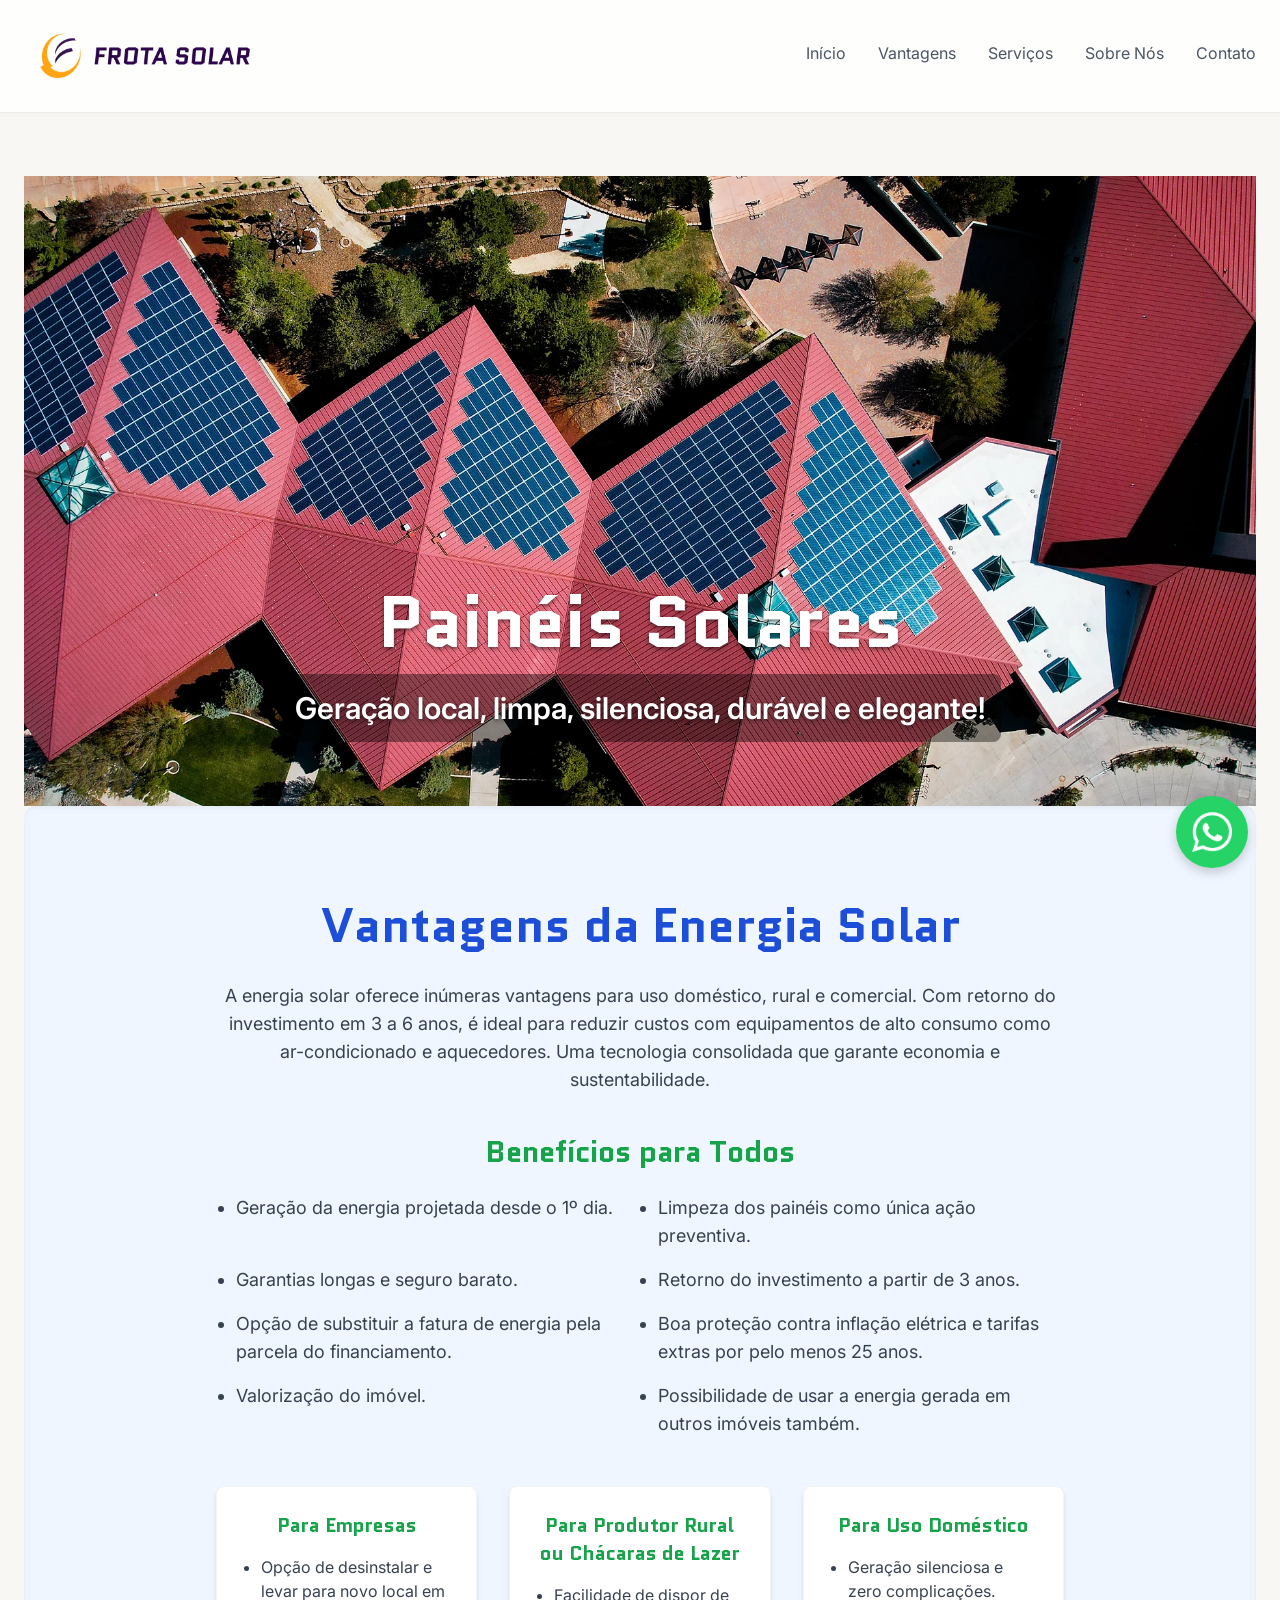
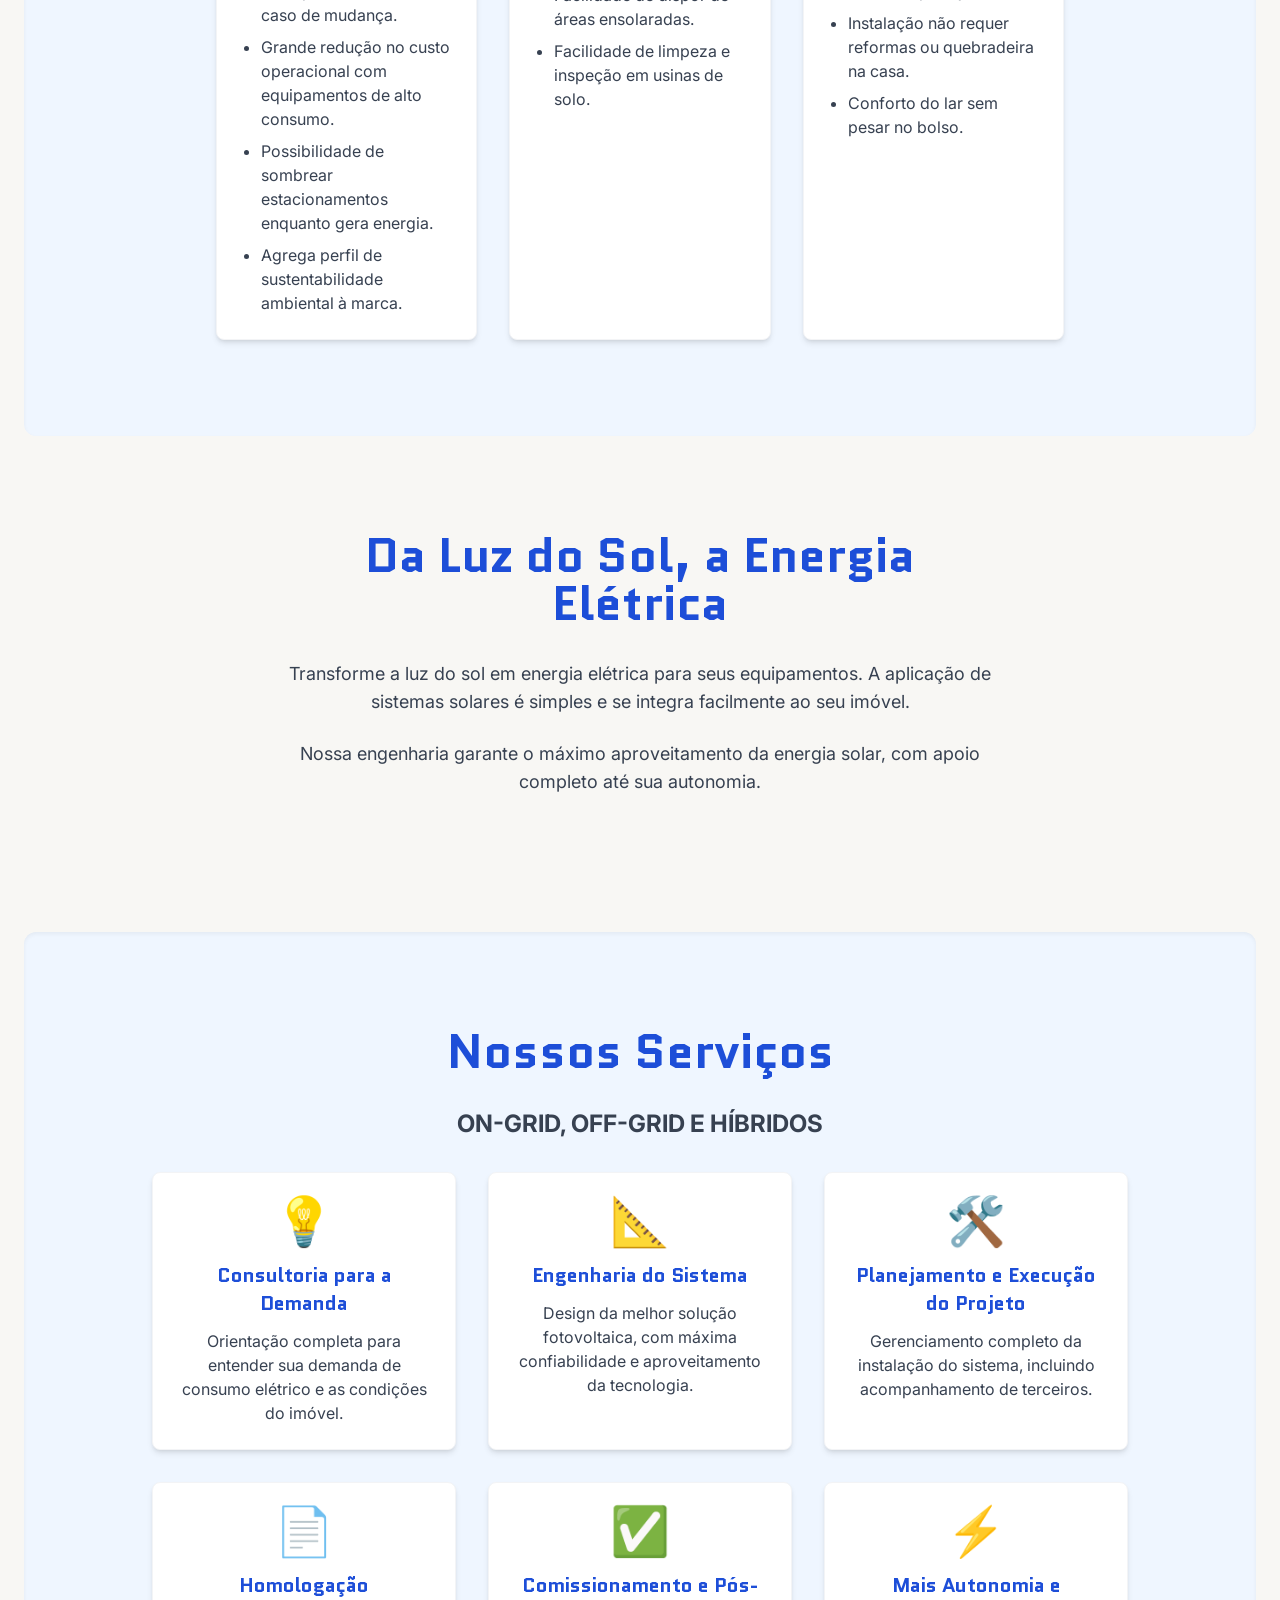
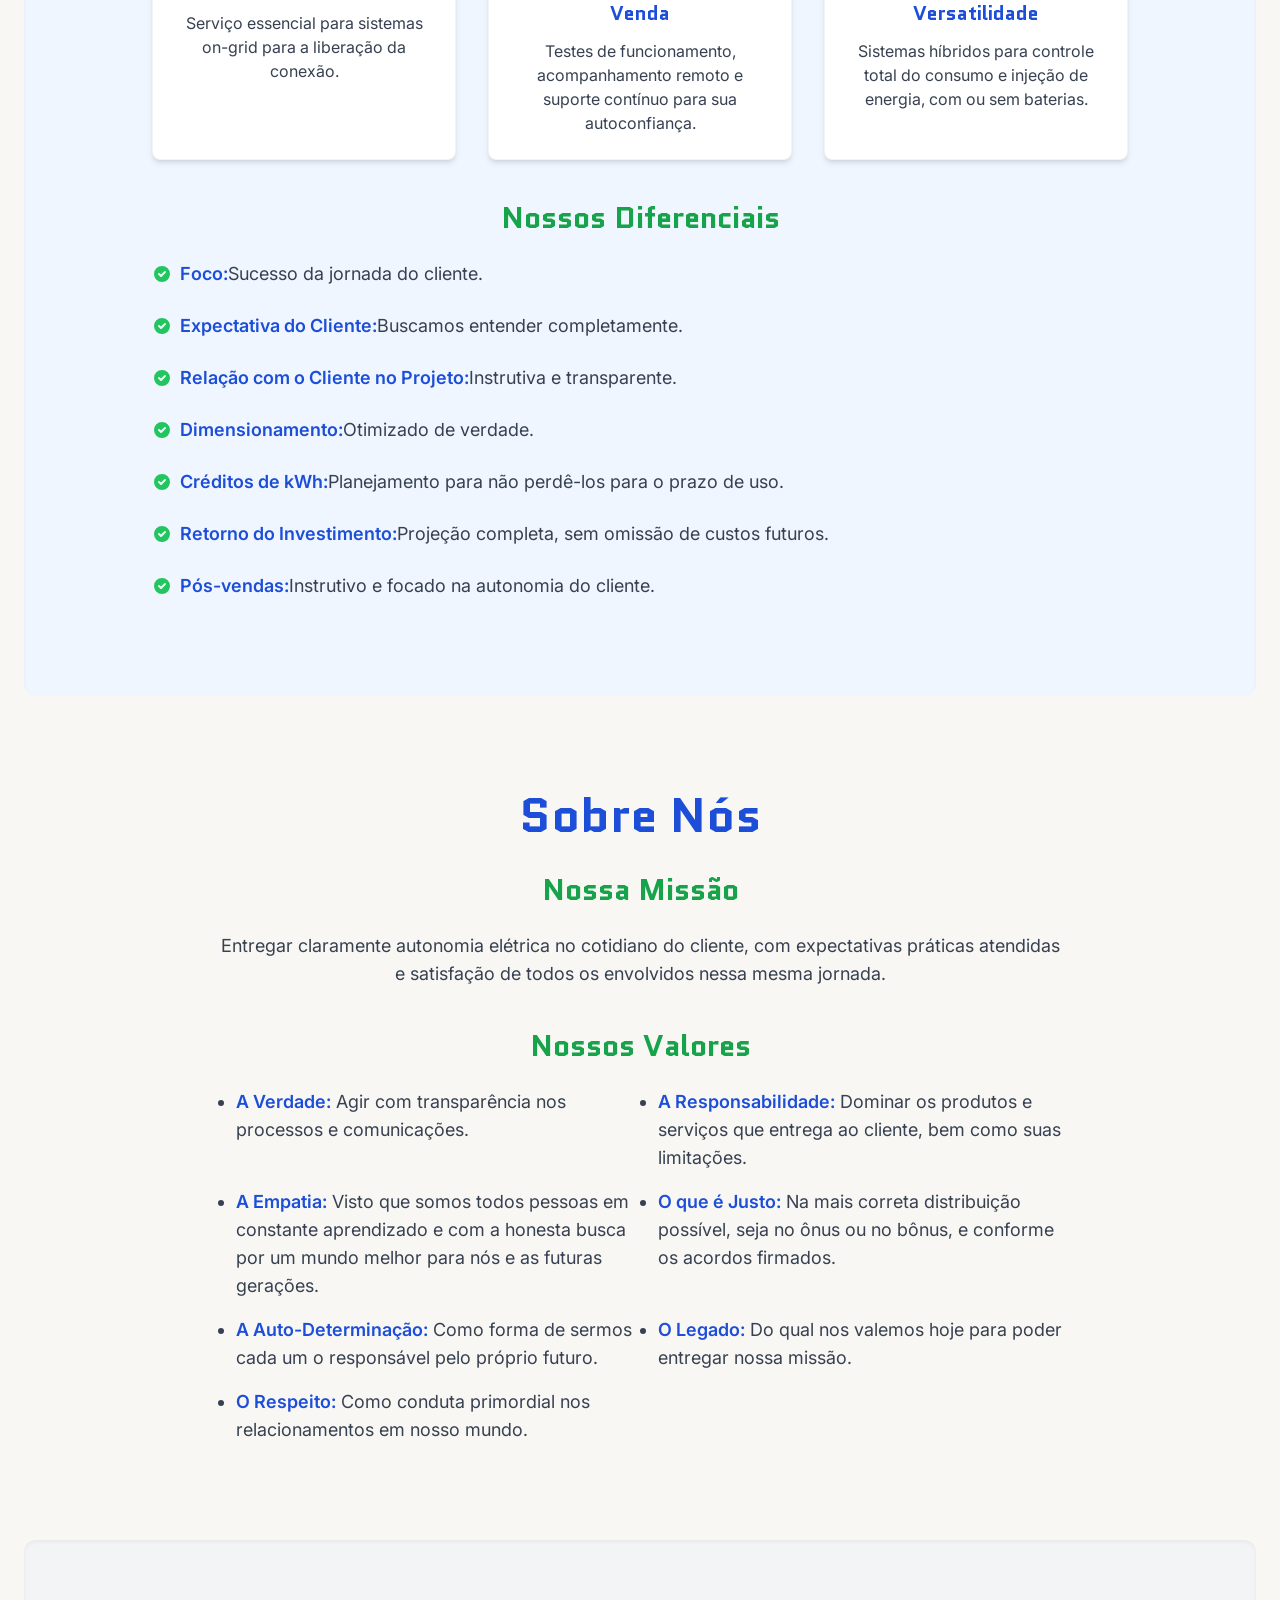
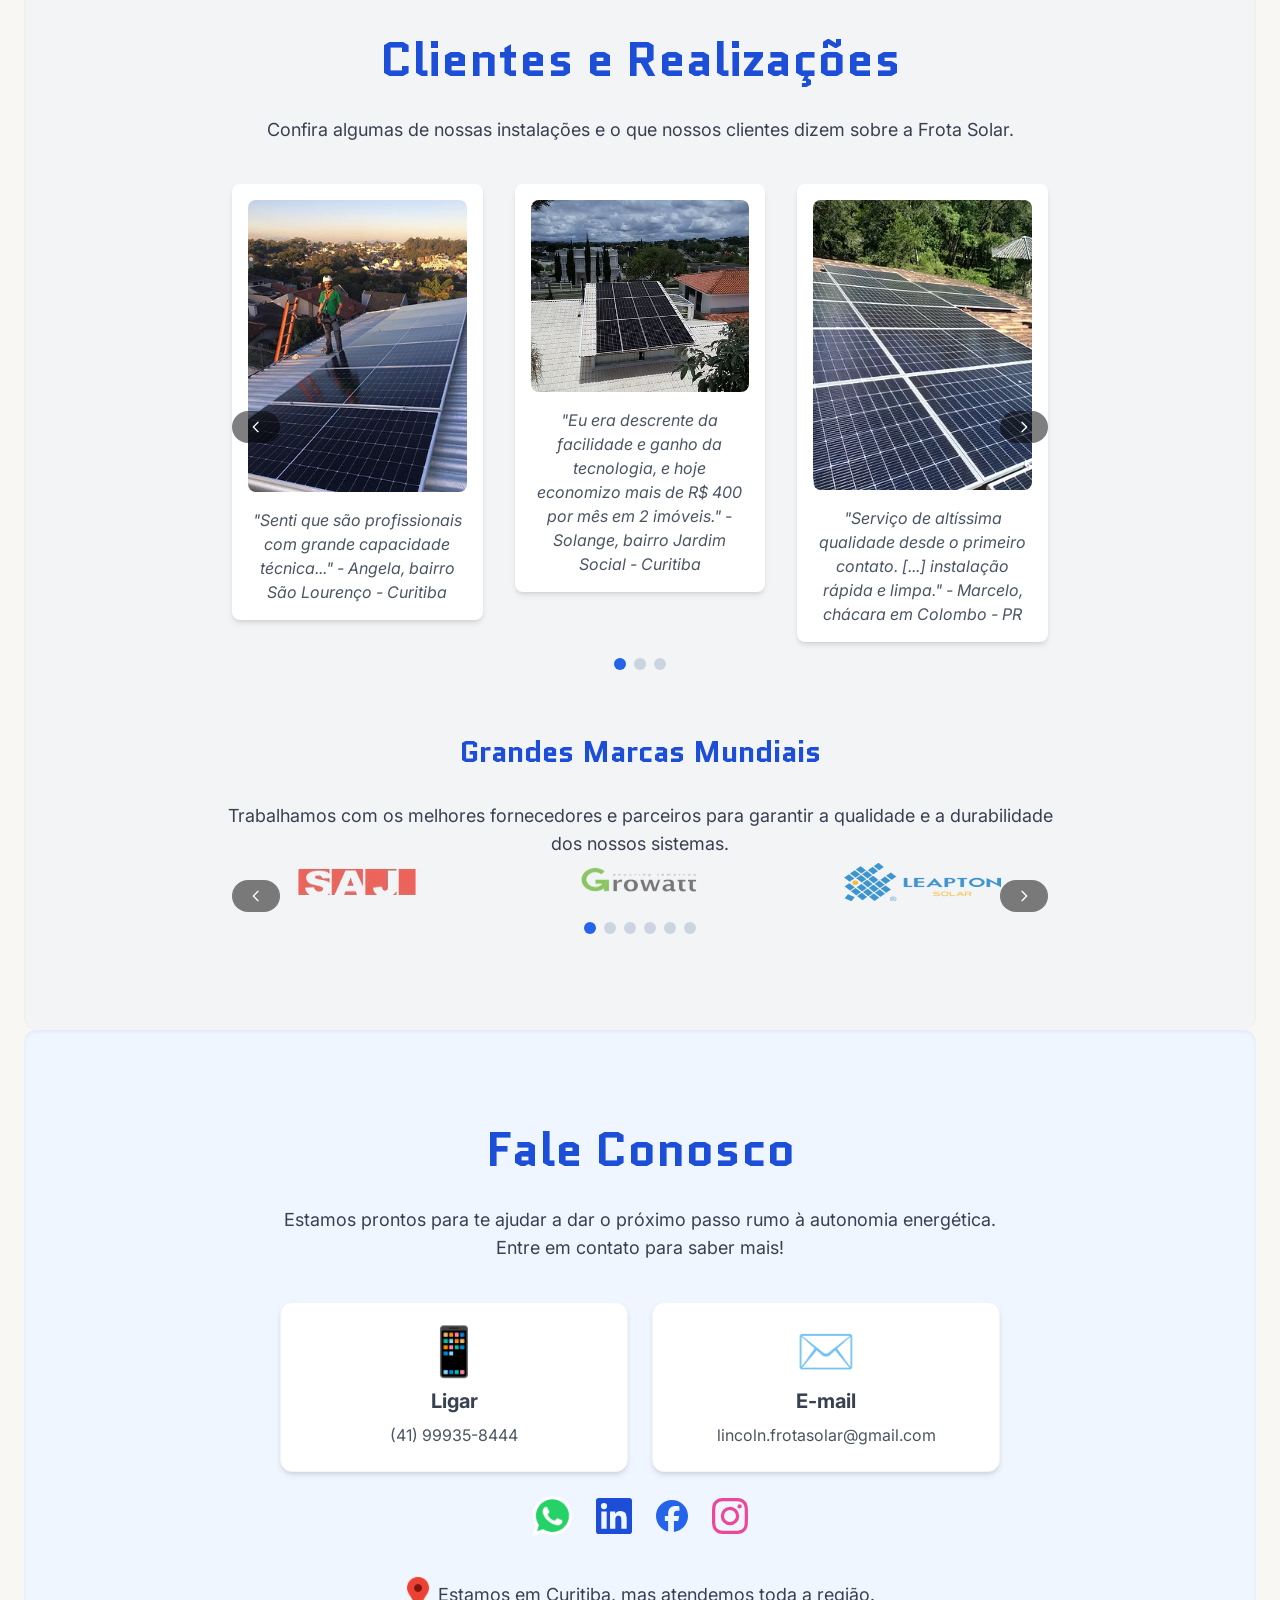
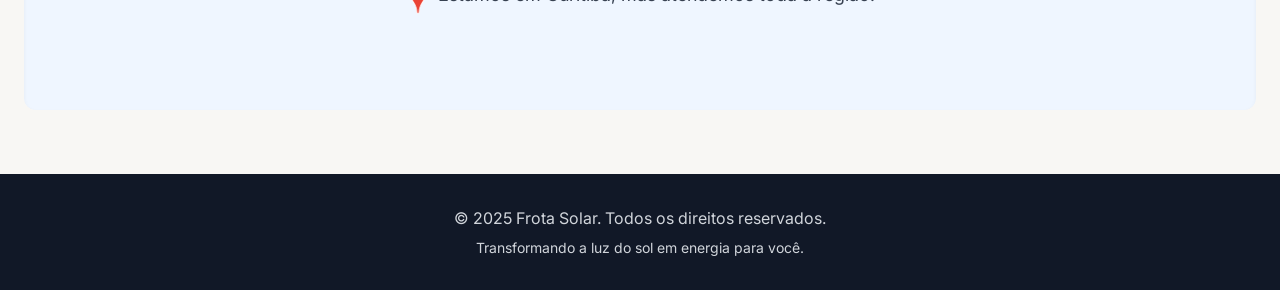
==== index.html @ 410fff44 "SEO: encurta title/meta description e troca placeholder externo por CTA próprio - Title de 66 para 5" ====
<!DOCTYPE html>
<html lang="pt-BR" class="scroll-smooth">
<head>
    <meta charset="UTF-8" />
    <meta name="viewport" content="width=device-width, initial-scale=1.0" />
    <title>Frota Solar – Energia Solar em Curitiba | Painéis Solares</title>
    <meta name="description" content="Projetos de energia solar em Curitiba e região: painéis on-grid, off-grid e híbridos, com engenharia otimizada e retorno do investimento.">
    <link rel="canonical" href="https://www.frotasolar.com.br/">

    <!-- Favicon (micro-logo na aba do navegador) -->
    <link rel="icon" href="fundo%20transp.png" type="image/png">
    <link rel="preload" as="image" href="mais%20bela.webp">

    <!-- Open Graph (compartilhamento em WhatsApp, Facebook, LinkedIn) -->
    <meta property="og:type" content="website">
    <meta property="og:site_name" content="Frota Solar">
    <meta property="og:title" content="Frota Solar – Energia Solar em Curitiba | Eletricidade com Painéis">
    <meta property="og:description" content="Projetos de energia solar em Curitiba e região: painéis solares on-grid, off-grid e híbridos com engenharia otimizada e retorno do investimento.">
    <meta property="og:url" content="https://www.frotasolar.com.br/">
    <meta property="og:image" content="https://www.frotasolar.com.br/mais%20bela.webp">
    <meta property="og:image:alt" content="Instalação de painéis solares fotovoltaicos pela Frota Solar">
    <meta property="og:locale" content="pt_BR">

    <!-- Twitter Card -->
    <meta name="twitter:card" content="summary_large_image">
    <meta name="twitter:title" content="Frota Solar – Energia Solar em Curitiba | Eletricidade com Painéis">
    <meta name="twitter:description" content="Projetos de energia solar em Curitiba e região: painéis solares on-grid, off-grid e híbridos com engenharia otimizada.">
    <meta name="twitter:image" content="https://www.frotasolar.com.br/mais%20bela.webp">

    <!-- Dados estruturados (Schema.org) para SEO local -->
    <script type="application/ld+json">
    {
      "@context": "https://schema.org",
      "@type": ["LocalBusiness", "HomeAndConstructionBusiness"],
      "name": "Frota Solar",
      "description": "Projetos e instalação de energia solar fotovoltaica (on-grid, off-grid e híbrida) para imóveis residenciais, rurais e comerciais em Curitiba e região.",
      "url": "https://www.frotasolar.com.br/",
      "image": "https://www.frotasolar.com.br/mais%20bela.webp",
      "logo": "https://www.frotasolar.com.br/logo%20menor%20e%20nome.png",
      "telephone": "+5541999358444",
      "email": "lincoln.frotasolar@gmail.com",
      "priceRange": "$$",
      "areaServed": {
        "@type": "City",
        "name": "Curitiba"
      },
      "address": {
        "@type": "PostalAddress",
        "addressLocality": "Curitiba",
        "addressRegion": "PR",
        "addressCountry": "BR"
      },
      "knowsAbout": ["Energia solar fotovoltaica", "Painéis solares", "Sistemas on-grid", "Sistemas off-grid", "Sistemas híbridos", "Homologação de geração distribuída"],
      "hasMap": "https://www.google.com/maps?cid=6943331857156870157",
      "sameAs": [
        "https://www.google.com/maps?cid=6943331857156870157",
        "https://www.linkedin.com/company/frota-solar/",
        "https://www.facebook.com/frotasolar",
        "https://www.instagram.com/frotasolar/"
      ]
    }
    </script>

    <!-- Tailwind CSS (pré-compilado, apenas as classes usadas) -->
    <!--
      MANUTENÇÃO: este styles.css é gerado a partir das classes presentes no index.html.
      Se você ADICIONAR ou MUDAR classes do Tailwind no HTML (ex.: text-blue-700, md:grid-cols-4),
      precisa RECOMPILAR, senão as classes novas não terão efeito visual. Para recompilar:
          ./tailwindcss -c tailwind.config.js -i tailwind.input.css -o styles.css --minify
      (o binário 'tailwindcss' é o CLI standalone do Tailwind v3; baixe em
       https://github.com/tailwindlabs/tailwindcss/releases se não o tiver localmente)
      Classes que já existiam continuam funcionando normalmente sem recompilar.
    -->
    <link rel="stylesheet" href="styles.css">
    
    <!-- Carregamento das fontes Inter e Quantico do Google Fonts -->
    <link rel="preconnect" href="https://fonts.googleapis.com">
    <link rel="preconnect" href="https://fonts.gstatic.com" crossorigin>
    <link href="https://fonts.googleapis.com/css2?family=Quantico:wght@400;700&family=Inter:wght@400;600;700&display=swap" rel="stylesheet">

    <style>
        /* Estilos base para o corpo do documento e fontes */
        body {
            font-family: 'Inter', sans-serif;
            background-color: #f8f7f4; /* Off-white para um visual limpo */
            color: #334155; /* Slate-700 para texto principal */
        }
        .font-quantico {
            font-family: 'Quantico', sans-serif;
        }
        /* Estilos para links de navegação com transição suave */
        .nav-link {
            transition: color 0.3s ease, border-color 0.3s ease;
        }
        .nav-link:hover {
            color: #2563eb; /* blue-600 */
            border-bottom-color: #2563eb;
        }
        /* Estilos para botões de ação com transição suave e efeito de elevação */
        .action-button {
            transition: background-color 0.3s ease, transform 0.2s ease;
        }
        .action-button:hover {
            transform: translateY(-2px);
        }
        /* Configurações de rolagem para seções, compensando o cabeçalho fixo */
        section {
            scroll-margin-top: 5rem; /* Espaço para o cabeçalho fixo */
        }
        #hero {
            scroll-margin-top: 0; /* A seção hero vai para o topo da página */
        }

        /* Estilo para o botão WhatsApp fixo */
        #fixed-whatsapp-button {
            position: fixed;
            bottom: 2rem;
            right: 2rem;
            z-index: 1000;
            background-color: #25D366; /* Cor do WhatsApp */
            color: white;
            padding: 1rem;
            border-radius: 9999px; /* Botão redondo */
            box-shadow: 0 4px 12px rgba(0, 0, 0, 0.2);
            display: flex;
            align-items: center;
            justify-content: center;
            gap: 0.5rem;
            font-weight: bold;
            font-size: 1.125rem; /* text-lg */
            transition: all 0.3s ease-in-out;
            transform: scale(1);
        }
        #fixed-whatsapp-button:hover {
            background-color: #1DA851; /* Tom mais escuro no hover */
            transform: scale(1.05);
        }
        /* Oculta o texto do botão em telas muito pequenas para economizar espaço */
        @media (max-width: 640px) { /* sm breakpoint */
            #fixed-whatsapp-button span {
                display: none;
            }
            #fixed-whatsapp-button {
                width: 3.5rem; /* Tamanho fixo para o ícone */
                height: 3.5rem;
                padding: 0;
            }
        }

        /* Estilo para a seção Hero com imagem de fundo */
        #hero {
            background-image: url('mais bela.webp'); /* Placeholder de imagem de fundo */
            background-size: cover;
            background-position: center;
            background-repeat: no-repeat;
            color: white; /* Garante que o texto seja legível sobre a imagem */
            min-height: 70vh;
            display: flex;
            flex-direction: column;
            justify-content: flex-end;
            align-items: center;
            padding: 4rem 1rem; 
            padding-bottom: 2rem;
            text-shadow: 0 2px 4px rgba(0,0,0,0.5); /* Sombra no texto para melhor contraste */
        }
        #hero h1, #hero p {
            color: white; /* Força a cor branca para títulos e parágrafos na hero */
        }
        /* Estilos para o carrossel */
        .carousel-container {
            position: relative;
            overflow: hidden;
            width: 100%;
        }

        .carousel-inner {
            display: flex;
            transition: transform 0.5s ease-in-out;
        }

        .carousel-item {
            min-width: 100%; /* Default para 1 item por vez */
            box-sizing: border-box;
            padding: 0 1rem; /* Espaçamento entre os itens */
        }

        /* Responsividade para o carrossel: exibir mais itens em telas maiores */
        @media (min-width: 768px) { /* md breakpoint */
            .carousel-item {
                min-width: 50%; /* 2 itens por vez em tablets */
            }
        }
        @media (min-width: 1024px) { /* lg breakpoint */
            .carousel-item {
                min-width: 33.333%; /* 3 itens por vez em desktops */
            }
        }

        .carousel-button {
            position: absolute;
            top: 50%;
            transform: translateY(-50%);
            background-color: rgba(0, 0, 0, 0.5);
            color: white;
            border: none;
            padding: 0.5rem 1rem;
            cursor: pointer;
            z-index: 10;
            border-radius: 9999px; /* Botões redondos */
            transition: background-color 0.3s ease;
        }

        .carousel-button:hover {
            background-color: rgba(0, 0, 0, 0.8);
        }

        .carousel-button.prev {
            left: 1rem;
        }

        .carousel-button.next {
            right: 1rem;
        }

        .carousel-dots {
            display: flex;
            justify-content: center;
            margin-top: 1rem;
        }

        .dot {
            width: 0.75rem;
            height: 0.75rem;
            background-color: #cbd5e1; /* slate-300 */
            border-radius: 9999px;
            margin: 0 0.25rem;
            cursor: pointer;
            transition: background-color 0.3s ease;
        }

        .dot.active {
            background-color: #2563eb; /* blue-600 */
        }
    </style>
    <!-- Google tag (gtag.js) -->
    <script async src="https://www.googletagmanager.com/gtag/js?id=G-MR8E4DTMFT"></script>
    <script>
      window.dataLayer = window.dataLayer || [];
      function gtag(){dataLayer.push(arguments);}
      gtag('js', new Date());

      gtag('config', 'G-MR8E4DTMFT');
    </script>
</head>
<body class="antialiased">

    <!-- Cabeçalho Fixo com Navegação -->
    <header class="bg-white/80 backdrop-blur-lg sticky top-0 z-50 shadow-sm">
        <nav class="container mx-auto px-6 py-4 flex justify-between items-center">
            <div class="flex items-center">
                <!-- Logotipo da Empresa na barra de navegação -->
                <a href="#hero" class="flex items-center text-blue-700 hover:text-blue-900 transition-colors duration-300">
                    <img src="logo menor e nome.png" width="1500" height="500" decoding="async" alt="Logotipo da empresa Frota Solar" class="h-20 w-auto mr-3"> <!-- Ajustado o tamanho do logo para a barra -->
                    <!-- span class="font-quantico text-2xl font-bold">Eletrificação com Painéis</span> -->
                </a>
            </div>
            
            <!-- Menu de Navegação para Desktop -->
            <div class="hidden md:flex items-center space-x-8">
                <a href="#hero" class="nav-link text-gray-600 border-b-2 border-transparent pb-1">Início</a>
                <a href="#vantagens" class="nav-link text-gray-600 border-b-2 border-transparent pb-1">Vantagens</a>
                <a href="#servicos" class="nav-link text-gray-600 border-b-2 border-transparent pb-1">Serviços</a>
                <a href="#sobre-nos" class="nav-link text-gray-600 border-b-2 border-transparent pb-1">Sobre Nós</a>
                <a href="#contato" class="nav-link text-gray-600 border-b-2 border-transparent pb-1">Contato</a>
            </div>
            
            <!-- Botão de Menu para Mobile -->
            <div class="flex items-center md:hidden">
                <button id="mobile-menu-button" class="text-gray-700 focus:outline-none">
                    <svg class="w-6 h-6" fill="none" stroke="currentColor" viewBox="0 0 24 24" xmlns="http://www.w3.org/2000/svg"><path stroke-linecap="round" stroke-linejoin="round" stroke-width="2" d="M4 6h16M4 12h16m-7 6h7"></path></svg>
                </button>
            </div>
        </nav>
        
        <!-- Menu Mobile (oculto por padrão) -->
        <div id="mobile-menu" class="hidden md:hidden bg-white shadow-md">
            <a href="#hero" class="block text-gray-600 py-2 px-6 hover:bg-gray-50">Início</a>
            <a href="#vantagens" class="block text-gray-600 py-2 px-6 hover:bg-gray-50">Vantagens</a>
            <a href="#servicos" class="block text-gray-600 py-2 px-6 hover:bg-gray-50">Serviços</a>
            <a href="#sobre-nos" class="block text-gray-600 py-2 px-6 hover:bg-gray-50">Sobre Nós</a>
            <a href="#contato" class="block text-gray-600 py-2 px-6 hover:bg-gray-50">Contato</a>
        </div>
    </header>

    <!-- Conteúdo Principal da Página -->
    <main class="container mx-auto px-6 py-8 md:py-16">
        <!-- Seção Hero: Introdução, Logo e Chamada para Ação -->
        <section id="hero" class="text-center">
            <div class="relative z-20 pt-24">
                <h1 class="font-quantico text-5xl md:text-7xl font-bold mb-4 leading-tight">Painéis Solares</h1>
                <div class="bg-black bg-opacity-40 p-4 rounded-lg max-w-4xl mx-auto mb-8"> 
                    <p class="text-xl md:text-3xl font-semibold text-white"> 
                        Geração local, limpa, silenciosa, durável e elegante!
                    </p>
                </div>
            </div>
        </section>

        <!-- Seção Vantagens -->
        <section id="vantagens" class="py-16 md:py-24 bg-blue-50 rounded-xl shadow-inner">
            <div class="text-center max-w-4xl mx-auto px-6">
                <h2 class="font-quantico text-4xl md:text-5xl font-bold text-blue-700 mb-8">Vantagens da Energia Solar</h2>
                <p class="text-lg text-gray-700 mb-10">
                    A energia solar oferece inúmeras vantagens para uso doméstico, rural e comercial. Com retorno do investimento em 3 a 6 anos, é ideal para reduzir custos com equipamentos de alto consumo como ar-condicionado e aquecedores. Uma tecnologia consolidada que garante economia e sustentabilidade.
                </p>

                <h3 class="font-quantico text-3xl font-bold text-green-600 mb-6">Benefícios para Todos</h3>
                <ul class="grid grid-cols-1 md:grid-cols-2 gap-4 text-lg text-gray-700 text-left list-disc pl-5 mb-10">
                    <li>Geração da energia projetada desde o 1º dia.</li>
                    <li>Limpeza dos painéis como única ação preventiva.</li>
                    <li>Garantias longas e seguro barato.</li>
                    <li>Retorno do investimento a partir de 3 anos.</li>
                    <li>Opção de substituir a fatura de energia pela parcela do financiamento.</li>
                    <li>Boa proteção contra inflação elétrica e tarifas extras por pelo menos 25 anos.</li>
                    <li>Valorização do imóvel.</li>
                    <li>Possibilidade de usar a energia gerada em outros imóveis também.</li>
                </ul>

                <div class="grid grid-cols-1 md:grid-cols-3 gap-8 mt-12">
                    <!-- Vantagens para Empresas -->
                    <div class="bg-white p-6 rounded-lg shadow-md border border-gray-100">
                        <h3 class="font-quantico text-xl font-bold text-green-600 mb-4">Para Empresas</h3>
                        <ul class="text-gray-700 text-left space-y-2 list-disc pl-5">
                            <li>Opção de desinstalar e levar para novo local em caso de mudança.</li>
                            <li>Grande redução no custo operacional com equipamentos de alto consumo.</li>
                            <li>Possibilidade de sombrear estacionamentos enquanto gera energia.</li>
                            <li>Agrega perfil de sustentabilidade ambiental à marca.</li>
                        </ul>
                    </div>
                    <!-- Vantagens para Produtor Rural -->
                    <div class="bg-white p-6 rounded-lg shadow-md border border-gray-100">
                        <h3 class="font-quantico text-xl font-bold text-green-600 mb-4">Para Produtor Rural ou Chácaras de Lazer</h3>
                        <ul class="text-gray-700 text-left space-y-2 list-disc pl-5">
                            <li>Facilidade de dispor de áreas ensolaradas.</li>
                            <li>Facilidade de limpeza e inspeção em usinas de solo.</li>
                        </ul>
                    </div>
                    <!-- Vantagens para Uso Doméstico -->
                    <div class="bg-white p-6 rounded-lg shadow-md border border-gray-100">
                        <h3 class="font-quantico text-xl font-bold text-green-600 mb-4">Para Uso Doméstico</h3>
                        <ul class="text-gray-700 text-left space-y-2 list-disc pl-5">
                            <li>Geração silenciosa e zero complicações.</li>
                            <li>Instalação não requer reformas ou quebradeira na casa.</li>
                            <li>Conforto do lar sem pesar no bolso.</li>
                        </ul>
                    </div>
                </div>
            </div>
        </section>

        <!-- Seção Da Luz do Sol, a Energia Elétrica -->
        <section id="luz-eletrica" class="py-16 md:py-24">
            <div class="text-center max-w-3xl mx-auto px-6">
                <h2 class="font-quantico text-4xl md:text-5xl font-bold text-blue-700 mb-8">Da Luz do Sol, a Energia Elétrica</h2>
                <p class="text-lg text-gray-700 mb-6">
                    Transforme a luz do sol em energia elétrica para seus equipamentos. A aplicação de sistemas solares é simples e se integra facilmente ao seu imóvel.
                </p>
                <p class="text-lg text-gray-700 mb-10">
                    Nossa engenharia garante o máximo aproveitamento da energia solar, com apoio completo até sua autonomia.
                </p>
            </div>
        </section>

        <!-- Seção Nossos Serviços -->
        <section id="servicos" class="py-16 md:py-24 bg-blue-50 rounded-xl shadow-inner">
            <div class="text-center max-w-5xl mx-auto px-6">
                <h2 class="font-quantico text-4xl md:text-5xl font-bold text-blue-700 mb-8">Nossos Serviços</h2>
                <p class="text-2xl font-bold text-gray-700 mb-8">ON-GRID, OFF-GRID E HÍBRIDOS</p>
                <div class="grid grid-cols-1 md:grid-cols-2 lg:grid-cols-3 gap-8">
                    <!-- Serviço: Consultoria -->
                    <div class="bg-white p-6 rounded-lg shadow-md border border-gray-100 flex flex-col items-center text-center">
                        <div class="text-5xl mb-4 text-yellow-500">💡</div>
                        <h3 class="font-quantico text-xl font-bold text-blue-700 mb-3">Consultoria para a Demanda</h3>
                        <p class="text-gray-700">Orientação completa para entender sua demanda de consumo elétrico e as condições do imóvel.</p>
                    </div>
                    <!-- Serviço: Engenharia do Sistema -->
                    <div class="bg-white p-6 rounded-lg shadow-md border border-gray-100 flex flex-col items-center text-center">
                        <div class="text-5xl mb-4 text-yellow-500">📐</div>
                        <h3 class="font-quantico text-xl font-bold text-blue-700 mb-3">Engenharia do Sistema</h3>
                        <p class="text-gray-700">Design da melhor solução fotovoltaica, com máxima confiabilidade e aproveitamento da tecnologia.</p>
                    </div>
                    <!-- Serviço: Planejamento e Execução -->
                    <div class="bg-white p-6 rounded-lg shadow-md border border-gray-100 flex flex-col items-center text-center">
                        <div class="text-5xl mb-4 text-yellow-500">🛠️</div>
                        <h3 class="font-quantico text-xl font-bold text-blue-700 mb-3">Planejamento e Execução do Projeto</h3>
                        <p class="text-gray-700">Gerenciamento completo da instalação do sistema, incluindo acompanhamento de terceiros.</p>
                    </div>
                    <!-- Serviço: Homologação -->
                    <div class="bg-white p-6 rounded-lg shadow-md border border-gray-100 flex flex-col items-center text-center">
                        <div class="text-5xl mb-4 text-yellow-500">📄</div>
                        <h3 class="font-quantico text-xl font-bold text-blue-700 mb-3">Homologação</h3>
                        <p class="text-gray-700">Serviço essencial para sistemas on-grid para a liberação da conexão.</p>
                    </div>
                    <!-- Serviço: Comissionamento e Pós-Venda -->
                    <div class="bg-white p-6 rounded-lg shadow-md border border-gray-100 flex flex-col items-center text-center">
                        <div class="text-5xl mb-4 text-yellow-500">✅</div>
                        <h3 class="font-quantico text-xl font-bold text-blue-700 mb-3">Comissionamento e Pós-Venda</h3>
                        <p class="text-gray-700">Testes de funcionamento, acompanhamento remoto e suporte contínuo para sua autoconfiança.</p>
                    </div>
                    <!-- Serviço: Híbrido (Texto adicional) -->
                    <div class="bg-white p-6 rounded-lg shadow-md border border-gray-100 flex flex-col items-center text-center">
                        <div class="text-5xl mb-4 text-yellow-500">⚡</div>
                        <h3 class="font-quantico text-xl font-bold text-blue-700 mb-3">Mais Autonomia e Versatilidade</h3>
                        <p class="text-gray-700">Sistemas híbridos para controle total do consumo e injeção de energia, com ou sem baterias.</p>
                    </div>
                </div>

                <!-- Nossos Diferenciais (Movido para cá) -->
                <h3 class="font-quantico text-3xl font-bold text-green-600 mt-10 mb-6">Nossos Diferenciais</h3>
                <ul class="grid grid-cols-1 gap-4 text-lg text-gray-700 text-left list-none pl-0">
                    <li class="flex items-start mb-2">
                        <svg class="w-5 h-5 mr-2 mt-1 text-green-500 flex-shrink-0" fill="currentColor" viewBox="0 0 20 20"><path fill-rule="evenodd" d="M10 18a8 8 0 100-16 8 8 0 000 16zm3.707-9.293a1 1 0 00-1.414-1.414L9 10.586 7.707 9.293a1 1 0 00-1.414 1.414l2 2a1 1 0 001.414 0l4-4z" clip-rule="evenodd"></path></svg>
                        <span class="font-semibold text-blue-700">Foco:</span> Sucesso da jornada do cliente.
                    </li>
                    <li class="flex items-start mb-2">
                        <svg class="w-5 h-5 mr-2 mt-1 text-green-500 flex-shrink-0" fill="currentColor" viewBox="0 0 20 20"><path fill-rule="evenodd" d="M10 18a8 8 0 100-16 8 8 0 000 16zm3.707-9.293a1 1 0 00-1.414-1.414L9 10.586 7.707 9.293a1 1 0 00-1.414 1.414l2 2a1 1 0 001.414 0l4-4z" clip-rule="evenodd"></path></svg>
                        <span class="font-semibold text-blue-700">Expectativa do Cliente:</span> Buscamos entender completamente.
                    </li>
                    <li class="flex items-start mb-2">
                        <svg class="w-5 h-5 mr-2 mt-1 text-green-500 flex-shrink-0" fill="currentColor" viewBox="0 0 20 20"><path fill-rule="evenodd" d="M10 18a8 8 0 100-16 8 8 0 000 16zm3.707-9.293a1 1 0 00-1.414-1.414L9 10.586 7.707 9.293a1 1 0 00-1.414 1.414l2 2a1 1 0 001.414 0l4-4z" clip-rule="evenodd"></path></svg>
                        <span class="font-semibold text-blue-700">Relação com o Cliente no Projeto:</span> Instrutiva e transparente.
                    </li>
                    <li class="flex items-start mb-2">
                        <svg class="w-5 h-5 mr-2 mt-1 text-green-500 flex-shrink-0" fill="currentColor" viewBox="0 0 20 20"><path fill-rule="evenodd" d="M10 18a8 8 0 100-16 8 8 0 000 16zm3.707-9.293a1 1 0 00-1.414-1.414L9 10.586 7.707 9.293a1 1 0 00-1.414 1.414l2 2a1 1 0 001.414 0l4-4z" clip-rule="evenodd"></path></svg>
                        <span class="font-semibold text-blue-700">Dimensionamento:</span> Otimizado de verdade.
                    </li>
                    <li class="flex items-start mb-2">
                        <svg class="w-5 h-5 mr-2 mt-1 text-green-500 flex-shrink-0" fill="currentColor" viewBox="0 0 20 20"><path fill-rule="evenodd" d="M10 18a8 8 0 100-16 8 8 0 000 16zm3.707-9.293a1 1 0 00-1.414-1.414L9 10.586 7.707 9.293a1 1 0 00-1.414 1.414l2 2a1 1 0 001.414 0l4-4z" clip-rule="evenodd"></path></svg>
                        <span class="font-semibold text-blue-700">Créditos de kWh:</span> Planejamento para não perdê-los para o prazo de uso.
                    </li>
                    <li class="flex items-start mb-2">
                        <svg class="w-5 h-5 mr-2 mt-1 text-green-500 flex-shrink-0" fill="currentColor" viewBox="0 0 20 20"><path fill-rule="evenodd" d="M10 18a8 8 0 100-16 8 8 0 000 16zm3.707-9.293a1 1 0 00-1.414-1.414L9 10.586 7.707 9.293a1 1 0 00-1.414 1.414l2 2a1 1 0 001.414 0l4-4z" clip-rule="evenodd"></path></svg>
                        <span class="font-semibold text-blue-700">Retorno do Investimento:</span> Projeção completa, sem omissão de custos futuros.
                    </li>
                    <li class="flex items-start">
                        <svg class="w-5 h-5 mr-2 mt-1 text-green-500 flex-shrink-0" fill="currentColor" viewBox="0 0 20 20"><path fill-rule="evenodd" d="M10 18a8 8 0 100-16 8 8 0 000 16zm3.707-9.293a1 1 0 00-1.414-1.414L9 10.586 7.707 9.293a1 1 0 00-1.414 1.414l2 2a1 1 0 001.414 0l4-4z" clip-rule="evenodd"></path></svg>
                        <span class="font-semibold text-blue-700">Pós-vendas:</span> Instrutivo e focado na autonomia do cliente.
                    </li>
                </ul>
                <!-- Fim da Nova Sub-seção -->
            </div>
        </section>

        <!-- Seção Sobre Nós (atualizada com Valores e Missão) -->
        <section id="sobre-nos" class="py-16 md:py-24">
            <div class="text-center max-w-4xl mx-auto px-6">
                <h2 class="font-quantico text-4xl md:text-5xl font-bold text-blue-700 mb-8">Sobre Nós</h2>
                
                <!-- Nossa Missão -->
                <h3 class="font-quantico text-3xl font-bold text-green-600 mb-6">Nossa Missão</h3>
                <p class="text-lg text-gray-700 mb-10">
                    Entregar claramente autonomia elétrica no cotidiano do cliente, com expectativas práticas atendidas e satisfação de todos os envolvidos nessa mesma jornada.
                </p>

                <!-- Nossos Valores -->
                <h3 class="font-quantico text-3xl font-bold text-green-600 mb-6">Nossos Valores</h3>
                <ul class="grid grid-cols-1 md:grid-cols-2 gap-4 text-lg text-gray-700 text-left list-disc pl-5">
                    <li><span class="font-semibold text-blue-700">A Verdade:</span> Agir com transparência nos processos e comunicações.</li>
                    <li><span class="font-semibold text-blue-700">A Responsabilidade:</span> Dominar os produtos e serviços que entrega ao cliente, bem como suas limitações.</li>
                    <li><span class="font-semibold text-blue-700">A Empatia:</span> Visto que somos todos pessoas em constante aprendizado e com a honesta busca por um mundo melhor para nós e as futuras gerações.</li>
                    <li><span class="font-semibold text-blue-700">O que é Justo:</span> Na mais correta distribuição possível, seja no ônus ou no bônus, e conforme os acordos firmados.</li>
                    <li><span class="font-semibold text-blue-700">A Auto-Determinação:</span> Como forma de sermos cada um o responsável pelo próprio futuro.</li>
                    <li><span class="font-semibold text-blue-700">O Legado:</span> Do qual nos valemos hoje para poder entregar nossa missão.</li>
                    <li><span class="font-semibold text-blue-700">O Respeito:</span> Como conduta primordial nos relacionamentos em nosso mundo.</li>
                </ul>
            </div>
        </section>

        <!-- Seção Clientes e Realizações (Placeholder) -->
        <section id="clientes" class="py-16 md:py-24 bg-gray-100 rounded-xl shadow-inner">
            <div class="text-center max-w-4xl mx-auto px-6">
                <h2 class="font-quantico text-4xl md:text-5xl font-bold text-blue-700 mb-8">Clientes e Realizações</h2>
                <p class="text-lg text-gray-700 mb-10">
                    Confira algumas de nossas instalações e o que nossos clientes dizem sobre a Frota Solar.
                </p>
                <!-- Carrossel de Instalações -->
                <div id="installations-carousel" class="carousel-container mb-12">
                    <div class="carousel-inner">
                        <!-- Item 1 -->
                        <div class="carousel-item">
                            <div class="bg-white p-4 rounded-lg shadow-md">
                                <img src="./clientes/IMG-20220629-WA0006_edited.jpg" width="292" height="390" decoding="async" loading="lazy" alt="Durante a instalação dos painéis fotovoltaicos com profissional ao fundo." class="rounded-lg mb-4 w-full h-auto">
                                <p class="italic text-gray-600">"Senti que são profissionais com grande capacidade técnica..." - Angela, bairro São Lourenço - Curitiba</p>
                            </div>
                        </div>
                        <!-- Item 2 -->
                        <div class="carousel-item">
                            <div class="bg-white p-4 rounded-lg shadow-md">
                                <img src="./clientes/1674057835212_edited.avif" width="378" height="332" decoding="async" loading="lazy" alt="Visão com drone dos painéis fotovoltaicos, após instalação em bairro residencial." class="rounded-lg mb-4 w-full h-auto">
                                <p class="italic text-gray-600">"Eu era descrente da facilidade e ganho da tecnologia, e hoje economizo mais de R$ 400 por mês em 2 imóveis." - Solange, bairro Jardim Social - Curitiba</p>
                            </div>
                        </div>
                        <!-- Item 3 -->
                        <div class="carousel-item">
                            <div class="bg-white p-4 rounded-lg shadow-md">
                                <img src="./clientes/IMG_20230125_092746353_HDR.avif" width="282" height="374" decoding="async" loading="lazy" alt="Um close dos painéis fotovoltaicos em telhado de uma casa de chácara." class="rounded-lg mb-4 w-full h-auto">
                                <p class="italic text-gray-600">"Serviço de altíssima qualidade desde o primeiro contato. [...] instalação rápida e limpa." - Marcelo, chácara em Colombo - PR</p>
                            </div>
                        </div>
                        <!-- Item 4 -->
                        <div class="carousel-item">
                            <div class="bg-white p-4 rounded-lg shadow-md">
                                <img src="./clientes/mn.webp" width="382" height="338" decoding="async" loading="lazy" alt="Finalização da instalação dos painéis fotovoltaicos em telhado com pouco espaço. Visão aérea com drone." class="rounded-lg mb-4 w-full h-auto">
                                <p class="italic text-gray-600">"Para quem procura um atendimento minucioso e bom preço, eu recomendo." - Marcos, Pinhais - PR</p>
                            </div>
                        </div>
                        <!-- Item 5 -->
                        <div class="carousel-item">
                            <div class="bg-white p-4 rounded-lg shadow-md">
                                <img src="./clientes/eh.webp" width="963" height="1280" decoding="async" loading="lazy" alt="Instalação especial formando um beiral completo com calha. Os painéis fotovoltaicos foram unidos com perfil próprio para estanqueidade. Visão normal a partir do piso externo da casa." class="rounded-lg mb-4 w-full h-auto">
                                <p class="italic text-gray-600">"Aguardando review" - Beiral e híbrido com baterias, Quatro-Barras - PR</p>
                            </div>
                        </div>
                        <!-- Item 6 -->
                        <div class="carousel-item">
                            <div class="bg-white p-4 rounded-lg shadow-md">
                                <img src="./clientes/lh.webp" width="1266" height="865" decoding="async" loading="lazy" alt="Instalação dos painéis fotovoltaicos em telhas metálicas em bairro residencial." class="rounded-lg mb-4 w-full h-auto">
                                <p class="italic text-gray-600">"Aguardando review" - Microinversor, bairro Abranches - Curitiba</p>
                            </div>
                        </div>
                        <!-- Item 7 -->
                        <div class="carousel-item">
                            <div class="bg-white p-4 rounded-lg shadow-md">
                                <img src="cta-proxima-instalacao.svg" width="600" height="400" decoding="async" loading="lazy" alt="Espaço reservado — a próxima instalação pode ser a sua" class="rounded-lg mb-4 w-full h-auto">
                                <p class="italic text-gray-600">"Sua satisfação como cliente aqui!" - Sua casa, seu bairro/cidade</p>
                            </div>
                        </div>
                    </div>
                    <button class="carousel-button prev" data-carousel="installations-carousel"><svg class="w-4 h-4" xmlns="http://www.w3.org/2000/svg" fill="none" viewBox="0 0 24 24" stroke="currentColor" stroke-width="2"><path stroke-linecap="round" stroke-linejoin="round" d="M15 19l-7-7 7-7"/></svg></button>
                    <button class="carousel-button next" data-carousel="installations-carousel"><svg class="w-4 h-4" xmlns="http://www.w3.org/2000/svg" fill="none" viewBox="0 0 24 24" stroke="currentColor" stroke-width="2"><path stroke-linecap="round" stroke-linejoin="round" d="M9 5l7 7-7 7"/></svg></button>
                    <div class="carousel-dots" data-carousel="installations-carousel"></div>
                </div>
                <h3 class="font-quantico text-3xl font-bold text-blue-700 mt-16 mb-8">Grandes Marcas Mundiais</h3>
                <p class="text-lg text-gray-700">
                    Trabalhamos com os melhores fornecedores e parceiros para garantir a qualidade e a durabilidade dos nossos sistemas.
                </p>
                <!-- Carrossel de Logotipos de Fornecedores -->
                <div id="brands-carousel" class="carousel-container">
                    <div class="carousel-inner">
                        <!-- Placeholder para logotipos de fornecedores -->
                        <div class="carousel-item">
                            <img src="./marcas/saj_l.avif" width="220" height="57" decoding="async" loading="lazy" alt="SAJ" class="h-12 opacity-75 hover:opacity-100 transition-opacity mx-auto">
                        </div>
                        <div class="carousel-item">
                            <img src="./marcas/growatt_l.avif" width="220" height="57" decoding="async" loading="lazy" alt="Growatt" class="h-12 opacity-75 hover:opacity-100 transition-opacity mx-auto">
                        </div>
                        <div class="carousel-item">
                            <img src="./marcas/leapton_logo.png" width="500" height="130" decoding="async" loading="lazy" alt="Leapton" class="h-12 opacity-75 hover:opacity-100 transition-opacity mx-auto">
                        </div>
                        <div class="carousel-item">
                            <img src="./marcas/zshine_l.avif" width="220" height="57" decoding="async" loading="lazy" alt="ZNShine" class="h-12 opacity-75 hover:opacity-100 transition-opacity mx-auto">
                        </div>
                        <div class="carousel-item">
                            <img src="./marcas/176432.png" width="500" height="130" decoding="async" loading="lazy" alt="Deye" class="h-12 opacity-75 hover:opacity-100 transition-opacity mx-auto">
                        </div>
                        <div class="carousel-item">
                            <img src="./marcas/666784.png" width="500" height="130" decoding="async" loading="lazy" alt="Trina" class="h-12 opacity-75 hover:opacity-100 transition-opacity mx-auto">
                        </div>
                        <div class="carousel-item">
                            <img src="./marcas/107551.png" width="460" height="120" decoding="async" loading="lazy" alt="Sunova" class="h-12 opacity-75 hover:opacity-100 transition-opacity mx-auto">
                        </div>
                        <div class="carousel-item">
                            <img src="./marcas/692015.png" width="500" height="130" decoding="async" loading="lazy" alt="Clamper" class="h-12 opacity-75 hover:opacity-100 transition-opacity mx-auto">
                        </div>
                        <div class="carousel-item">
                            <img src="./marcas/byd_l.avif" width="220" height="57" decoding="async" loading="lazy" alt="BYD" class="h-12 opacity-75 hover:opacity-100 transition-opacity mx-auto">
                        </div>
                        <div class="carousel-item">
                            <img src="./marcas/dah_l.avif" width="220" height="57" decoding="async" loading="lazy" alt="DAH" class="h-12 opacity-75 hover:opacity-100 transition-opacity mx-auto">
                        </div>
                        <div class="carousel-item">
                            <img src="./marcas/canadian_l.avif" width="220" height="57" decoding="async" loading="lazy" alt="Canadian" class="h-12 opacity-75 hover:opacity-100 transition-opacity mx-auto">
                        </div>
                        <div class="carousel-item">
                            <img src="./marcas/fronius_l.avif" width="220" height="57" decoding="async" loading="lazy" alt="Fronius" class="h-12 opacity-75 hover:opacity-100 transition-opacity mx-auto">
                        </div>
                        <div class="carousel-item">
                            <img src="./marcas/ulica_l.avif" width="220" height="57" decoding="async" loading="lazy" alt="Ulica" class="h-12 opacity-75 hover:opacity-100 transition-opacity mx-auto">
                        </div>
                        <div class="carousel-item">
                            <img src="./marcas/logo bluesun 2018_Positivo.avif" width="220" height="124" decoding="async" loading="lazy" alt="Bluesun" class="h-12 opacity-75 hover:opacity-100 transition-opacity mx-auto">
                        </div>
                        <div class="carousel-item">
                            <img src="./marcas/6d5056dd-7353-4355-889a-d9e05c9e1939.png" width="500" height="130" decoding="async" loading="lazy" alt="Risen" class="h-12 opacity-75 hover:opacity-100 transition-opacity mx-auto">
                        </div>
                        <div class="carousel-item">
                            <img src="./marcas/logo-alumifix-header.png" width="490" height="238" decoding="async" loading="lazy" alt="Alumifix" class="h-12 opacity-75 hover:opacity-100 transition-opacity mx-auto">
                        </div>
                    </div>
                    <button class="carousel-button prev" data-carousel="brands-carousel"><svg class="w-4 h-4" xmlns="http://www.w3.org/2000/svg" fill="none" viewBox="0 0 24 24" stroke="currentColor" stroke-width="2"><path stroke-linecap="round" stroke-linejoin="round" d="M15 19l-7-7 7-7"/></svg></button>
                    <button class="carousel-button next" data-carousel="brands-carousel"><svg class="w-4 h-4" xmlns="http://www.w3.org/2000/svg" fill="none" viewBox="0 0 24 24" stroke="currentColor" stroke-width="2"><path stroke-linecap="round" stroke-linejoin="round" d="M9 5l7 7-7 7"/></svg></button>
                    <div class="carousel-dots" data-carousel="brands-carousel"></div>
                </div>
            </div>
        </section>

        <!-- Seção Contato -->
        <section id="contato" class="py-16 md:py-24 bg-blue-50 rounded-xl shadow-inner">
            <div class="text-center max-w-3xl mx-auto px-6">
                <h2 class="font-quantico text-4xl md:text-5xl font-bold text-blue-700 mb-8">Fale Conosco</h2>
                <p class="text-lg text-gray-700 mb-10">
                    Estamos prontos para te ajudar a dar o próximo passo rumo à autonomia energética. Entre em contato para saber mais!
                </p>
                <div class="grid grid-cols-1 sm:grid-cols-2 gap-6">
                    <!-- O botão WhatsApp foi removido daqui conforme solicitado -->
                    <a href="tel:+5541999358444" class="action-button bg-white p-6 rounded-xl shadow-md hover:shadow-xl border border-gray-100">
                        <div class="text-5xl mb-3 text-blue-500">📱</div>
                        <h3 class="font-bold text-xl text-gray-700 mb-2">Ligar</h3>
                        <p class="text-gray-600">(41) 99935-8444</p>
                    </a>
                    <a href="mailto:lincoln.frotasolar@gmail.com" class="action-button bg-white p-6 rounded-xl shadow-md hover:shadow-xl border border-gray-100">
                        <div class="text-5xl mb-3 text-yellow-500">✉️</div>
                        <h3 class="font-bold text-xl text-gray-700 mb-2">E-mail</h3>
                        <p class="text-gray-600">lincoln.frotasolar@gmail.com</p>
                    </a>
                </div>
                <div class="flex flex-wrap justify-center items-center gap-6 mt-6">
                    <!-- WhatsApp -->
                    <a href="https://wa.me/5541999358444?text=Olá,%20estava%20no%20site%20e%20quero%20um%20atendimento%20por%20favor!" target="_blank" class="text-green-500 hover:text-green-700 transition-colors duration-300">
                        <img src="wa-logo.png" alt="Logo WhatsApp" class="w-10 h-10">
                    </a>
                    <!-- LinkedIn -->
                    <a href="https://www.linkedin.com/company/frota-solar/" target="_blank" class="text-blue-700 hover:text-blue-900 transition-colors duration-300">
                        <svg class="w-9 h-9" xmlns="http://www.w3.org/2000/svg" fill="currentColor" viewBox="0 0 24 24" role="img" aria-label="LinkedIn"><path d="M20.447 20.452h-3.554v-5.569c0-1.328-.027-3.037-1.852-3.037-1.853 0-2.136 1.445-2.136 2.939v5.667H9.351V9h3.414v1.561h.046c.477-.9 1.637-1.85 3.37-1.85 3.601 0 4.267 2.37 4.267 5.455v6.286zM5.337 7.433a2.062 2.062 0 01-2.063-2.065 2.064 2.064 0 112.063 2.065zm1.782 13.019H3.555V9h3.564v11.452zM22.225 0H1.771C.792 0 0 .774 0 1.729v20.542C0 23.227.792 24 1.771 24h20.451C23.2 24 24 23.227 24 22.271V1.729C24 .774 23.2 0 22.225 0z"/></svg>
                    </a>
                    <!-- Facebook -->
                    <a href="https://www.facebook.com/frotasolar" target="_blank" class="text-blue-600 hover:text-blue-800 transition-colors duration-300">
                        <svg class="w-8 h-8" xmlns="http://www.w3.org/2000/svg" fill="currentColor" viewBox="0 0 24 24" role="img" aria-label="Facebook"><path d="M9.101 23.691v-7.98H6.627v-3.667h2.474v-1.58c0-4.085 1.848-5.978 5.858-5.978.401 0 .955.042 1.468.103a8.68 8.68 0 011.141.195v3.325a8.623 8.623 0 00-.653-.036 26.805 26.805 0 00-.733-.009c-.707 0-1.259.096-1.675.309a1.686 1.686 0 00-.679.622c-.258.42-.374.995-.374 1.752v1.297h3.919l-.386 2.103-.287 1.564h-3.246v8.245C19.396 23.238 24 18.179 24 12.044c0-6.627-5.373-12-12-12s-12 5.373-12 12c0 5.628 3.874 10.35 9.101 11.647z"/></svg>
                    </a>
                    <!-- Instagram -->
                    <a href="https://www.instagram.com/frotasolar/" target="_blank" class="text-pink-500 hover:text-pink-700 transition-colors duration-300">
                        <svg class="w-9 h-9" xmlns="http://www.w3.org/2000/svg" fill="currentColor" viewBox="0 0 24 24" role="img" aria-label="Instagram"><path d="M12 2.163c3.204 0 3.584.012 4.85.07 3.252.148 4.771 1.691 4.919 4.919.058 1.265.069 1.645.069 4.849 0 3.205-.012 3.584-.069 4.849-.149 3.225-1.664 4.771-4.919 4.919-1.266.058-1.644.07-4.85.07-3.204 0-3.584-.012-4.849-.07-3.26-.149-4.771-1.699-4.919-4.92-.058-1.265-.07-1.644-.07-4.849 0-3.204.012-3.583.07-4.849.149-3.227 1.664-4.771 4.919-4.919 1.266-.057 1.645-.069 4.849-.069zm0-2.163C8.741 0 8.333.014 7.053.072 2.695.272.273 2.69.073 7.052.014 8.333 0 8.741 0 12c0 3.259.014 3.668.072 4.948.2 4.358 2.618 6.78 6.98 6.98C8.333 23.986 8.741 24 12 24c3.259 0 3.668-.014 4.948-.072 4.354-.2 6.782-2.618 6.979-6.98.059-1.28.073-1.689.073-4.948 0-3.259-.014-3.667-.072-4.947-.196-4.354-2.617-6.78-6.979-6.98C15.668.014 15.259 0 12 0zm0 5.838a6.162 6.162 0 100 12.324 6.162 6.162 0 000-12.324zM12 16a4 4 0 110-8 4 4 0 010 8zm6.406-11.845a1.44 1.44 0 100 2.881 1.44 1.44 0 000-2.881z"/></svg>
                    </a>
                </div>
                <!-- Texto de localização adicionado -->
                <p class="text-lg text-gray-700 mt-10 flex items-center justify-center gap-2">
                    <img src="default_pin_icon.png" alt="Ícone de Localização" class="w-6 h-auto inline-block">
                    Estamos em Curitiba, mas atendemos toda a região.
                </p>
            </div>
        </section>

    </main>
    
    <!-- Rodapé -->
    <footer class="bg-gray-900 text-gray-300 py-8">
        <div class="container mx-auto px-6 text-center">
            <p>&copy; 2025 Frota Solar. Todos os direitos reservados.</p>
            <p class="text-sm mt-2">Transformando a luz do sol em energia para você.</p>
        </div>
    </footer>

    <!-- Botão WhatsApp Fixo (AGORA COM ÍCONE DO FONT AWESOME) -->
    <a id="fixed-whatsapp-button" href="https://wa.me/5541999358444?text=Olá,%20estava%20no%20site%20e%20quero%20um%20atendimento%20por%20favor!" target="_blank" class="action-button">
        <img src="wa-logo.png" alt="Logo WhatsApp" class="w-10 h-10"> <!-- Seu ícone PNG -->
    </a>

    <!-- Script para o menu mobile -->
    <script>
        document.getElementById('mobile-menu-button').addEventListener('click', function() {
            var mobileMenu = document.getElementById('mobile-menu');
            if (mobileMenu.classList.contains('hidden')) {
                mobileMenu.classList.remove('hidden');
            } else {
                mobileMenu.classList.add('hidden');
            }
        });

        // Fechar o menu mobile ao clicar em um link
        document.querySelectorAll('#mobile-menu a').forEach(item => {
            item.addEventListener('click', () => {
                document.getElementById('mobile-menu').classList.add('hidden');
            });
        });
        // Lógica do Carrossel
        function setupCarousel(carouselId) {
            const carouselContainer = document.getElementById(carouselId);
            if (!carouselContainer) return; // Sai se o carrossel não existir

            const carouselInner = carouselContainer.querySelector('.carousel-inner');
            const carouselItems = carouselInner.querySelectorAll('.carousel-item');
            const prevButton = carouselContainer.querySelector('.carousel-button.prev');
            const nextButton = carouselContainer.querySelector('.carousel-button.next');
            const dotsContainer = carouselContainer.querySelector('.carousel-dots');

            let currentIndex = 0;
            let itemsPerPage = 1; // Default para mobile

            // Função para atualizar itemsPerPage baseado na largura da tela
            function updateItemsPerPage() {
                if (window.innerWidth >= 1024) { // lg breakpoint
                    itemsPerPage = 3;
                } else if (window.innerWidth >= 768) { // md breakpoint
                    itemsPerPage = 2;
                } else {
                    itemsPerPage = 1;
                }
                // Recalcula o transform para a nova quantidade de itens por página
                updateCarousel();
                createDots(); // Recria os dots se o número de páginas mudar
            }

            // Cria os indicadores (dots)
            function createDots() {
                dotsContainer.innerHTML = ''; // Limpa os dots existentes
                const totalPages = Math.ceil(carouselItems.length / itemsPerPage);
                for (let i = 0; i < totalPages; i++) {
                    const dot = document.createElement('span');
                    dot.classList.add('dot');
                    if (i === Math.floor(currentIndex / itemsPerPage)) {
                        dot.classList.add('active');
                    }
                    dot.addEventListener('click', () => {
                        currentIndex = i * itemsPerPage;
                        updateCarousel();
                    });
                    dotsContainer.appendChild(dot);
                }
            }

            // Atualiza a posição do carrossel e os dots
            function updateCarousel() {
                // Garante que o currentIndex não exceda os limites
                if (currentIndex < 0) {
                    currentIndex = 0;
                } else if (currentIndex >= carouselItems.length) {
                    currentIndex = carouselItems.length - itemsPerPage; // Volta para o último conjunto visível
                    if (currentIndex < 0) currentIndex = 0; // Caso haja menos itens que itensPerPage
                }

                const offset = -currentIndex * (carouselItems[0].offsetWidth);
                carouselInner.style.transform = `translateX(${offset}px)`;

                // Atualiza a classe 'active' nos dots
                dotsContainer.querySelectorAll('.dot').forEach((dot, index) => {
                    if (index === Math.floor(currentIndex / itemsPerPage)) {
                        dot.classList.add('active');
                    } else {
                        dot.classList.remove('active');
                    }
                });

                // Desabilita/habilita botões de navegação
                prevButton.disabled = currentIndex === 0;
                nextButton.disabled = currentIndex >= carouselItems.length - itemsPerPage;
            }

            // Event Listeners para os botões de navegação
            prevButton.addEventListener('click', () => {
                currentIndex -= itemsPerPage;
                updateCarousel();
            });

            nextButton.addEventListener('click', () => {
                currentIndex += itemsPerPage;
                updateCarousel();
            });

            // Inicializa o carrossel
            updateItemsPerPage(); // Define itens por página e atualiza o carrossel na carga
            window.addEventListener('resize', updateItemsPerPage); // Atualiza ao redimensionar a janela
        }

        // Configura os carrosséis ao carregar a página
        document.addEventListener('DOMContentLoaded', () => {
            setupCarousel('installations-carousel');
            setupCarousel('brands-carousel');
        });
    </script>
</body>
</html>
---- styles.css ----
*,:after,:before{--tw-border-spacing-x:0;--tw-border-spacing-y:0;--tw-translate-x:0;--tw-translate-y:0;--tw-rotate:0;--tw-skew-x:0;--tw-skew-y:0;--tw-scale-x:1;--tw-scale-y:1;--tw-pan-x: ;--tw-pan-y: ;--tw-pinch-zoom: ;--tw-scroll-snap-strictness:proximity;--tw-gradient-from-position: ;--tw-gradient-via-position: ;--tw-gradient-to-position: ;--tw-ordinal: ;--tw-slashed-zero: ;--tw-numeric-figure: ;--tw-numeric-spacing: ;--tw-numeric-fraction: ;--tw-ring-inset: ;--tw-ring-offset-width:0px;--tw-ring-offset-color:#fff;--tw-ring-color:rgba(59,130,246,.5);--tw-ring-offset-shadow:0 0 #0000;--tw-ring-shadow:0 0 #0000;--tw-shadow:0 0 #0000;--tw-shadow-colored:0 0 #0000;--tw-blur: ;--tw-brightness: ;--tw-contrast: ;--tw-grayscale: ;--tw-hue-rotate: ;--tw-invert: ;--tw-saturate: ;--tw-sepia: ;--tw-drop-shadow: ;--tw-backdrop-blur: ;--tw-backdrop-brightness: ;--tw-backdrop-contrast: ;--tw-backdrop-grayscale: ;--tw-backdrop-hue-rotate: ;--tw-backdrop-invert: ;--tw-backdrop-opacity: ;--tw-backdrop-saturate: ;--tw-backdrop-sepia: ;--tw-contain-size: ;--tw-contain-layout: ;--tw-contain-paint: ;--tw-contain-style: }::backdrop{--tw-border-spacing-x:0;--tw-border-spacing-y:0;--tw-translate-x:0;--tw-translate-y:0;--tw-rotate:0;--tw-skew-x:0;--tw-skew-y:0;--tw-scale-x:1;--tw-scale-y:1;--tw-pan-x: ;--tw-pan-y: ;--tw-pinch-zoom: ;--tw-scroll-snap-strictness:proximity;--tw-gradient-from-position: ;--tw-gradient-via-position: ;--tw-gradient-to-position: ;--tw-ordinal: ;--tw-slashed-zero: ;--tw-numeric-figure: ;--tw-numeric-spacing: ;--tw-numeric-fraction: ;--tw-ring-inset: ;--tw-ring-offset-width:0px;--tw-ring-offset-color:#fff;--tw-ring-color:rgba(59,130,246,.5);--tw-ring-offset-shadow:0 0 #0000;--tw-ring-shadow:0 0 #0000;--tw-shadow:0 0 #0000;--tw-shadow-colored:0 0 #0000;--tw-blur: ;--tw-brightness: ;--tw-contrast: ;--tw-grayscale: ;--tw-hue-rotate: ;--tw-invert: ;--tw-saturate: ;--tw-sepia: ;--tw-drop-shadow: ;--tw-backdrop-blur: ;--tw-backdrop-brightness: ;--tw-backdrop-contrast: ;--tw-backdrop-grayscale: ;--tw-backdrop-hue-rotate: ;--tw-backdrop-invert: ;--tw-backdrop-opacity: ;--tw-backdrop-saturate: ;--tw-backdrop-sepia: ;--tw-contain-size: ;--tw-contain-layout: ;--tw-contain-paint: ;--tw-contain-style: }/*! tailwindcss v3.4.17 | MIT License | https://tailwindcss.com*/*,:after,:before{border:0 solid #e5e7eb;box-sizing:border-box}:after,:before{--tw-content:""}:host,html{line-height:1.5;-webkit-text-size-adjust:100%;font-family:ui-sans-serif,system-ui,sans-serif,Apple Color Emoji,Segoe UI Emoji,Segoe UI Symbol,Noto Color Emoji;font-feature-settings:normal;font-variation-settings:normal;-moz-tab-size:4;-o-tab-size:4;tab-size:4;-webkit-tap-highlight-color:transparent}body{line-height:inherit;margin:0}hr{border-top-width:1px;color:inherit;height:0}abbr:where([title]){-webkit-text-decoration:underline dotted;text-decoration:underline dotted}h1,h2,h3,h4,h5,h6{font-size:inherit;font-weight:inherit}a{color:inherit;text-decoration:inherit}b,strong{font-weight:bolder}code,kbd,pre,samp{font-family:ui-monospace,SFMono-Regular,Menlo,Monaco,Consolas,Liberation Mono,Courier New,monospace;font-feature-settings:normal;font-size:1em;font-variation-settings:normal}small{font-size:80%}sub,sup{font-size:75%;line-height:0;position:relative;vertical-align:baseline}sub{bottom:-.25em}sup{top:-.5em}table{border-collapse:collapse;border-color:inherit;text-indent:0}button,input,optgroup,select,textarea{color:inherit;font-family:inherit;font-feature-settings:inherit;font-size:100%;font-variation-settings:inherit;font-weight:inherit;letter-spacing:inherit;line-height:inherit;margin:0;padding:0}button,select{text-transform:none}button,input:where([type=button]),input:where([type=reset]),input:where([type=submit]){-webkit-appearance:button;background-color:transparent;background-image:none}:-moz-focusring{outline:auto}:-moz-ui-invalid{box-shadow:none}progress{vertical-align:baseline}::-webkit-inner-spin-button,::-webkit-outer-spin-button{height:auto}[type=search]{-webkit-appearance:textfield;outline-offset:-2px}::-webkit-search-decoration{-webkit-appearance:none}::-webkit-file-upload-button{-webkit-appearance:button;font:inherit}summary{display:list-item}blockquote,dd,dl,figure,h1,h2,h3,h4,h5,h6,hr,p,pre{margin:0}fieldset{margin:0}fieldset,legend{padding:0}menu,ol,ul{list-style:none;margin:0;padding:0}dialog{padding:0}textarea{resize:vertical}input::-moz-placeholder,textarea::-moz-placeholder{color:#9ca3af;opacity:1}input::placeholder,textarea::placeholder{color:#9ca3af;opacity:1}[role=button],button{cursor:pointer}:disabled{cursor:default}audio,canvas,embed,iframe,img,object,svg,video{display:block;vertical-align:middle}img,video{height:auto;max-width:100%}[hidden]:where(:not([hidden=until-found])){display:none}.container{width:100%}@media (min-width:640px){.container{max-width:640px}}@media (min-width:768px){.container{max-width:768px}}@media (min-width:1024px){.container{max-width:1024px}}@media (min-width:1280px){.container{max-width:1280px}}@media (min-width:1536px){.container{max-width:1536px}}.fixed{position:fixed}.absolute{position:absolute}.relative{position:relative}.sticky{position:sticky}.top-0{top:0}.z-20{z-index:20}.z-50{z-index:50}.mx-auto{margin-left:auto;margin-right:auto}.mb-10{margin-bottom:2.5rem}.mb-12{margin-bottom:3rem}.mb-2{margin-bottom:.5rem}.mb-3{margin-bottom:.75rem}.mb-4{margin-bottom:1rem}.mb-6{margin-bottom:1.5rem}.mb-8{margin-bottom:2rem}.mr-2{margin-right:.5rem}.mr-3{margin-right:.75rem}.mt-1{margin-top:.25rem}.mt-10{margin-top:2.5rem}.mt-12{margin-top:3rem}.mt-16{margin-top:4rem}.mt-2{margin-top:.5rem}.mt-6{margin-top:1.5rem}.block{display:block}.inline-block{display:inline-block}.flex{display:flex}.grid{display:grid}.hidden{display:none}.h-10{height:2.5rem}.h-12{height:3rem}.h-20{height:5rem}.h-4{height:1rem}.h-5{height:1.25rem}.h-6{height:1.5rem}.h-8{height:2rem}.h-9{height:2.25rem}.h-auto{height:auto}.w-10{width:2.5rem}.w-4{width:1rem}.w-5{width:1.25rem}.w-6{width:1.5rem}.w-8{width:2rem}.w-9{width:2.25rem}.w-auto{width:auto}.w-full{width:100%}.max-w-3xl{max-width:48rem}.max-w-4xl{max-width:56rem}.max-w-5xl{max-width:64rem}.flex-shrink-0{flex-shrink:0}.transform{transform:translate(var(--tw-translate-x),var(--tw-translate-y)) rotate(var(--tw-rotate)) skewX(var(--tw-skew-x)) skewY(var(--tw-skew-y)) scaleX(var(--tw-scale-x)) scaleY(var(--tw-scale-y))}.resize{resize:both}.list-disc{list-style-type:disc}.list-none{list-style-type:none}.grid-cols-1{grid-template-columns:repeat(1,minmax(0,1fr))}.flex-col{flex-direction:column}.flex-wrap{flex-wrap:wrap}.items-start{align-items:flex-start}.items-center{align-items:center}.justify-center{justify-content:center}.justify-between{justify-content:space-between}.gap-2{gap:.5rem}.gap-4{gap:1rem}.gap-6{gap:1.5rem}.gap-8{gap:2rem}.space-x-8>:not([hidden])~:not([hidden]){--tw-space-x-reverse:0;margin-left:calc(2rem*(1 - var(--tw-space-x-reverse)));margin-right:calc(2rem*var(--tw-space-x-reverse))}.space-y-2>:not([hidden])~:not([hidden]){--tw-space-y-reverse:0;margin-bottom:calc(.5rem*var(--tw-space-y-reverse));margin-top:calc(.5rem*(1 - var(--tw-space-y-reverse)))}.scroll-smooth{scroll-behavior:smooth}.rounded-lg{border-radius:.5rem}.rounded-xl{border-radius:.75rem}.border{border-width:1px}.border-b-2{border-bottom-width:2px}.border-gray-100{--tw-border-opacity:1;border-color:rgb(243 244 246/var(--tw-border-opacity,1))}.border-transparent{border-color:transparent}.bg-black{--tw-bg-opacity:1;background-color:rgb(0 0 0/var(--tw-bg-opacity,1))}.bg-blue-50{--tw-bg-opacity:1;background-color:rgb(239 246 255/var(--tw-bg-opacity,1))}.bg-gray-100{--tw-bg-opacity:1;background-color:rgb(243 244 246/var(--tw-bg-opacity,1))}.bg-gray-900{--tw-bg-opacity:1;background-color:rgb(17 24 39/var(--tw-bg-opacity,1))}.bg-white{--tw-bg-opacity:1;background-color:rgb(255 255 255/var(--tw-bg-opacity,1))}.bg-white\/80{background-color:hsla(0,0%,100%,.8)}.bg-opacity-40{--tw-bg-opacity:0.4}.p-4{padding:1rem}.p-6{padding:1.5rem}.px-6{padding-left:1.5rem;padding-right:1.5rem}.py-16{padding-bottom:4rem;padding-top:4rem}.py-2{padding-bottom:.5rem;padding-top:.5rem}.py-4{padding-bottom:1rem;padding-top:1rem}.py-8{padding-bottom:2rem;padding-top:2rem}.pb-1{padding-bottom:.25rem}.pl-0{padding-left:0}.pl-5{padding-left:1.25rem}.pt-24{padding-top:6rem}.text-left{text-align:left}.text-center{text-align:center}.text-2xl{font-size:1.5rem;line-height:2rem}.text-3xl{font-size:1.875rem;line-height:2.25rem}.text-4xl{font-size:2.25rem;line-height:2.5rem}.text-5xl{font-size:3rem;line-height:1}.text-lg{font-size:1.125rem;line-height:1.75rem}.text-sm{font-size:.875rem;line-height:1.25rem}.text-xl{font-size:1.25rem;line-height:1.75rem}.font-bold{font-weight:700}.font-semibold{font-weight:600}.italic{font-style:italic}.leading-tight{line-height:1.25}.text-blue-500{--tw-text-opacity:1;color:rgb(59 130 246/var(--tw-text-opacity,1))}.text-blue-600{--tw-text-opacity:1;color:rgb(37 99 235/var(--tw-text-opacity,1))}.text-blue-700{--tw-text-opacity:1;color:rgb(29 78 216/var(--tw-text-opacity,1))}.text-gray-300{--tw-text-opacity:1;color:rgb(209 213 219/var(--tw-text-opacity,1))}.text-gray-600{--tw-text-opacity:1;color:rgb(75 85 99/var(--tw-text-opacity,1))}.text-gray-700{--tw-text-opacity:1;color:rgb(55 65 81/var(--tw-text-opacity,1))}.text-green-500{--tw-text-opacity:1;color:rgb(34 197 94/var(--tw-text-opacity,1))}.text-green-600{--tw-text-opacity:1;color:rgb(22 163 74/var(--tw-text-opacity,1))}.text-pink-500{--tw-text-opacity:1;color:rgb(236 72 153/var(--tw-text-opacity,1))}.text-white{--tw-text-opacity:1;color:rgb(255 255 255/var(--tw-text-opacity,1))}.text-yellow-500{--tw-text-opacity:1;color:rgb(234 179 8/var(--tw-text-opacity,1))}.antialiased{-webkit-font-smoothing:antialiased;-moz-osx-font-smoothing:grayscale}.opacity-75{opacity:.75}.shadow-inner{--tw-shadow:inset 0 2px 4px 0 rgba(0,0,0,.05);--tw-shadow-colored:inset 0 2px 4px 0 var(--tw-shadow-color)}.shadow-inner,.shadow-md{box-shadow:var(--tw-ring-offset-shadow,0 0 #0000),var(--tw-ring-shadow,0 0 #0000),var(--tw-shadow)}.shadow-md{--tw-shadow:0 4px 6px -1px rgba(0,0,0,.1),0 2px 4px -2px rgba(0,0,0,.1);--tw-shadow-colored:0 4px 6px -1px var(--tw-shadow-color),0 2px 4px -2px var(--tw-shadow-color)}.shadow-sm{--tw-shadow:0 1px 2px 0 rgba(0,0,0,.05);--tw-shadow-colored:0 1px 2px 0 var(--tw-shadow-color);box-shadow:var(--tw-ring-offset-shadow,0 0 #0000),var(--tw-ring-shadow,0 0 #0000),var(--tw-shadow)}.backdrop-blur-lg{--tw-backdrop-blur:blur(16px);-webkit-backdrop-filter:var(--tw-backdrop-blur) var(--tw-backdrop-brightness) var(--tw-backdrop-contrast) var(--tw-backdrop-grayscale) var(--tw-backdrop-hue-rotate) var(--tw-backdrop-invert) var(--tw-backdrop-opacity) var(--tw-backdrop-saturate) var(--tw-backdrop-sepia);backdrop-filter:var(--tw-backdrop-blur) var(--tw-backdrop-brightness) var(--tw-backdrop-contrast) var(--tw-backdrop-grayscale) var(--tw-backdrop-hue-rotate) var(--tw-backdrop-invert) var(--tw-backdrop-opacity) var(--tw-backdrop-saturate) var(--tw-backdrop-sepia)}.transition{transition-duration:.15s;transition-property:color,background-color,border-color,text-decoration-color,fill,stroke,opacity,box-shadow,transform,filter,-webkit-backdrop-filter;transition-property:color,background-color,border-color,text-decoration-color,fill,stroke,opacity,box-shadow,transform,filter,backdrop-filter;transition-property:color,background-color,border-color,text-decoration-color,fill,stroke,opacity,box-shadow,transform,filter,backdrop-filter,-webkit-backdrop-filter;transition-timing-function:cubic-bezier(.4,0,.2,1)}.transition-colors{transition-duration:.15s;transition-property:color,background-color,border-color,text-decoration-color,fill,stroke;transition-timing-function:cubic-bezier(.4,0,.2,1)}.transition-opacity{transition-duration:.15s;transition-property:opacity;transition-timing-function:cubic-bezier(.4,0,.2,1)}.duration-300{transition-duration:.3s}.hover\:bg-gray-50:hover{--tw-bg-opacity:1;background-color:rgb(249 250 251/var(--tw-bg-opacity,1))}.hover\:text-blue-800:hover{--tw-text-opacity:1;color:rgb(30 64 175/var(--tw-text-opacity,1))}.hover\:text-blue-900:hover{--tw-text-opacity:1;color:rgb(30 58 138/var(--tw-text-opacity,1))}.hover\:text-green-700:hover{--tw-text-opacity:1;color:rgb(21 128 61/var(--tw-text-opacity,1))}.hover\:text-pink-700:hover{--tw-text-opacity:1;color:rgb(190 24 93/var(--tw-text-opacity,1))}.hover\:opacity-100:hover{opacity:1}.hover\:shadow-xl:hover{--tw-shadow:0 20px 25px -5px rgba(0,0,0,.1),0 8px 10px -6px rgba(0,0,0,.1);--tw-shadow-colored:0 20px 25px -5px var(--tw-shadow-color),0 8px 10px -6px var(--tw-shadow-color);box-shadow:var(--tw-ring-offset-shadow,0 0 #0000),var(--tw-ring-shadow,0 0 #0000),var(--tw-shadow)}.focus\:outline-none:focus{outline:2px solid transparent;outline-offset:2px}@media (min-width:640px){.sm\:grid-cols-2{grid-template-columns:repeat(2,minmax(0,1fr))}}@media (min-width:768px){.md\:flex{display:flex}.md\:hidden{display:none}.md\:grid-cols-2{grid-template-columns:repeat(2,minmax(0,1fr))}.md\:grid-cols-3{grid-template-columns:repeat(3,minmax(0,1fr))}.md\:grid-cols-4{grid-template-columns:repeat(4,minmax(0,1fr))}.md\:py-16{padding-bottom:4rem;padding-top:4rem}.md\:py-24{padding-bottom:6rem;padding-top:6rem}.md\:text-3xl{font-size:1.875rem;line-height:2.25rem}.md\:text-5xl{font-size:3rem;line-height:1}.md\:text-7xl{font-size:4.5rem;line-height:1}}@media (min-width:1024px){.lg\:grid-cols-3{grid-template-columns:repeat(3,minmax(0,1fr))}}
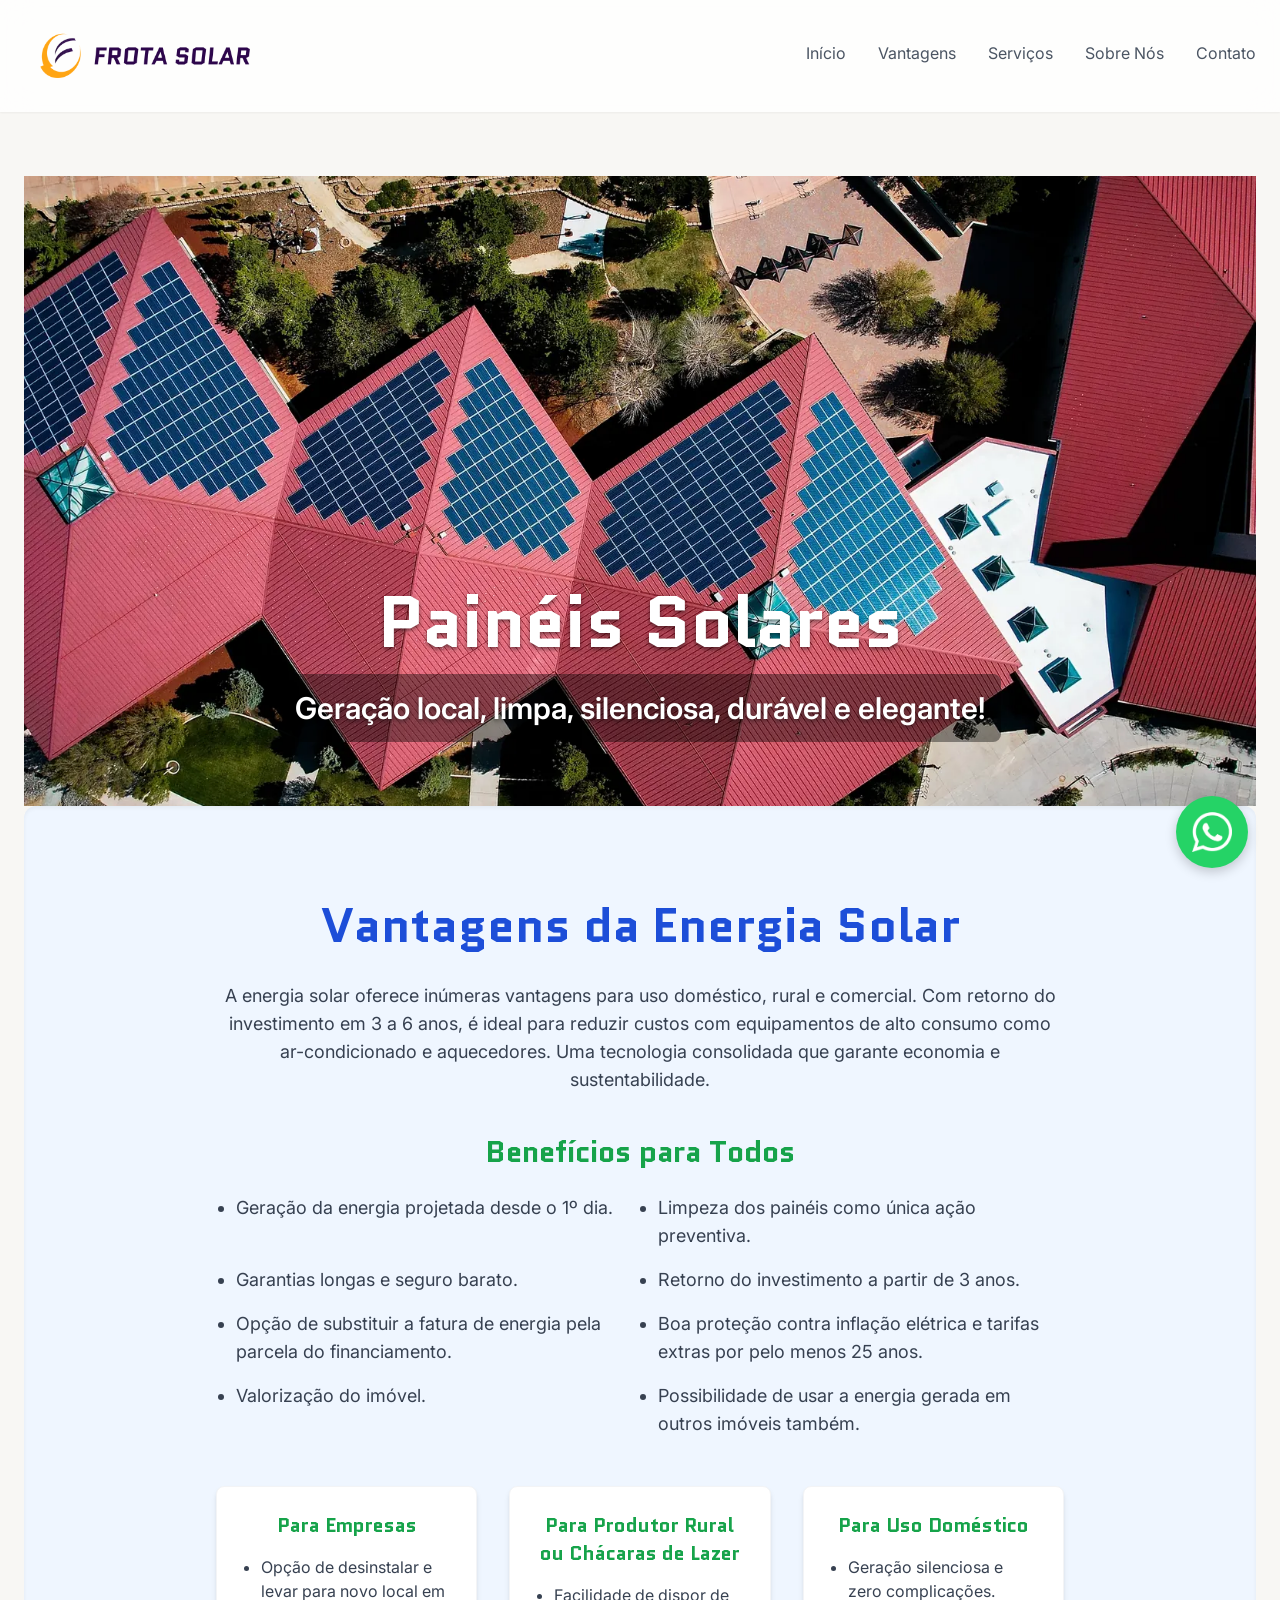
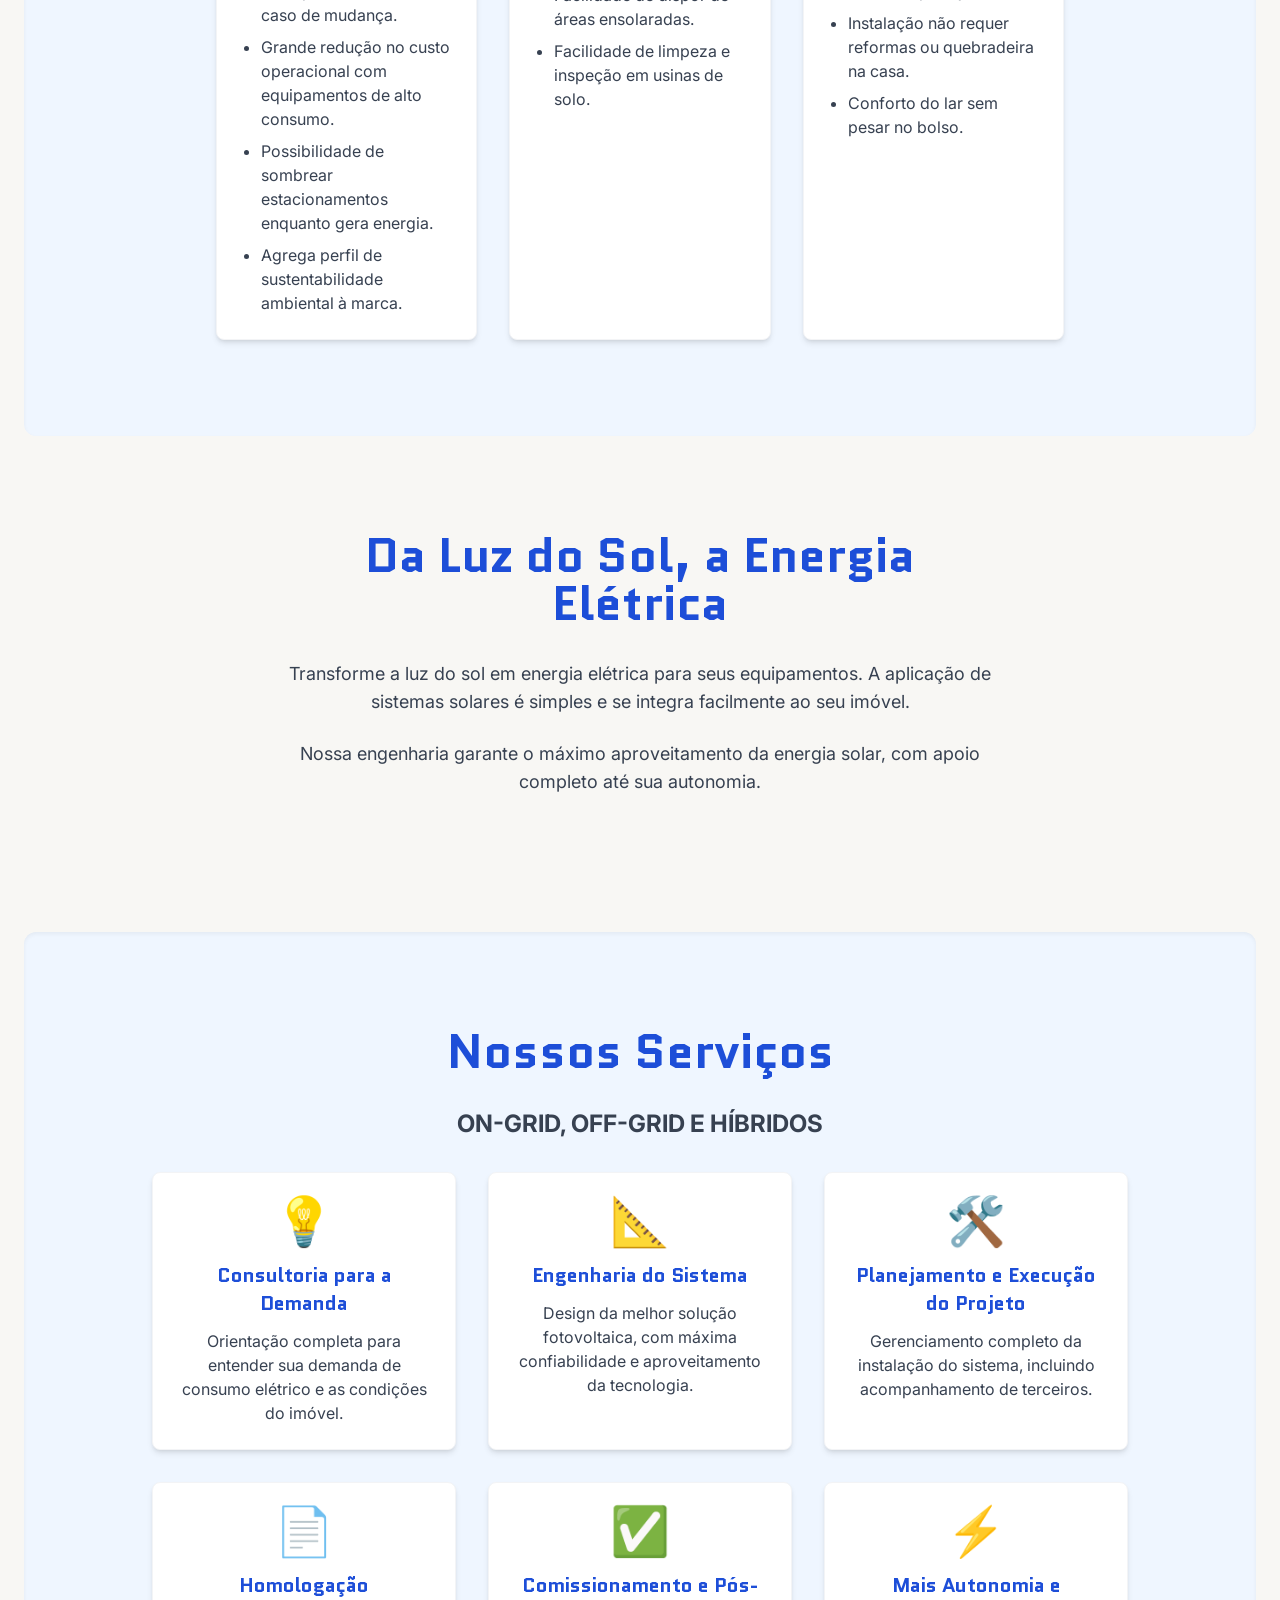
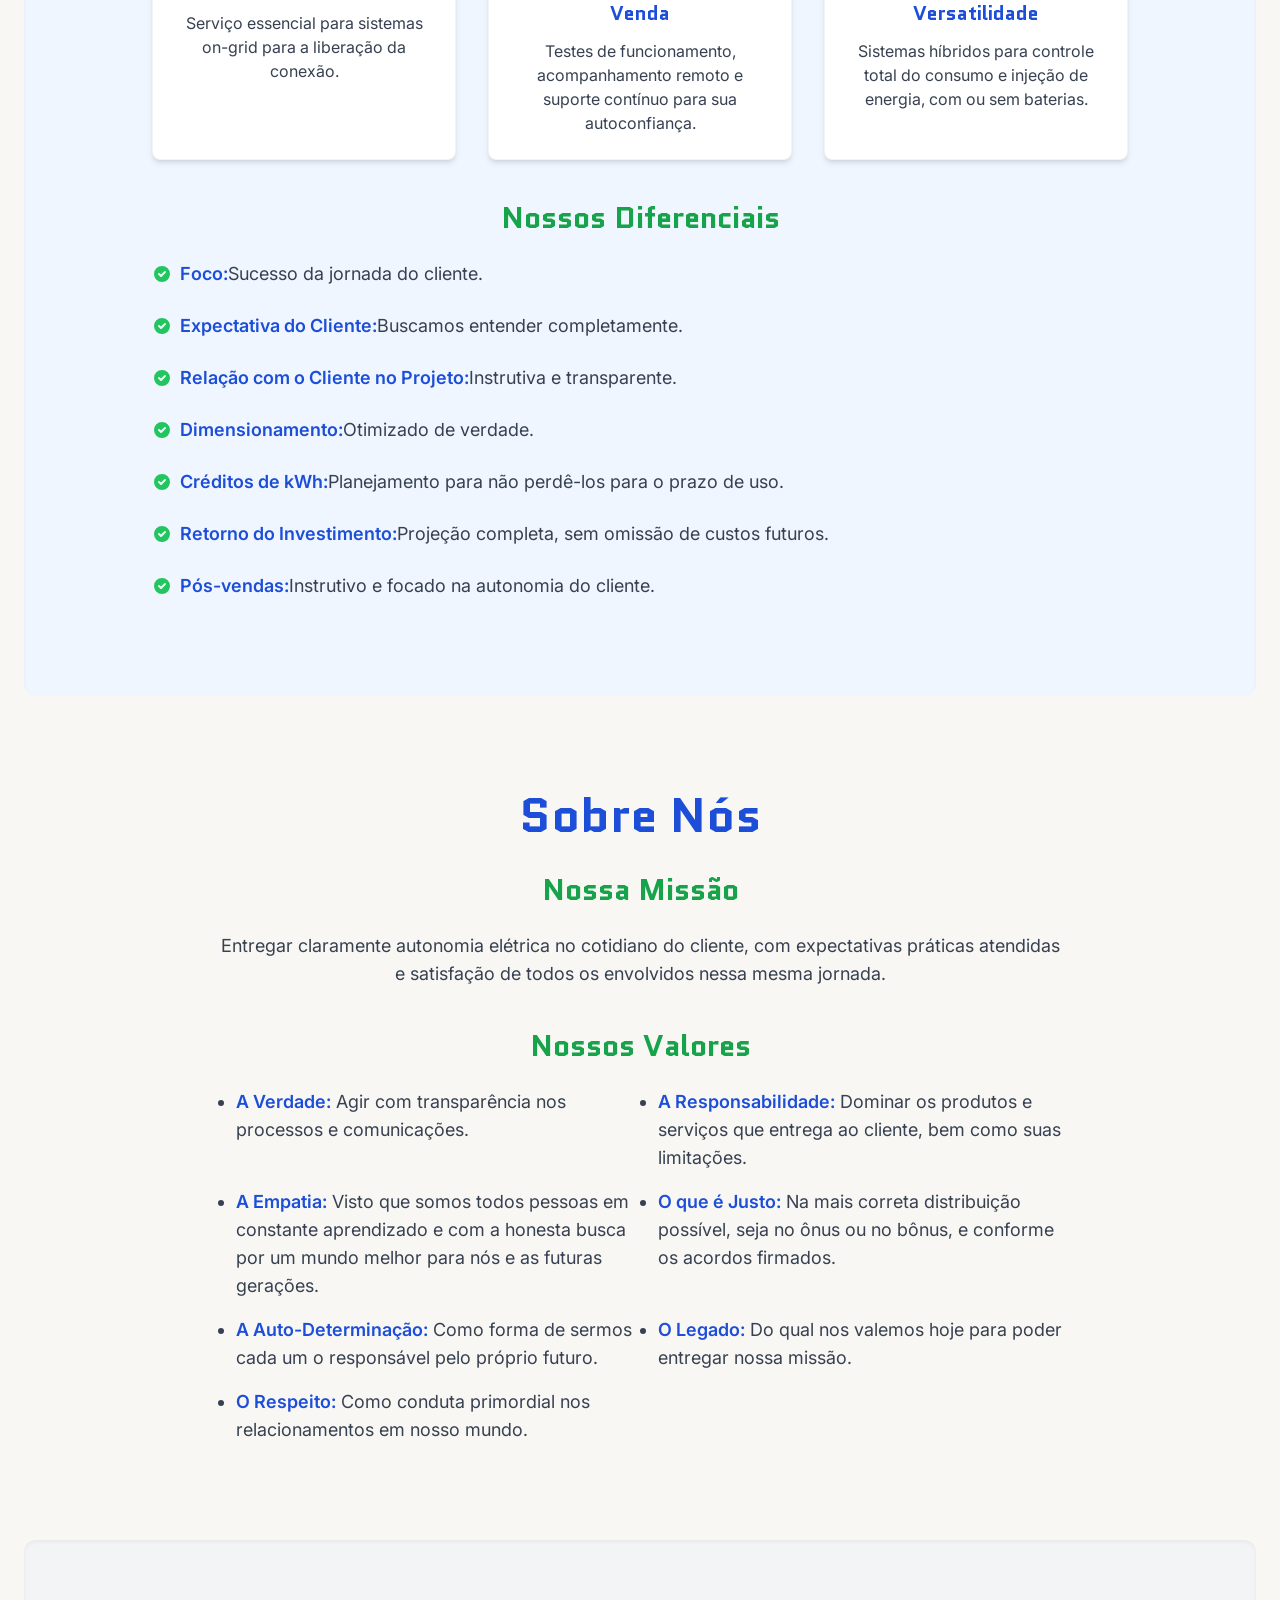
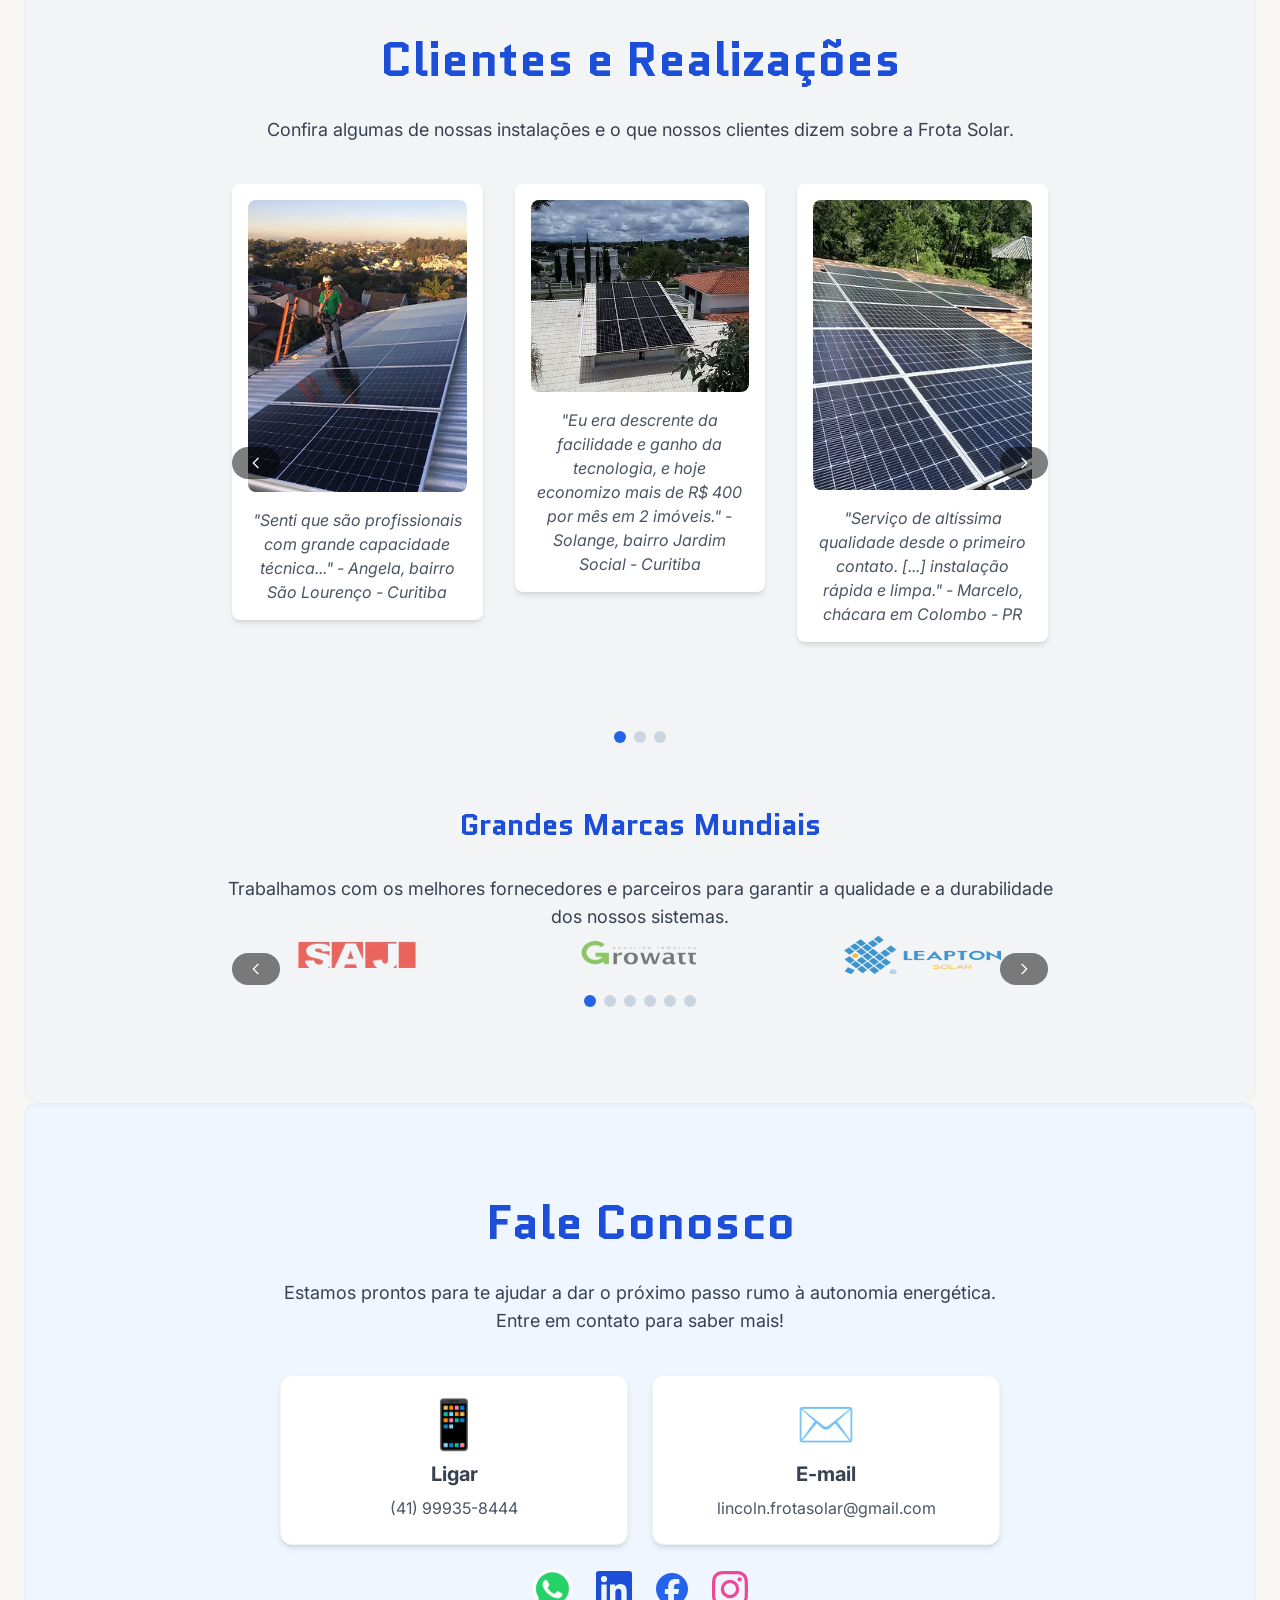
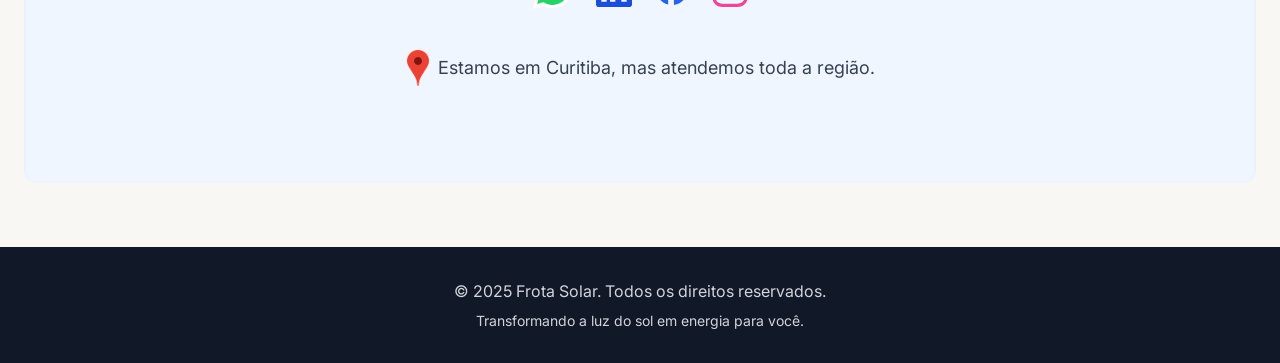
==== commit ab9d5feb: "Conteudo: adiciona reviews de Juliana (Quatro-Barras) e Luiz (Abranches) Substitui os dois placehold" ====
--- a/index.html
+++ b/index.html
@@ -14,7 +14,7 @@
     <!-- Open Graph (compartilhamento em WhatsApp, Facebook, LinkedIn) -->
     <meta property="og:type" content="website">
     <meta property="og:site_name" content="Frota Solar">
-    <meta property="og:title" content="Frota Solar – Energia Solar em Curitiba | Eletricidade com Painéis">
+    <meta property="og:title" content="Frota Solar – Energia Solar em Curitiba | Painéis Solares">
     <meta property="og:description" content="Projetos de energia solar em Curitiba e região: painéis solares on-grid, off-grid e híbridos com engenharia otimizada e retorno do investimento.">
     <meta property="og:url" content="https://www.frotasolar.com.br/">
     <meta property="og:image" content="https://www.frotasolar.com.br/mais%20bela.webp">
@@ -23,7 +23,7 @@
 
     <!-- Twitter Card -->
     <meta name="twitter:card" content="summary_large_image">
-    <meta name="twitter:title" content="Frota Solar – Energia Solar em Curitiba | Eletricidade com Painéis">
+    <meta name="twitter:title" content="Frota Solar – Energia Solar em Curitiba | Painéis Solares">
     <meta name="twitter:description" content="Projetos de energia solar em Curitiba e região: painéis solares on-grid, off-grid e híbridos com engenharia otimizada.">
     <meta name="twitter:image" content="https://www.frotasolar.com.br/mais%20bela.webp">
 
@@ -518,14 +518,14 @@
                         <div class="carousel-item">
                             <div class="bg-white p-4 rounded-lg shadow-md">
                                 <img src="./clientes/eh.webp" width="963" height="1280" decoding="async" loading="lazy" alt="Instalação especial formando um beiral completo com calha. Os painéis fotovoltaicos foram unidos com perfil próprio para estanqueidade. Visão normal a partir do piso externo da casa." class="rounded-lg mb-4 w-full h-auto">
-                                <p class="italic text-gray-600">"Aguardando review" - Beiral e híbrido com baterias, Quatro-Barras - PR</p>
+                                <p class="italic text-gray-600">"O atendimento e o serviço prestado pelo Lincoln foram excepcionais. [...] O suporte na pós-instalação também foi muito bom. Super recomendamos." - Juliana, sistema híbrido com baterias - Quatro-Barras - PR</p>
                             </div>
                         </div>
                         <!-- Item 6 -->
                         <div class="carousel-item">
                             <div class="bg-white p-4 rounded-lg shadow-md">
                                 <img src="./clientes/lh.webp" width="1266" height="865" decoding="async" loading="lazy" alt="Instalação dos painéis fotovoltaicos em telhas metálicas em bairro residencial." class="rounded-lg mb-4 w-full h-auto">
-                                <p class="italic text-gray-600">"Aguardando review" - Microinversor, bairro Abranches - Curitiba</p>
+                                <p class="italic text-gray-600">"Excelente serviço de instalação e acompanhamento pós instalação. Estou economizando muito com a instalação dos painéis solares!" - Luiz, microinversor - bairro Abranches - Curitiba</p>
                             </div>
                         </div>
                         <!-- Item 7 -->
@@ -626,19 +626,19 @@
                 </div>
                 <div class="flex flex-wrap justify-center items-center gap-6 mt-6">
                     <!-- WhatsApp -->
-                    <a href="https://wa.me/5541999358444?text=Olá,%20estava%20no%20site%20e%20quero%20um%20atendimento%20por%20favor!" target="_blank" class="text-green-500 hover:text-green-700 transition-colors duration-300">
+                    <a href="https://wa.me/5541999358444?text=Olá,%20estava%20no%20site%20e%20quero%20um%20atendimento%20por%20favor!" target="_blank" rel="noopener noreferrer" class="text-green-500 hover:text-green-700 transition-colors duration-300">
                         <img src="wa-logo.png" alt="Logo WhatsApp" class="w-10 h-10">
                     </a>
                     <!-- LinkedIn -->
-                    <a href="https://www.linkedin.com/company/frota-solar/" target="_blank" class="text-blue-700 hover:text-blue-900 transition-colors duration-300">
+                    <a href="https://www.linkedin.com/company/frota-solar/" target="_blank" rel="noopener noreferrer" class="text-blue-700 hover:text-blue-900 transition-colors duration-300">
                         <svg class="w-9 h-9" xmlns="http://www.w3.org/2000/svg" fill="currentColor" viewBox="0 0 24 24" role="img" aria-label="LinkedIn"><path d="M20.447 20.452h-3.554v-5.569c0-1.328-.027-3.037-1.852-3.037-1.853 0-2.136 1.445-2.136 2.939v5.667H9.351V9h3.414v1.561h.046c.477-.9 1.637-1.85 3.37-1.85 3.601 0 4.267 2.37 4.267 5.455v6.286zM5.337 7.433a2.062 2.062 0 01-2.063-2.065 2.064 2.064 0 112.063 2.065zm1.782 13.019H3.555V9h3.564v11.452zM22.225 0H1.771C.792 0 0 .774 0 1.729v20.542C0 23.227.792 24 1.771 24h20.451C23.2 24 24 23.227 24 22.271V1.729C24 .774 23.2 0 22.225 0z"/></svg>
                     </a>
                     <!-- Facebook -->
-                    <a href="https://www.facebook.com/frotasolar" target="_blank" class="text-blue-600 hover:text-blue-800 transition-colors duration-300">
+                    <a href="https://www.facebook.com/frotasolar" target="_blank" rel="noopener noreferrer" class="text-blue-600 hover:text-blue-800 transition-colors duration-300">
                         <svg class="w-8 h-8" xmlns="http://www.w3.org/2000/svg" fill="currentColor" viewBox="0 0 24 24" role="img" aria-label="Facebook"><path d="M9.101 23.691v-7.98H6.627v-3.667h2.474v-1.58c0-4.085 1.848-5.978 5.858-5.978.401 0 .955.042 1.468.103a8.68 8.68 0 011.141.195v3.325a8.623 8.623 0 00-.653-.036 26.805 26.805 0 00-.733-.009c-.707 0-1.259.096-1.675.309a1.686 1.686 0 00-.679.622c-.258.42-.374.995-.374 1.752v1.297h3.919l-.386 2.103-.287 1.564h-3.246v8.245C19.396 23.238 24 18.179 24 12.044c0-6.627-5.373-12-12-12s-12 5.373-12 12c0 5.628 3.874 10.35 9.101 11.647z"/></svg>
                     </a>
                     <!-- Instagram -->
-                    <a href="https://www.instagram.com/frotasolar/" target="_blank" class="text-pink-500 hover:text-pink-700 transition-colors duration-300">
+                    <a href="https://www.instagram.com/frotasolar/" target="_blank" rel="noopener noreferrer" class="text-pink-500 hover:text-pink-700 transition-colors duration-300">
                         <svg class="w-9 h-9" xmlns="http://www.w3.org/2000/svg" fill="currentColor" viewBox="0 0 24 24" role="img" aria-label="Instagram"><path d="M12 2.163c3.204 0 3.584.012 4.85.07 3.252.148 4.771 1.691 4.919 4.919.058 1.265.069 1.645.069 4.849 0 3.205-.012 3.584-.069 4.849-.149 3.225-1.664 4.771-4.919 4.919-1.266.058-1.644.07-4.85.07-3.204 0-3.584-.012-4.849-.07-3.26-.149-4.771-1.699-4.919-4.92-.058-1.265-.07-1.644-.07-4.849 0-3.204.012-3.583.07-4.849.149-3.227 1.664-4.771 4.919-4.919 1.266-.057 1.645-.069 4.849-.069zm0-2.163C8.741 0 8.333.014 7.053.072 2.695.272.273 2.69.073 7.052.014 8.333 0 8.741 0 12c0 3.259.014 3.668.072 4.948.2 4.358 2.618 6.78 6.98 6.98C8.333 23.986 8.741 24 12 24c3.259 0 3.668-.014 4.948-.072 4.354-.2 6.782-2.618 6.979-6.98.059-1.28.073-1.689.073-4.948 0-3.259-.014-3.667-.072-4.947-.196-4.354-2.617-6.78-6.979-6.98C15.668.014 15.259 0 12 0zm0 5.838a6.162 6.162 0 100 12.324 6.162 6.162 0 000-12.324zM12 16a4 4 0 110-8 4 4 0 010 8zm6.406-11.845a1.44 1.44 0 100 2.881 1.44 1.44 0 000-2.881z"/></svg>
                     </a>
                 </div>
@@ -661,7 +661,7 @@
     </footer>
 
     <!-- Botão WhatsApp Fixo (AGORA COM ÍCONE DO FONT AWESOME) -->
-    <a id="fixed-whatsapp-button" href="https://wa.me/5541999358444?text=Olá,%20estava%20no%20site%20e%20quero%20um%20atendimento%20por%20favor!" target="_blank" class="action-button">
+    <a id="fixed-whatsapp-button" href="https://wa.me/5541999358444?text=Olá,%20estava%20no%20site%20e%20quero%20um%20atendimento%20por%20favor!" target="_blank" rel="noopener noreferrer" class="action-button">
         <img src="wa-logo.png" alt="Logo WhatsApp" class="w-10 h-10"> <!-- Seu ícone PNG -->
     </a>
 
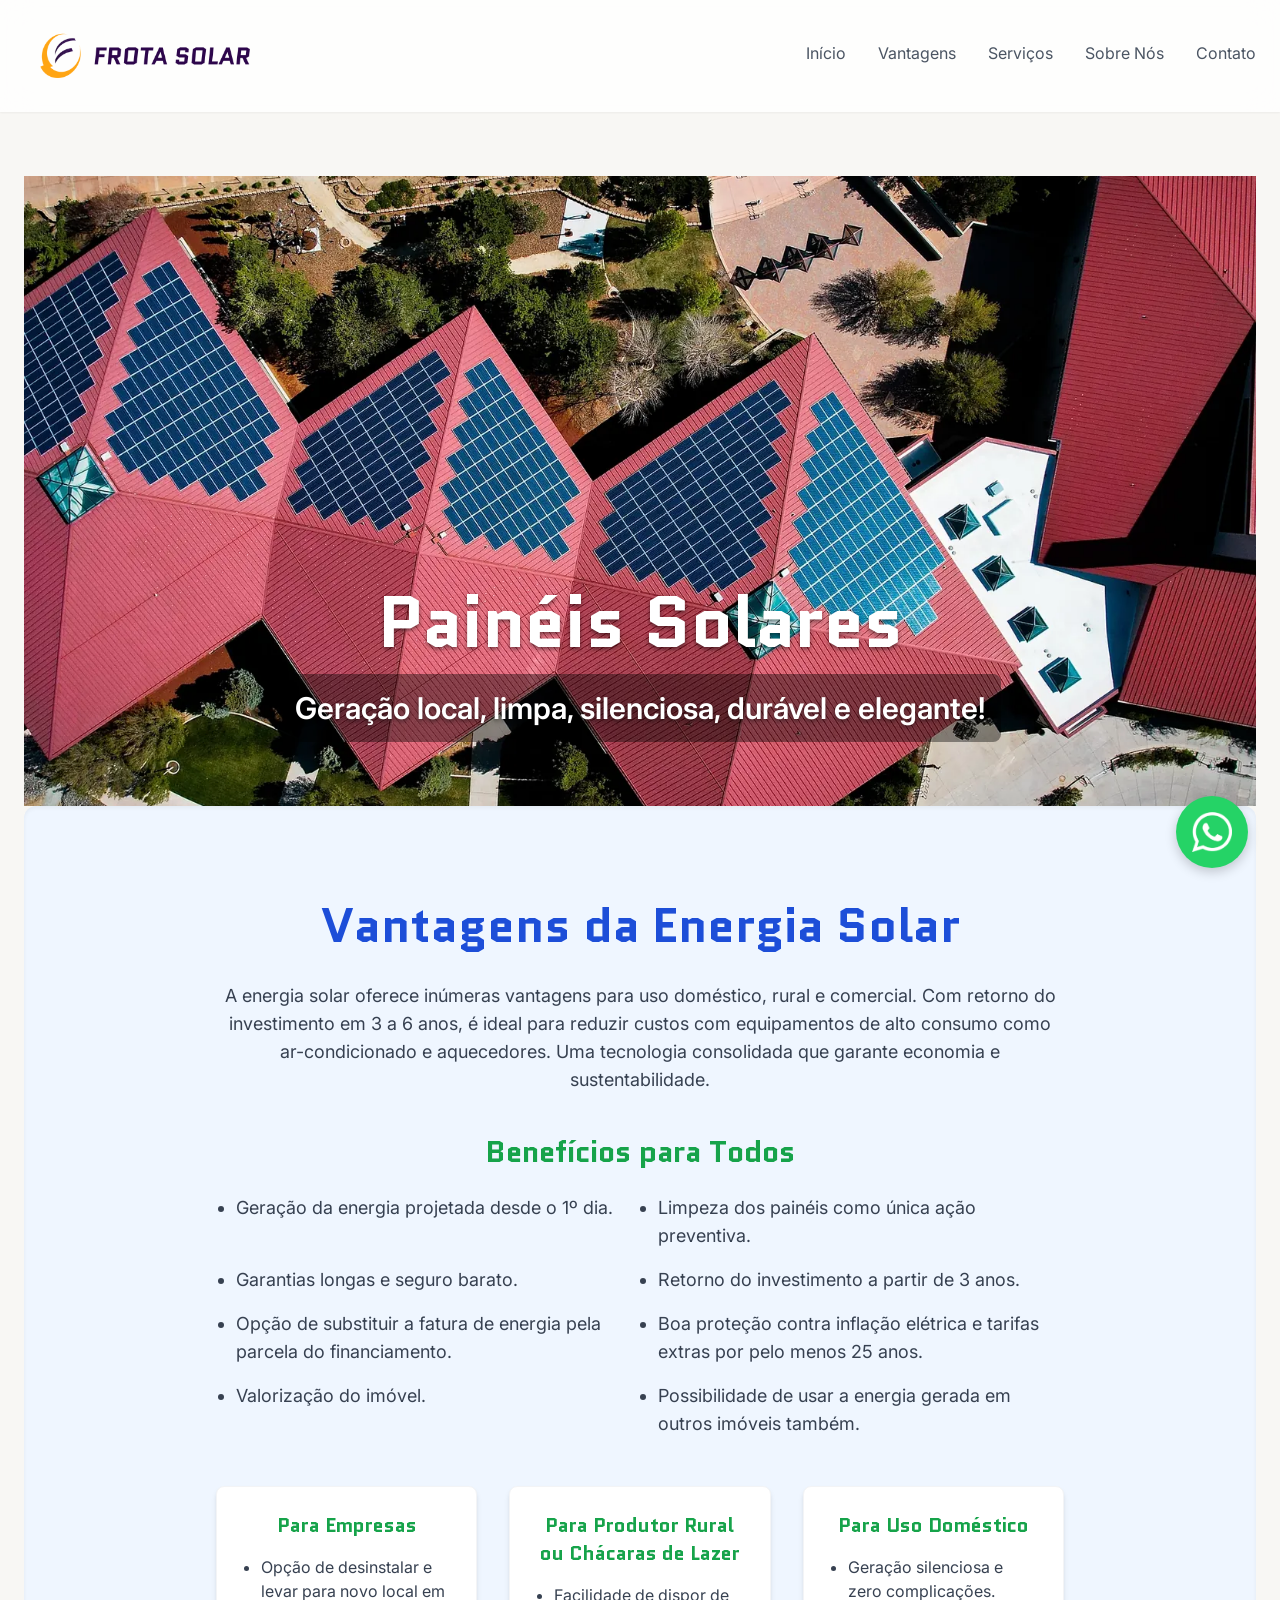
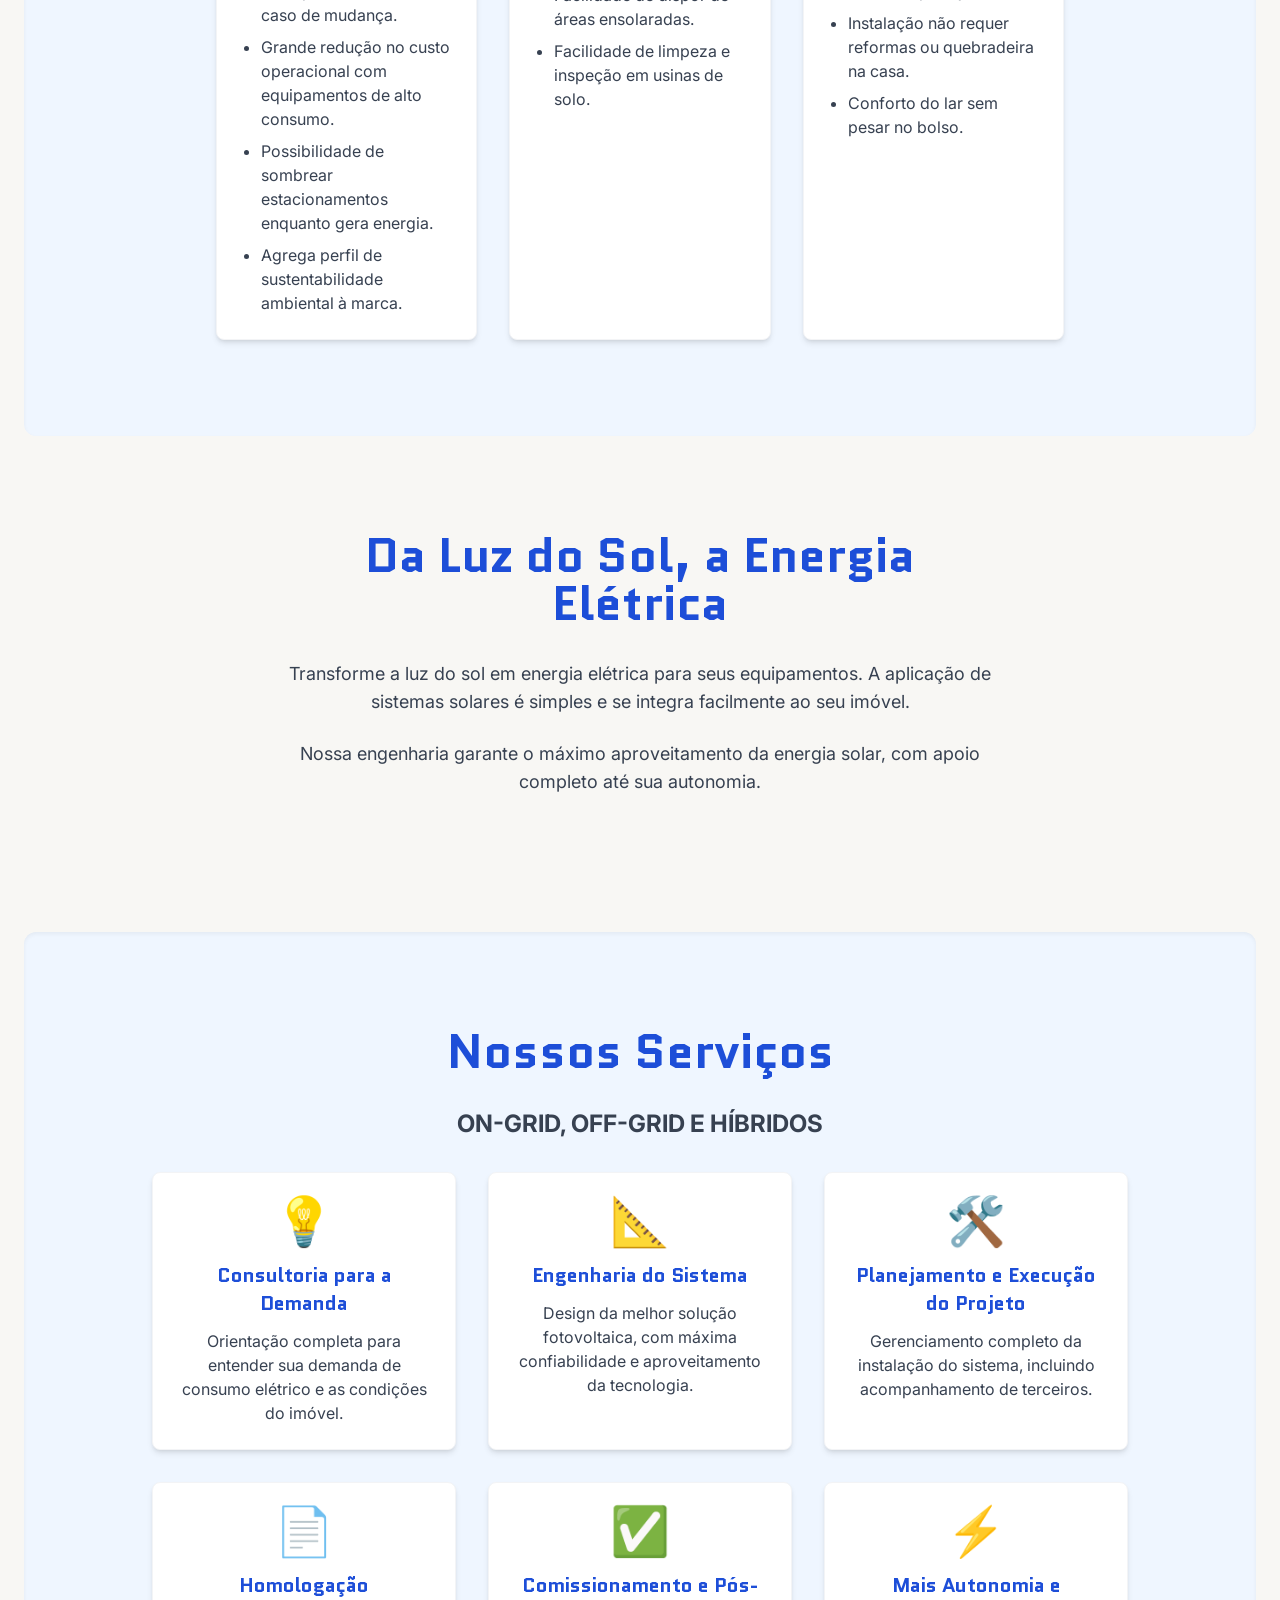
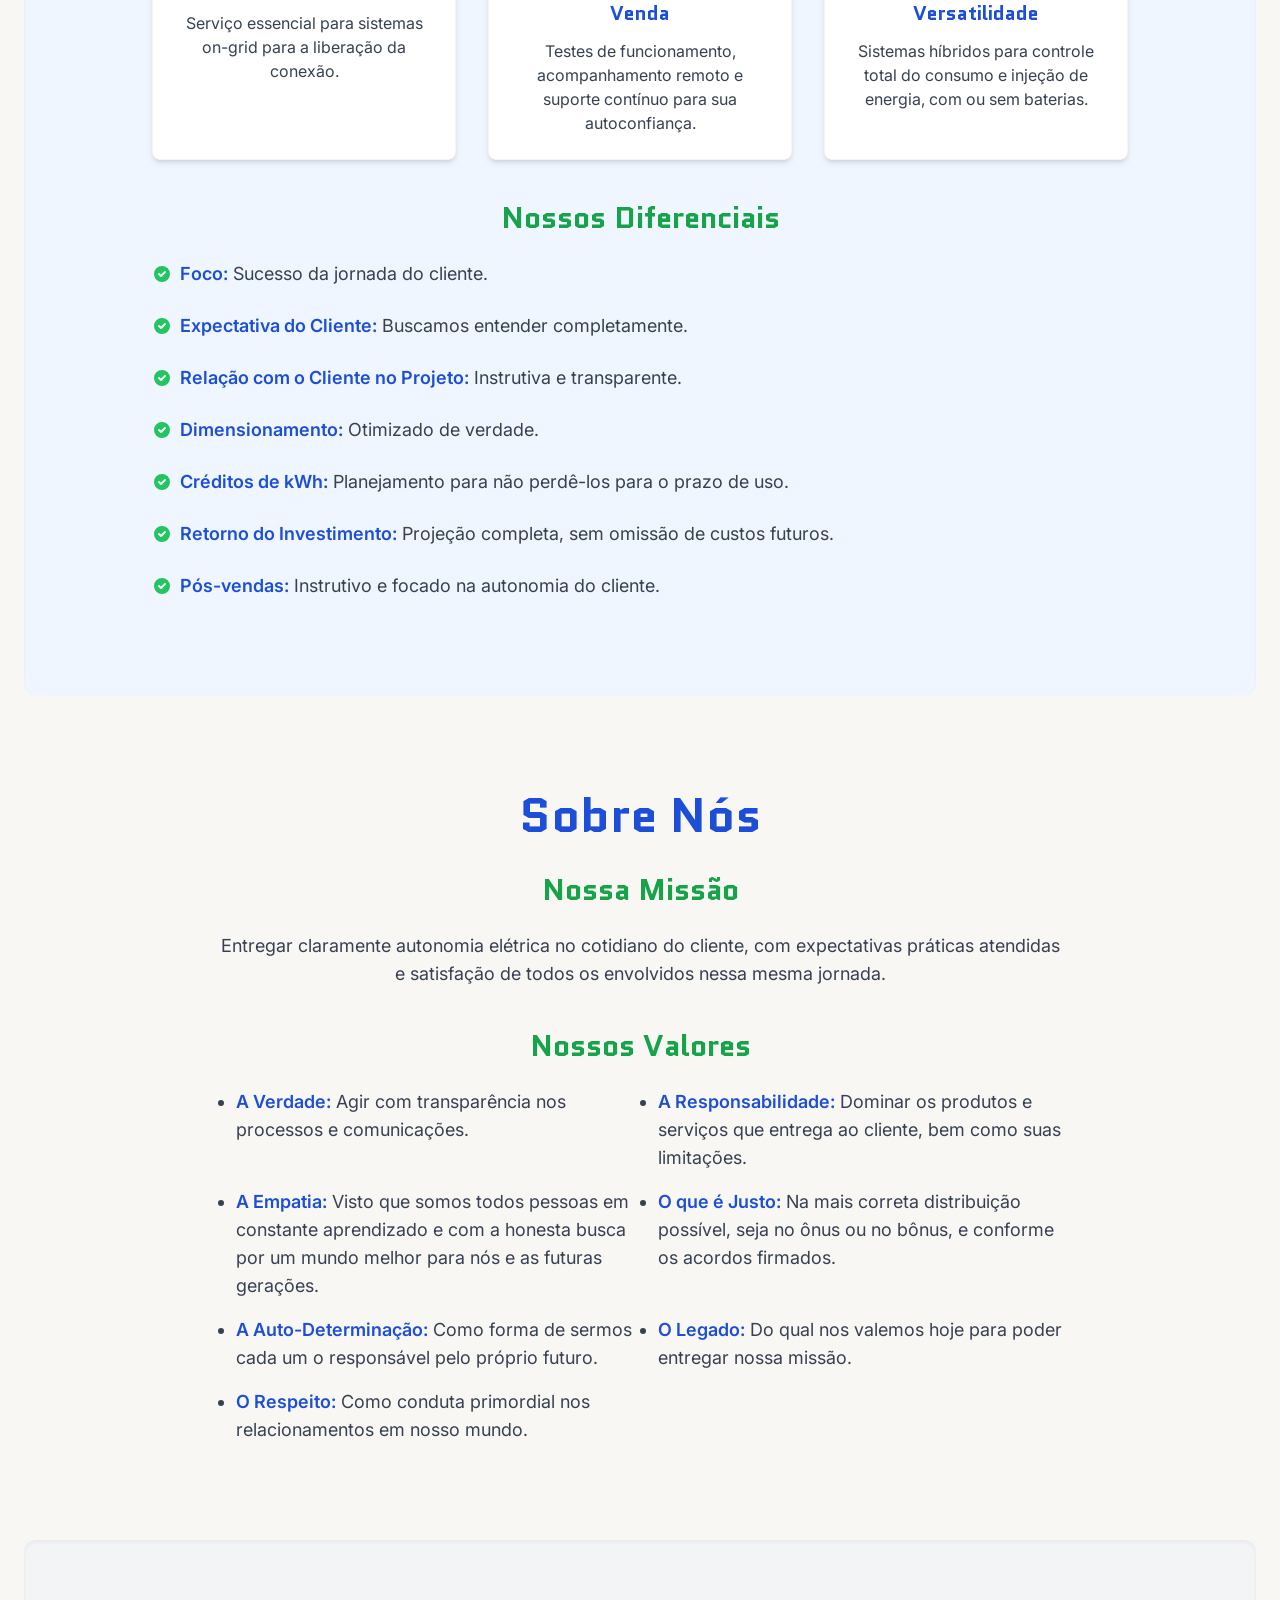
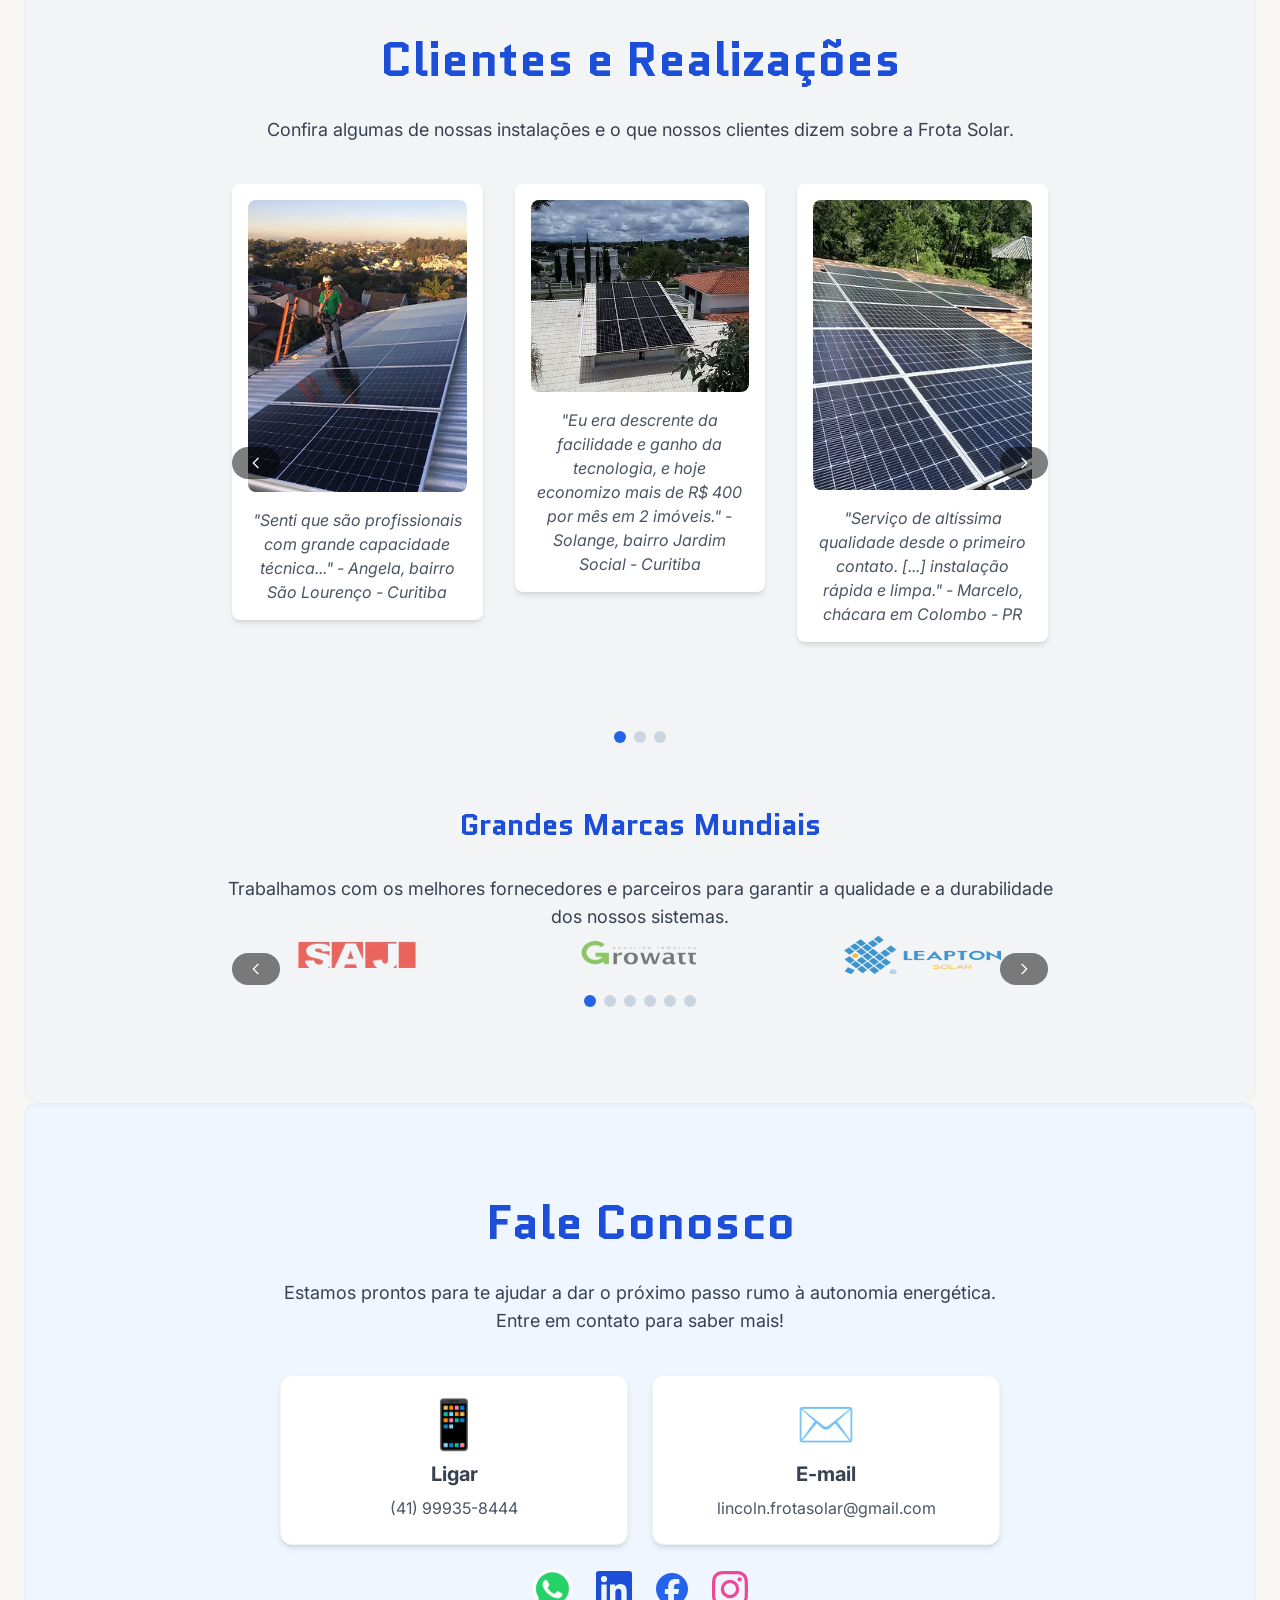
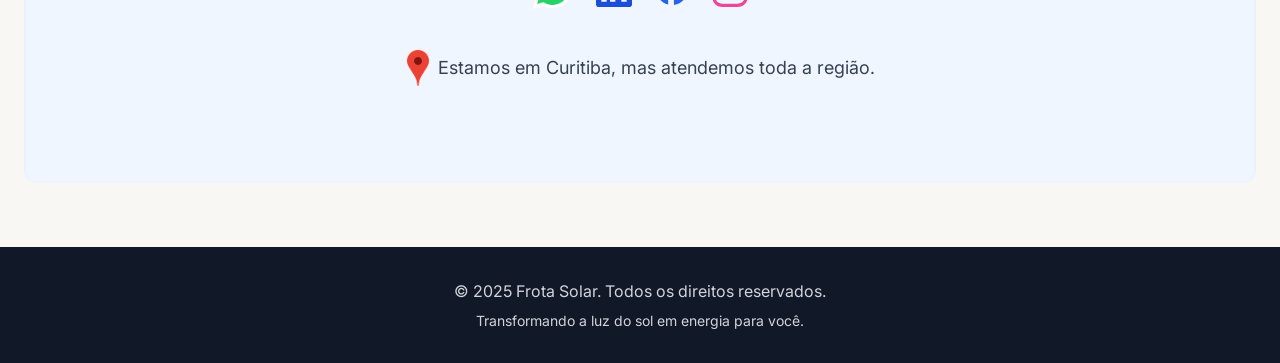
==== commit 19a42c69: "Corrige layout quebrado em Nossos Diferenciais Cada item da lista tinha rotulo (<span>) e texto como" ====
--- a/index.html
+++ b/index.html
@@ -420,31 +420,31 @@
                 <ul class="grid grid-cols-1 gap-4 text-lg text-gray-700 text-left list-none pl-0">
                     <li class="flex items-start mb-2">
                         <svg class="w-5 h-5 mr-2 mt-1 text-green-500 flex-shrink-0" fill="currentColor" viewBox="0 0 20 20"><path fill-rule="evenodd" d="M10 18a8 8 0 100-16 8 8 0 000 16zm3.707-9.293a1 1 0 00-1.414-1.414L9 10.586 7.707 9.293a1 1 0 00-1.414 1.414l2 2a1 1 0 001.414 0l4-4z" clip-rule="evenodd"></path></svg>
-                        <span class="font-semibold text-blue-700">Foco:</span> Sucesso da jornada do cliente.
+                        <span><span class="font-semibold text-blue-700">Foco:</span> Sucesso da jornada do cliente.</span>
                     </li>
                     <li class="flex items-start mb-2">
                         <svg class="w-5 h-5 mr-2 mt-1 text-green-500 flex-shrink-0" fill="currentColor" viewBox="0 0 20 20"><path fill-rule="evenodd" d="M10 18a8 8 0 100-16 8 8 0 000 16zm3.707-9.293a1 1 0 00-1.414-1.414L9 10.586 7.707 9.293a1 1 0 00-1.414 1.414l2 2a1 1 0 001.414 0l4-4z" clip-rule="evenodd"></path></svg>
-                        <span class="font-semibold text-blue-700">Expectativa do Cliente:</span> Buscamos entender completamente.
+                        <span><span class="font-semibold text-blue-700">Expectativa do Cliente:</span> Buscamos entender completamente.</span>
                     </li>
                     <li class="flex items-start mb-2">
                         <svg class="w-5 h-5 mr-2 mt-1 text-green-500 flex-shrink-0" fill="currentColor" viewBox="0 0 20 20"><path fill-rule="evenodd" d="M10 18a8 8 0 100-16 8 8 0 000 16zm3.707-9.293a1 1 0 00-1.414-1.414L9 10.586 7.707 9.293a1 1 0 00-1.414 1.414l2 2a1 1 0 001.414 0l4-4z" clip-rule="evenodd"></path></svg>
-                        <span class="font-semibold text-blue-700">Relação com o Cliente no Projeto:</span> Instrutiva e transparente.
+                        <span><span class="font-semibold text-blue-700">Relação com o Cliente no Projeto:</span> Instrutiva e transparente.</span>
                     </li>
                     <li class="flex items-start mb-2">
                         <svg class="w-5 h-5 mr-2 mt-1 text-green-500 flex-shrink-0" fill="currentColor" viewBox="0 0 20 20"><path fill-rule="evenodd" d="M10 18a8 8 0 100-16 8 8 0 000 16zm3.707-9.293a1 1 0 00-1.414-1.414L9 10.586 7.707 9.293a1 1 0 00-1.414 1.414l2 2a1 1 0 001.414 0l4-4z" clip-rule="evenodd"></path></svg>
-                        <span class="font-semibold text-blue-700">Dimensionamento:</span> Otimizado de verdade.
+                        <span><span class="font-semibold text-blue-700">Dimensionamento:</span> Otimizado de verdade.</span>
                     </li>
                     <li class="flex items-start mb-2">
                         <svg class="w-5 h-5 mr-2 mt-1 text-green-500 flex-shrink-0" fill="currentColor" viewBox="0 0 20 20"><path fill-rule="evenodd" d="M10 18a8 8 0 100-16 8 8 0 000 16zm3.707-9.293a1 1 0 00-1.414-1.414L9 10.586 7.707 9.293a1 1 0 00-1.414 1.414l2 2a1 1 0 001.414 0l4-4z" clip-rule="evenodd"></path></svg>
-                        <span class="font-semibold text-blue-700">Créditos de kWh:</span> Planejamento para não perdê-los para o prazo de uso.
+                        <span><span class="font-semibold text-blue-700">Créditos de kWh:</span> Planejamento para não perdê-los para o prazo de uso.</span>
                     </li>
                     <li class="flex items-start mb-2">
                         <svg class="w-5 h-5 mr-2 mt-1 text-green-500 flex-shrink-0" fill="currentColor" viewBox="0 0 20 20"><path fill-rule="evenodd" d="M10 18a8 8 0 100-16 8 8 0 000 16zm3.707-9.293a1 1 0 00-1.414-1.414L9 10.586 7.707 9.293a1 1 0 00-1.414 1.414l2 2a1 1 0 001.414 0l4-4z" clip-rule="evenodd"></path></svg>
-                        <span class="font-semibold text-blue-700">Retorno do Investimento:</span> Projeção completa, sem omissão de custos futuros.
+                        <span><span class="font-semibold text-blue-700">Retorno do Investimento:</span> Projeção completa, sem omissão de custos futuros.</span>
                     </li>
                     <li class="flex items-start">
                         <svg class="w-5 h-5 mr-2 mt-1 text-green-500 flex-shrink-0" fill="currentColor" viewBox="0 0 20 20"><path fill-rule="evenodd" d="M10 18a8 8 0 100-16 8 8 0 000 16zm3.707-9.293a1 1 0 00-1.414-1.414L9 10.586 7.707 9.293a1 1 0 00-1.414 1.414l2 2a1 1 0 001.414 0l4-4z" clip-rule="evenodd"></path></svg>
-                        <span class="font-semibold text-blue-700">Pós-vendas:</span> Instrutivo e focado na autonomia do cliente.
+                        <span><span class="font-semibold text-blue-700">Pós-vendas:</span> Instrutivo e focado na autonomia do cliente.</span>
                     </li>
                 </ul>
                 <!-- Fim da Nova Sub-seção -->
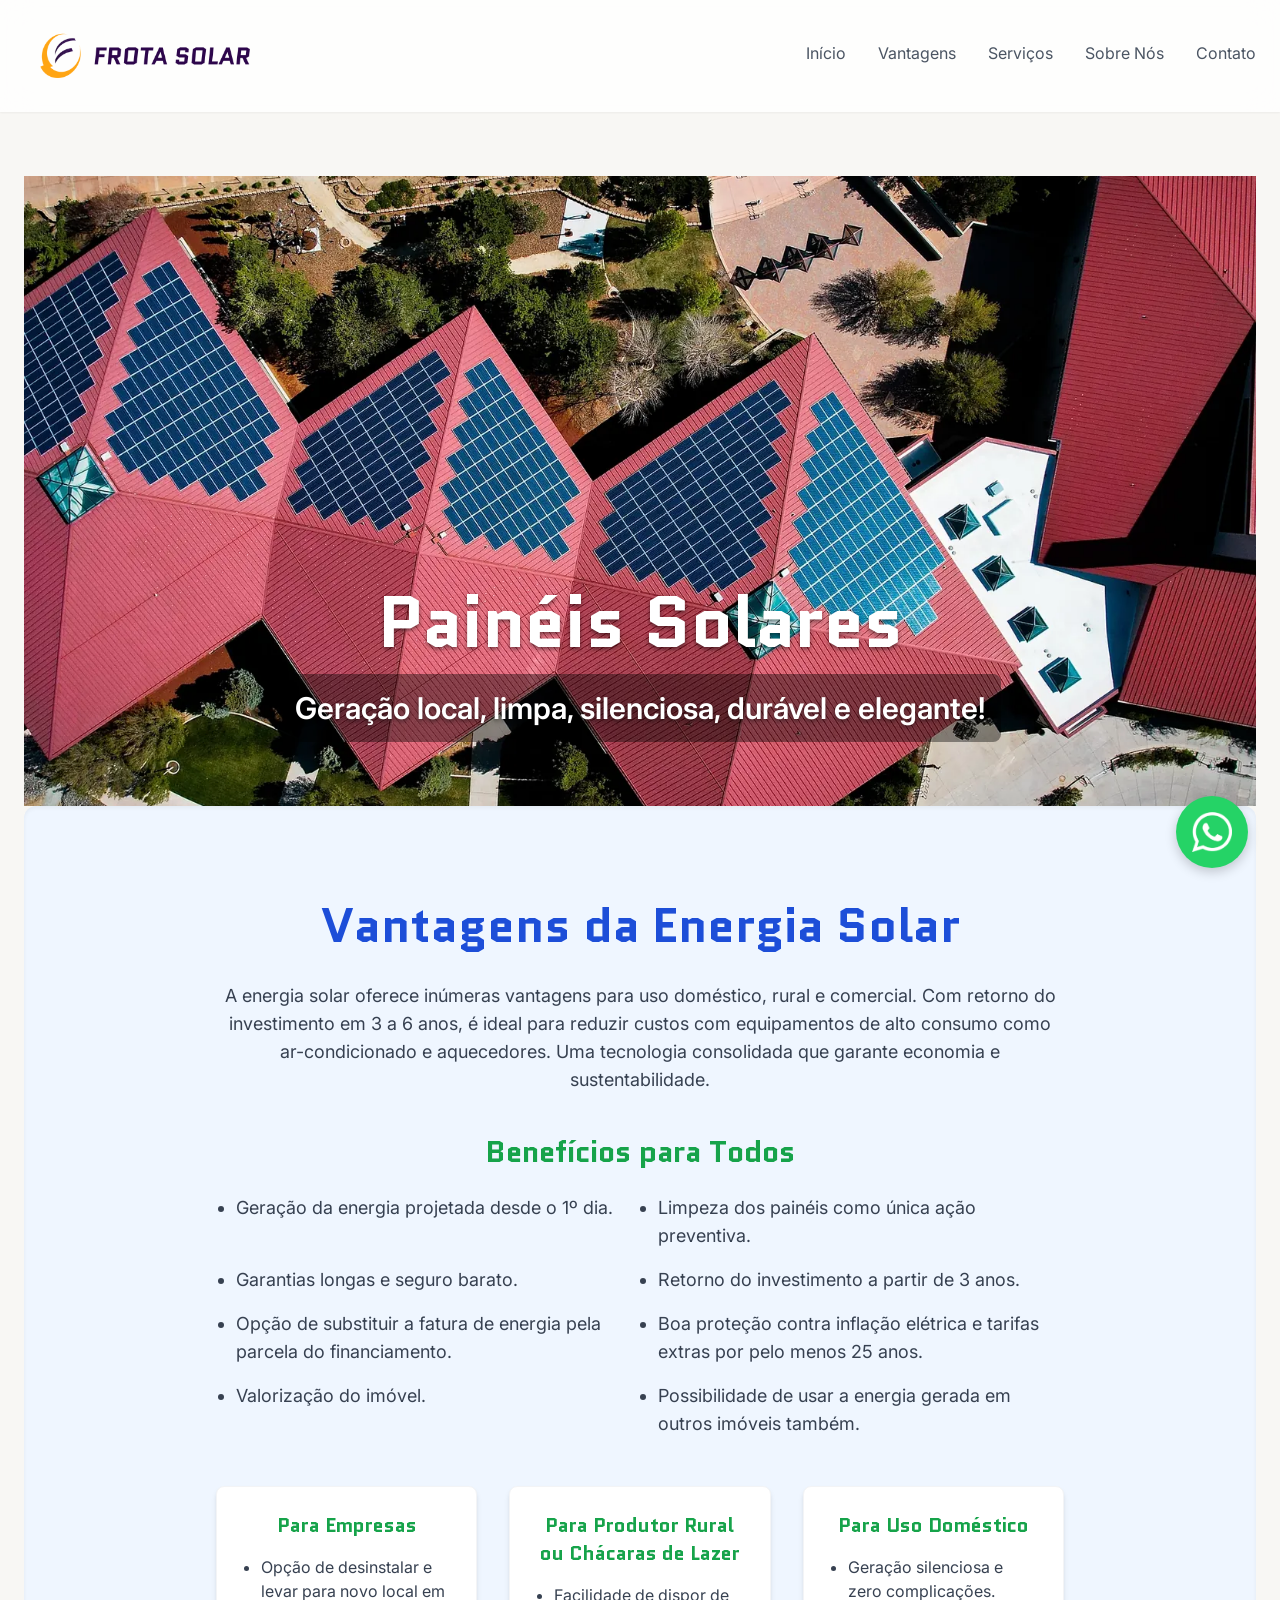
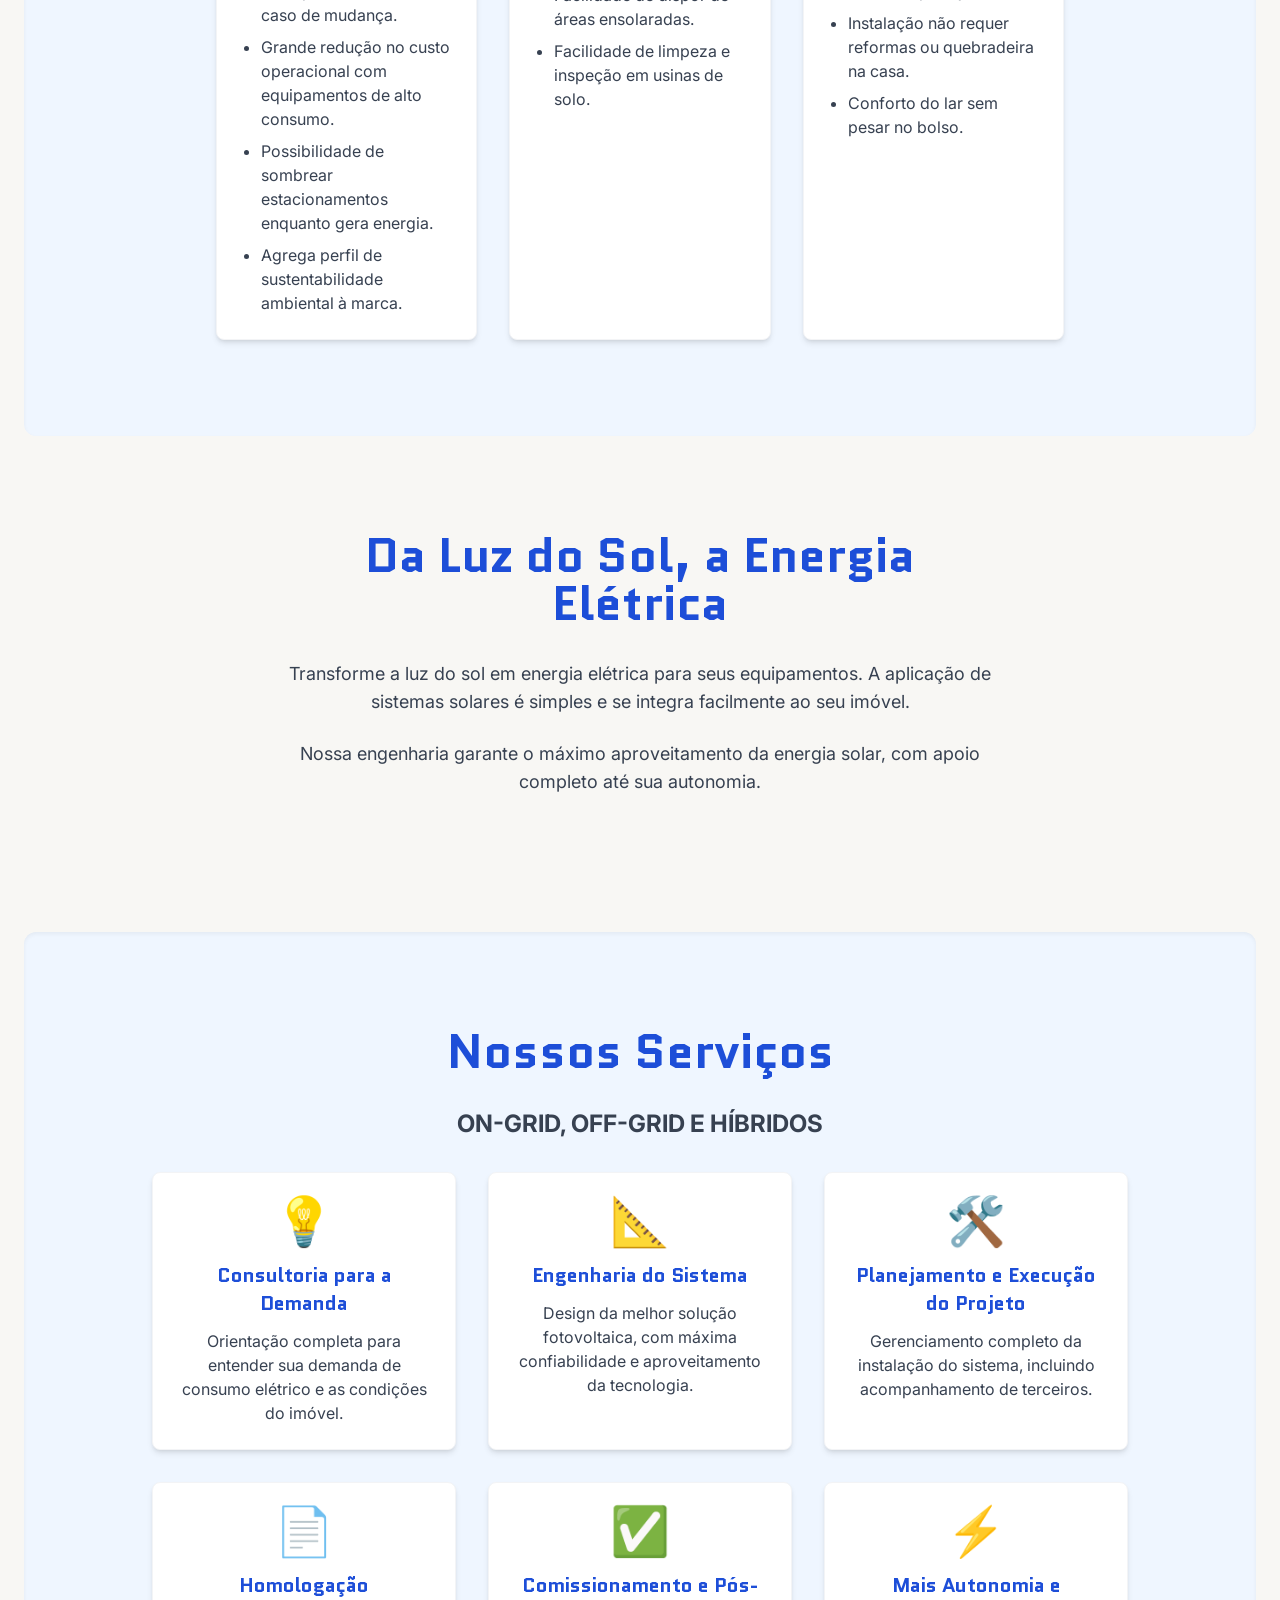
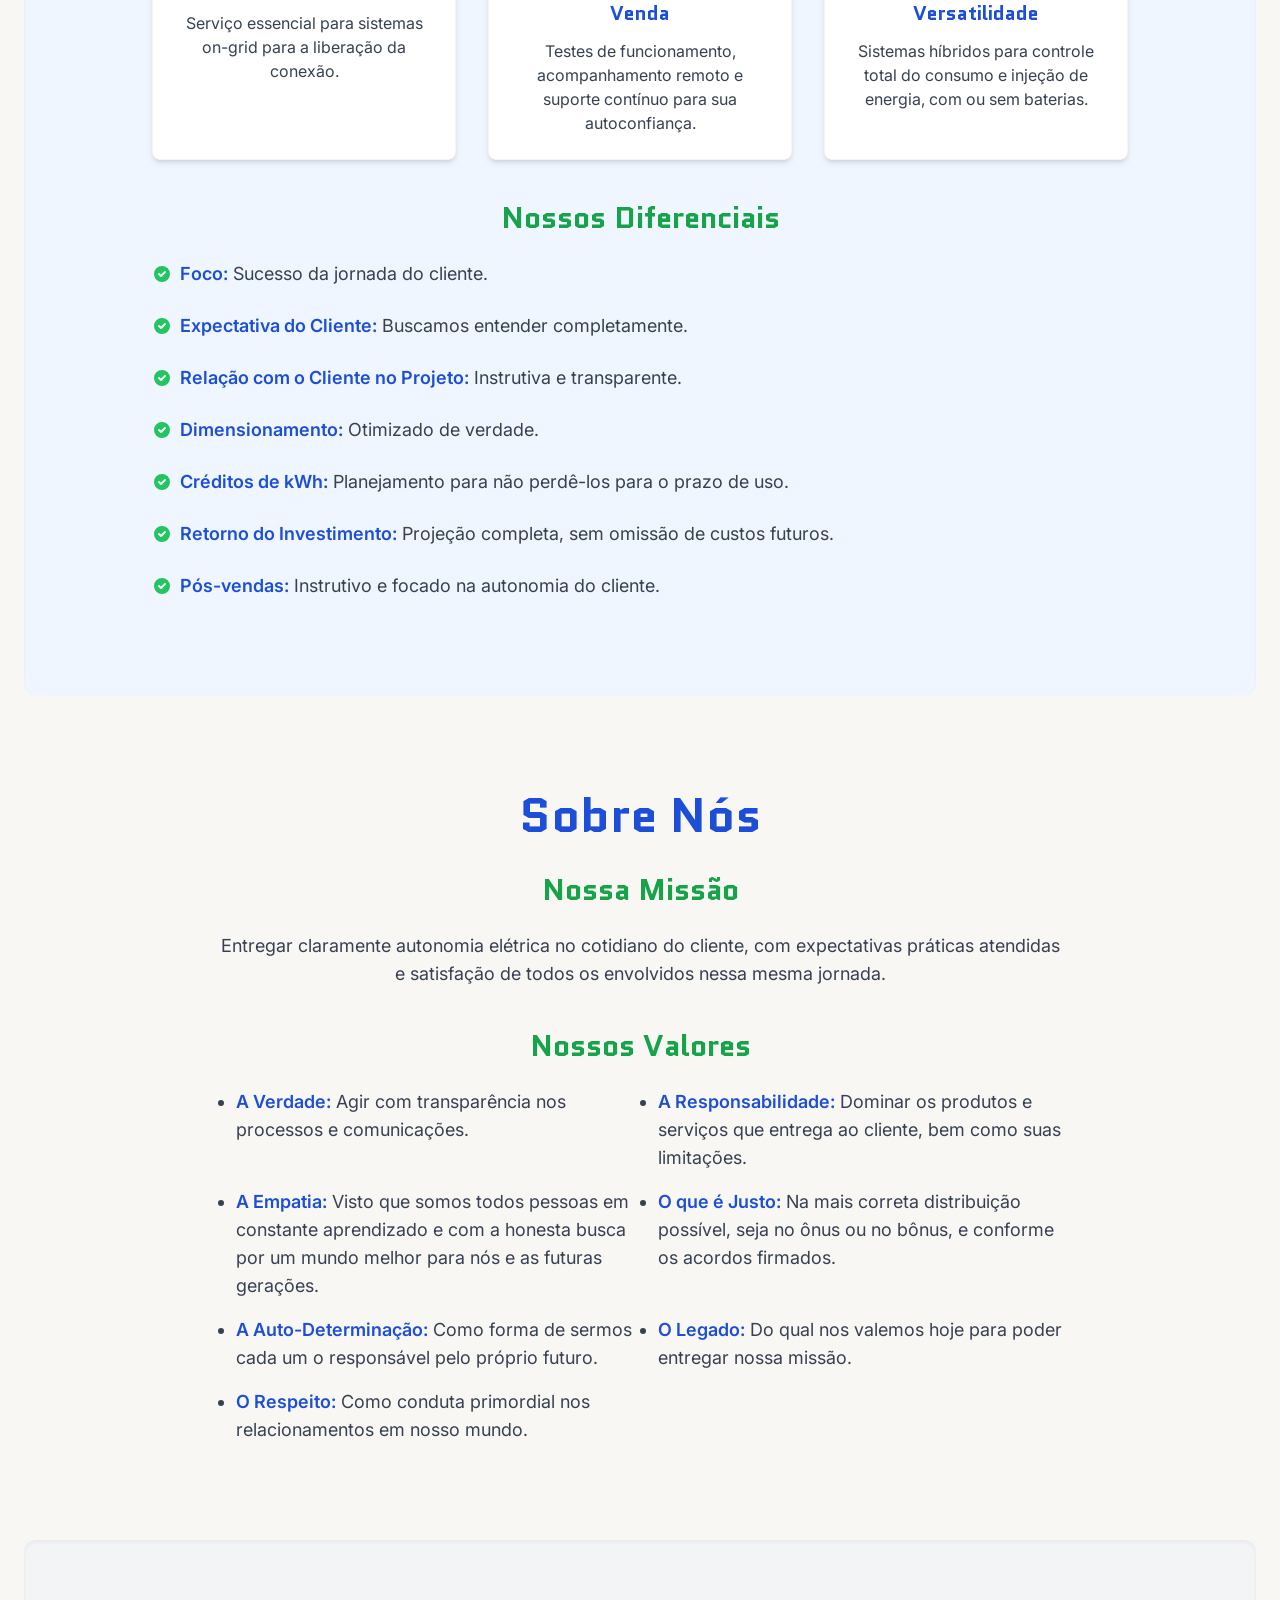
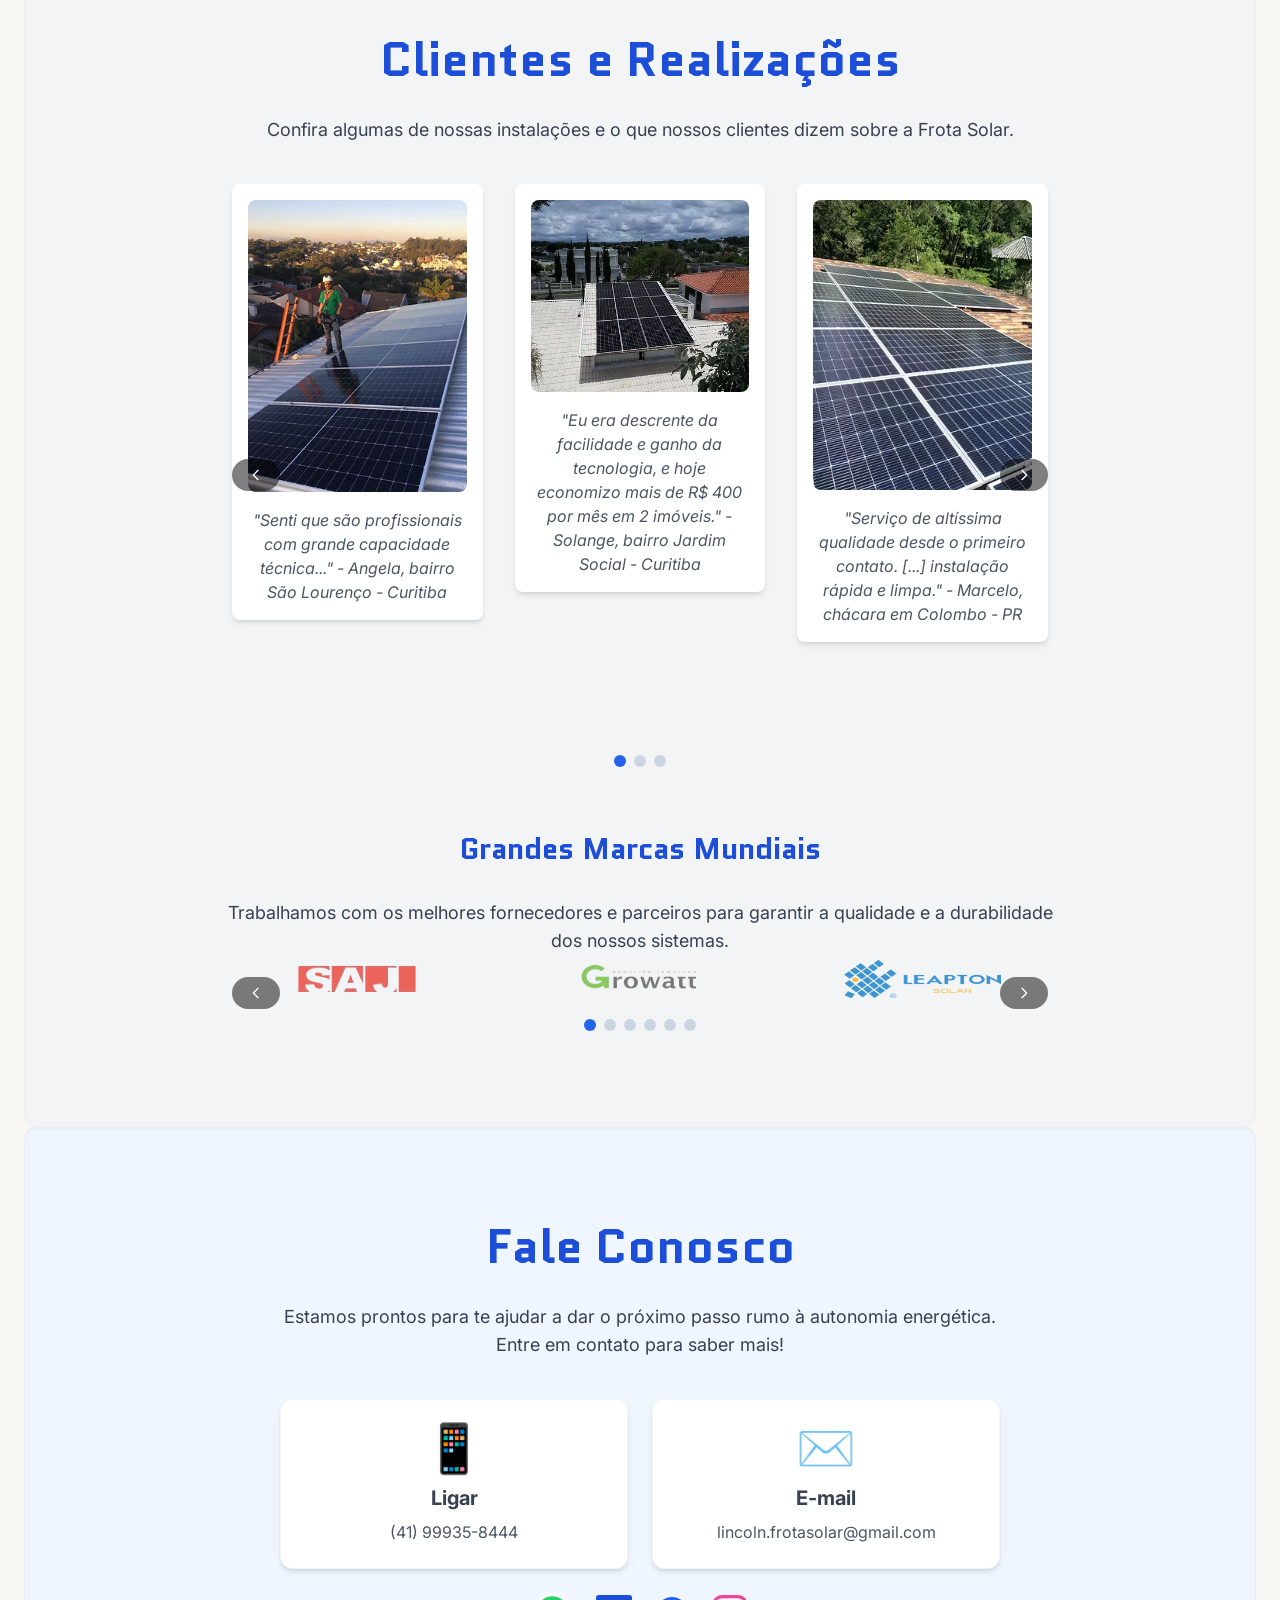
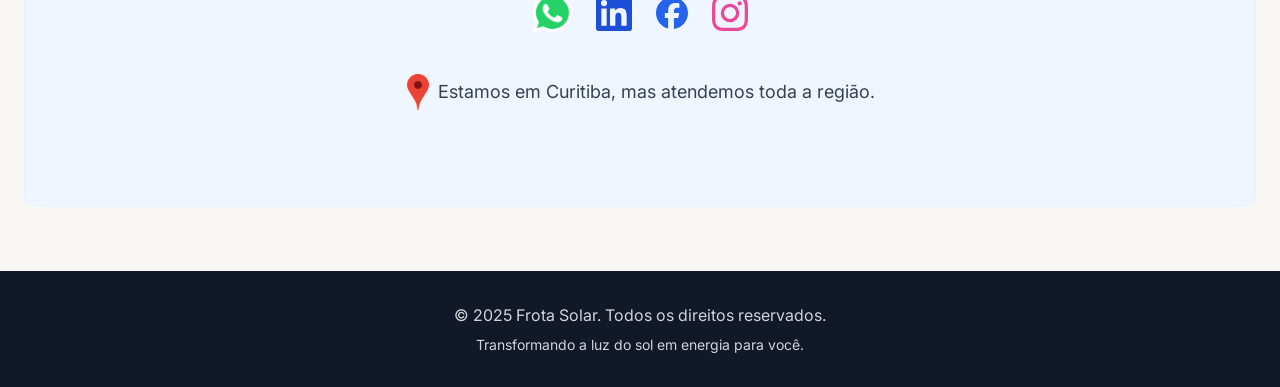
==== commit 45552f8f: "Update testimonial text in index.html" ====
--- a/index.html
+++ b/index.html
@@ -518,14 +518,14 @@
                         <div class="carousel-item">
                             <div class="bg-white p-4 rounded-lg shadow-md">
                                 <img src="./clientes/eh.webp" width="963" height="1280" decoding="async" loading="lazy" alt="Instalação especial formando um beiral completo com calha. Os painéis fotovoltaicos foram unidos com perfil próprio para estanqueidade. Visão normal a partir do piso externo da casa." class="rounded-lg mb-4 w-full h-auto">
-                                <p class="italic text-gray-600">"O atendimento e o serviço prestado pelo Lincoln foram excepcionais. [...] O suporte na pós-instalação também foi muito bom. Super recomendamos." - Juliana, sistema híbrido com baterias - Quatro-Barras - PR</p>
+                                <p class="italic text-gray-600">"O atendimento e o serviço prestado foram excepcionais. [...] O suporte na pós-instalação também foi muito bom. Super recomendamos." - Juliana, painéis em beiral e sistema híbrido com baterias - Quatro-Barras - PR</p>
                             </div>
                         </div>
                         <!-- Item 6 -->
                         <div class="carousel-item">
                             <div class="bg-white p-4 rounded-lg shadow-md">
                                 <img src="./clientes/lh.webp" width="1266" height="865" decoding="async" loading="lazy" alt="Instalação dos painéis fotovoltaicos em telhas metálicas em bairro residencial." class="rounded-lg mb-4 w-full h-auto">
-                                <p class="italic text-gray-600">"Excelente serviço de instalação e acompanhamento pós instalação. Estou economizando muito com a instalação dos painéis solares!" - Luiz, microinversor - bairro Abranches - Curitiba</p>
+                                <p class="italic text-gray-600">"Excelente serviço e acompanhamento pós instalação. Estou economizando muito..." - Luiz, microinversor - bairro Abranches - Curitiba</p>
                             </div>
                         </div>
                         <!-- Item 7 -->
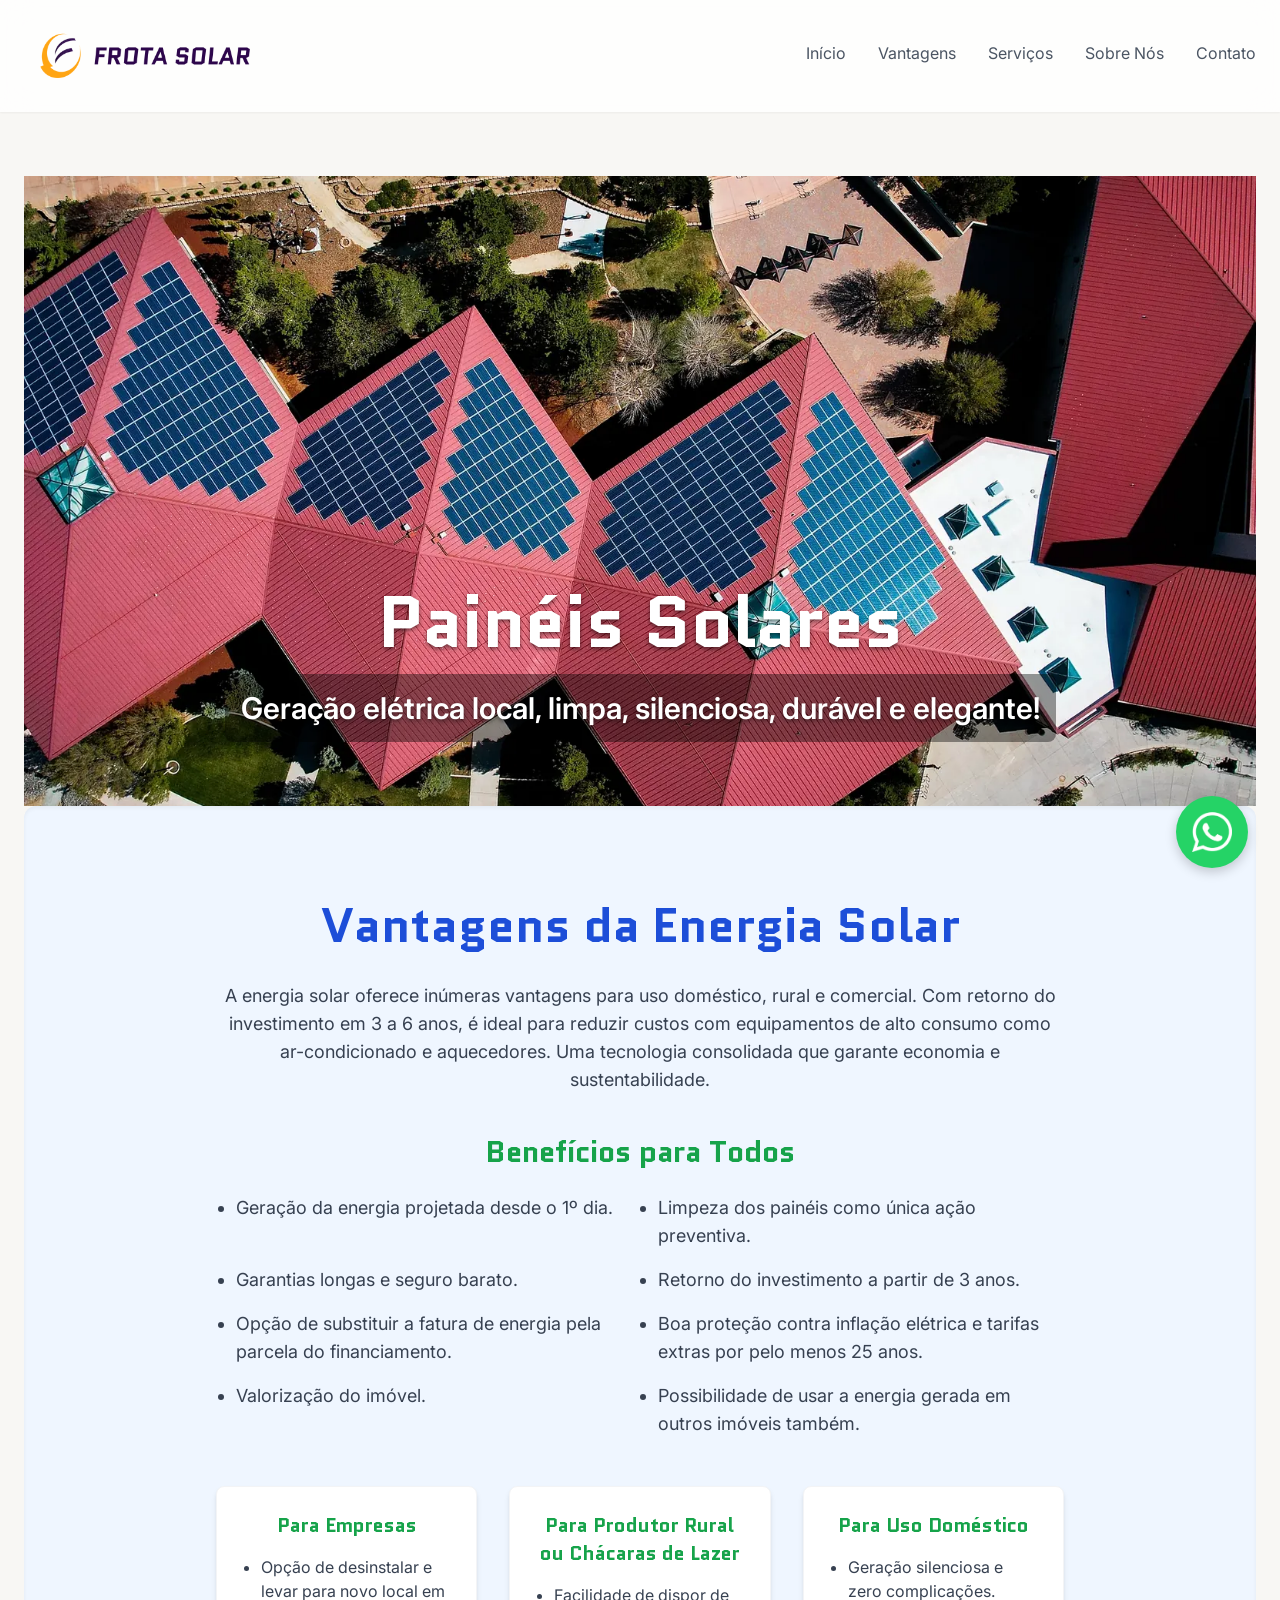
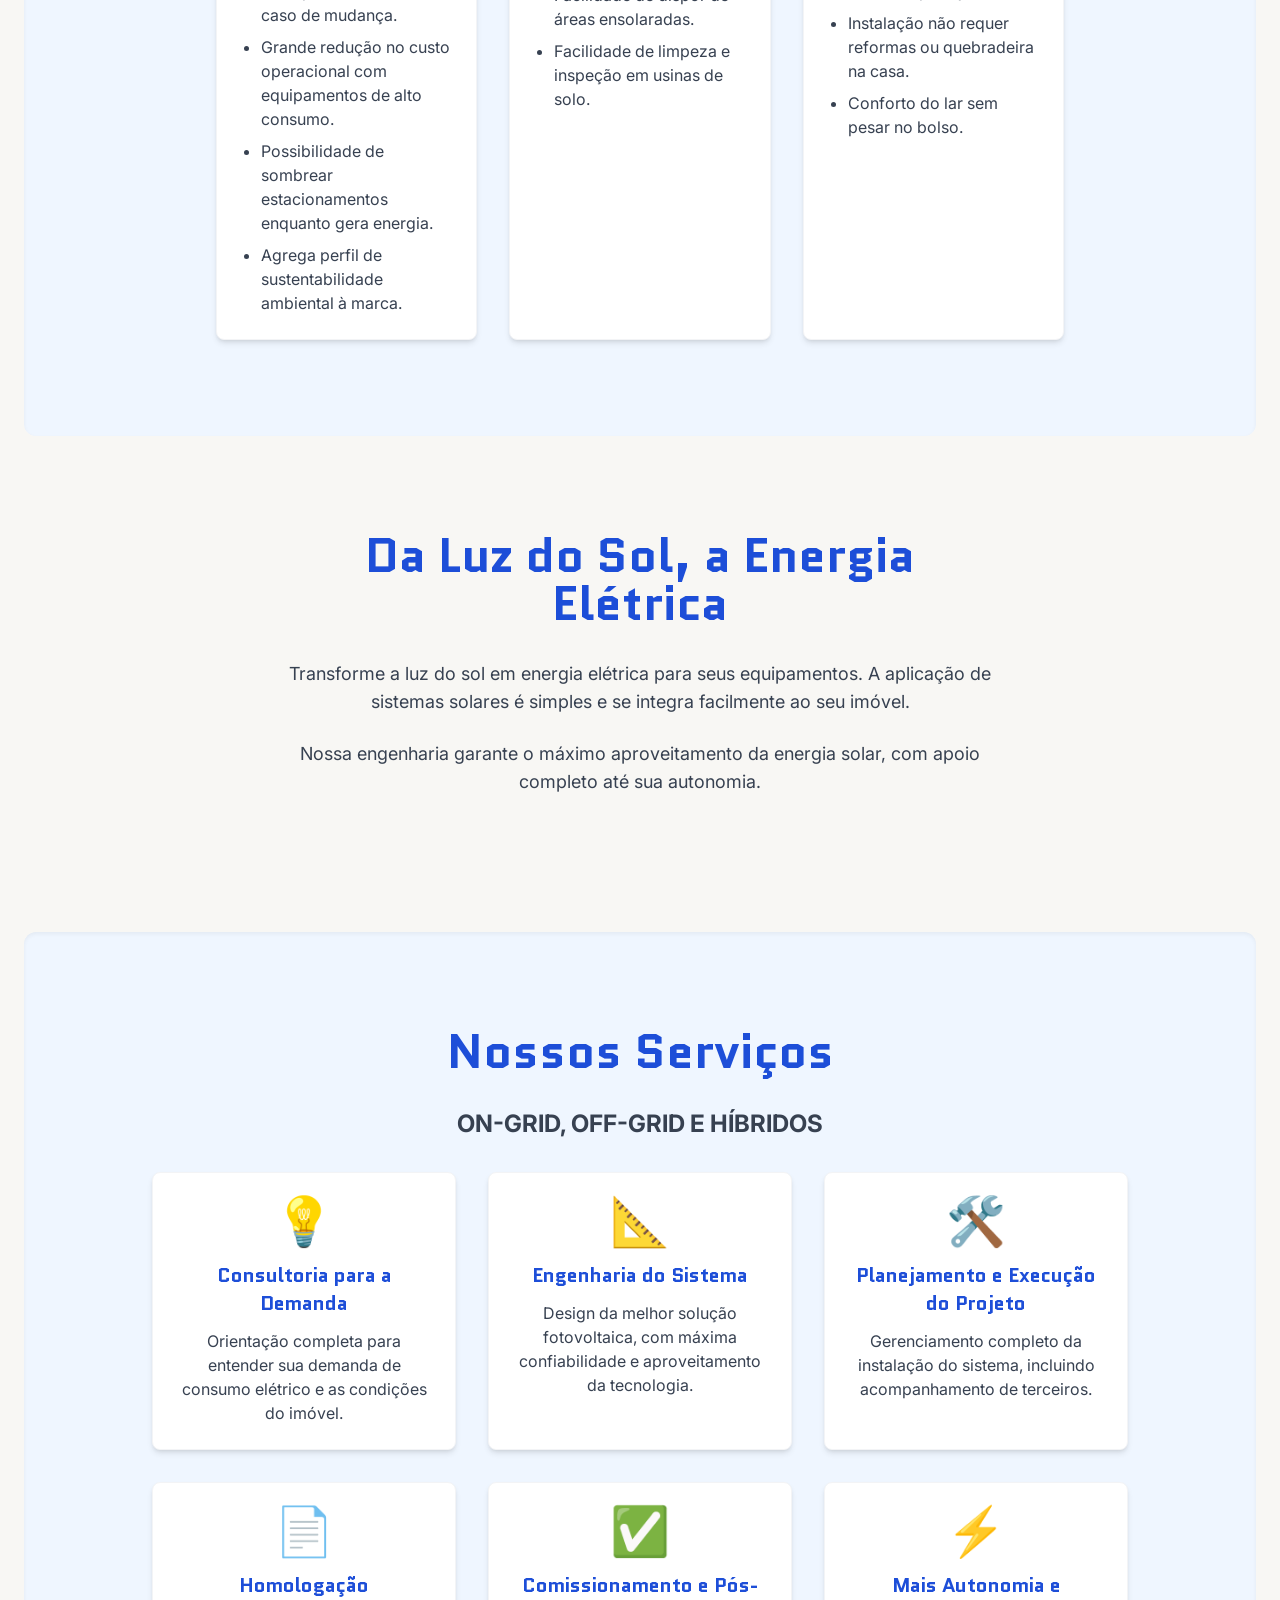
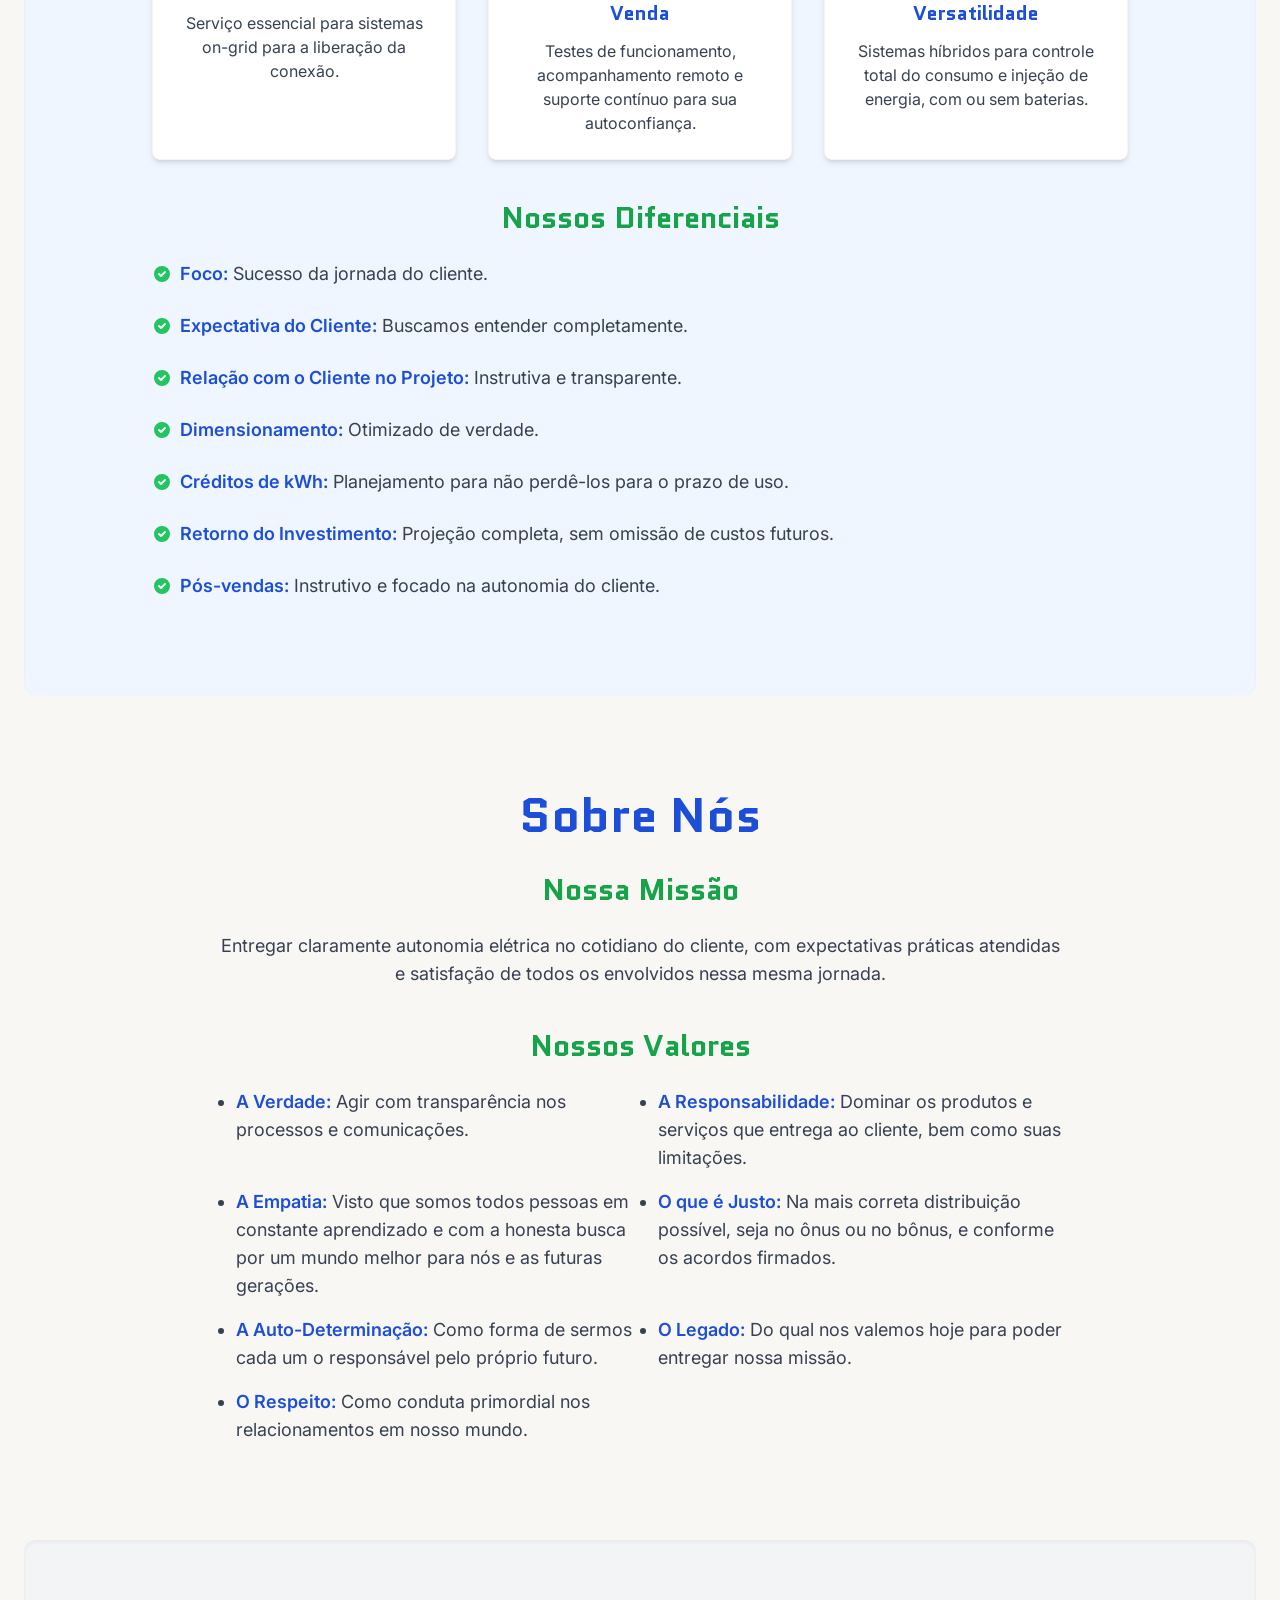
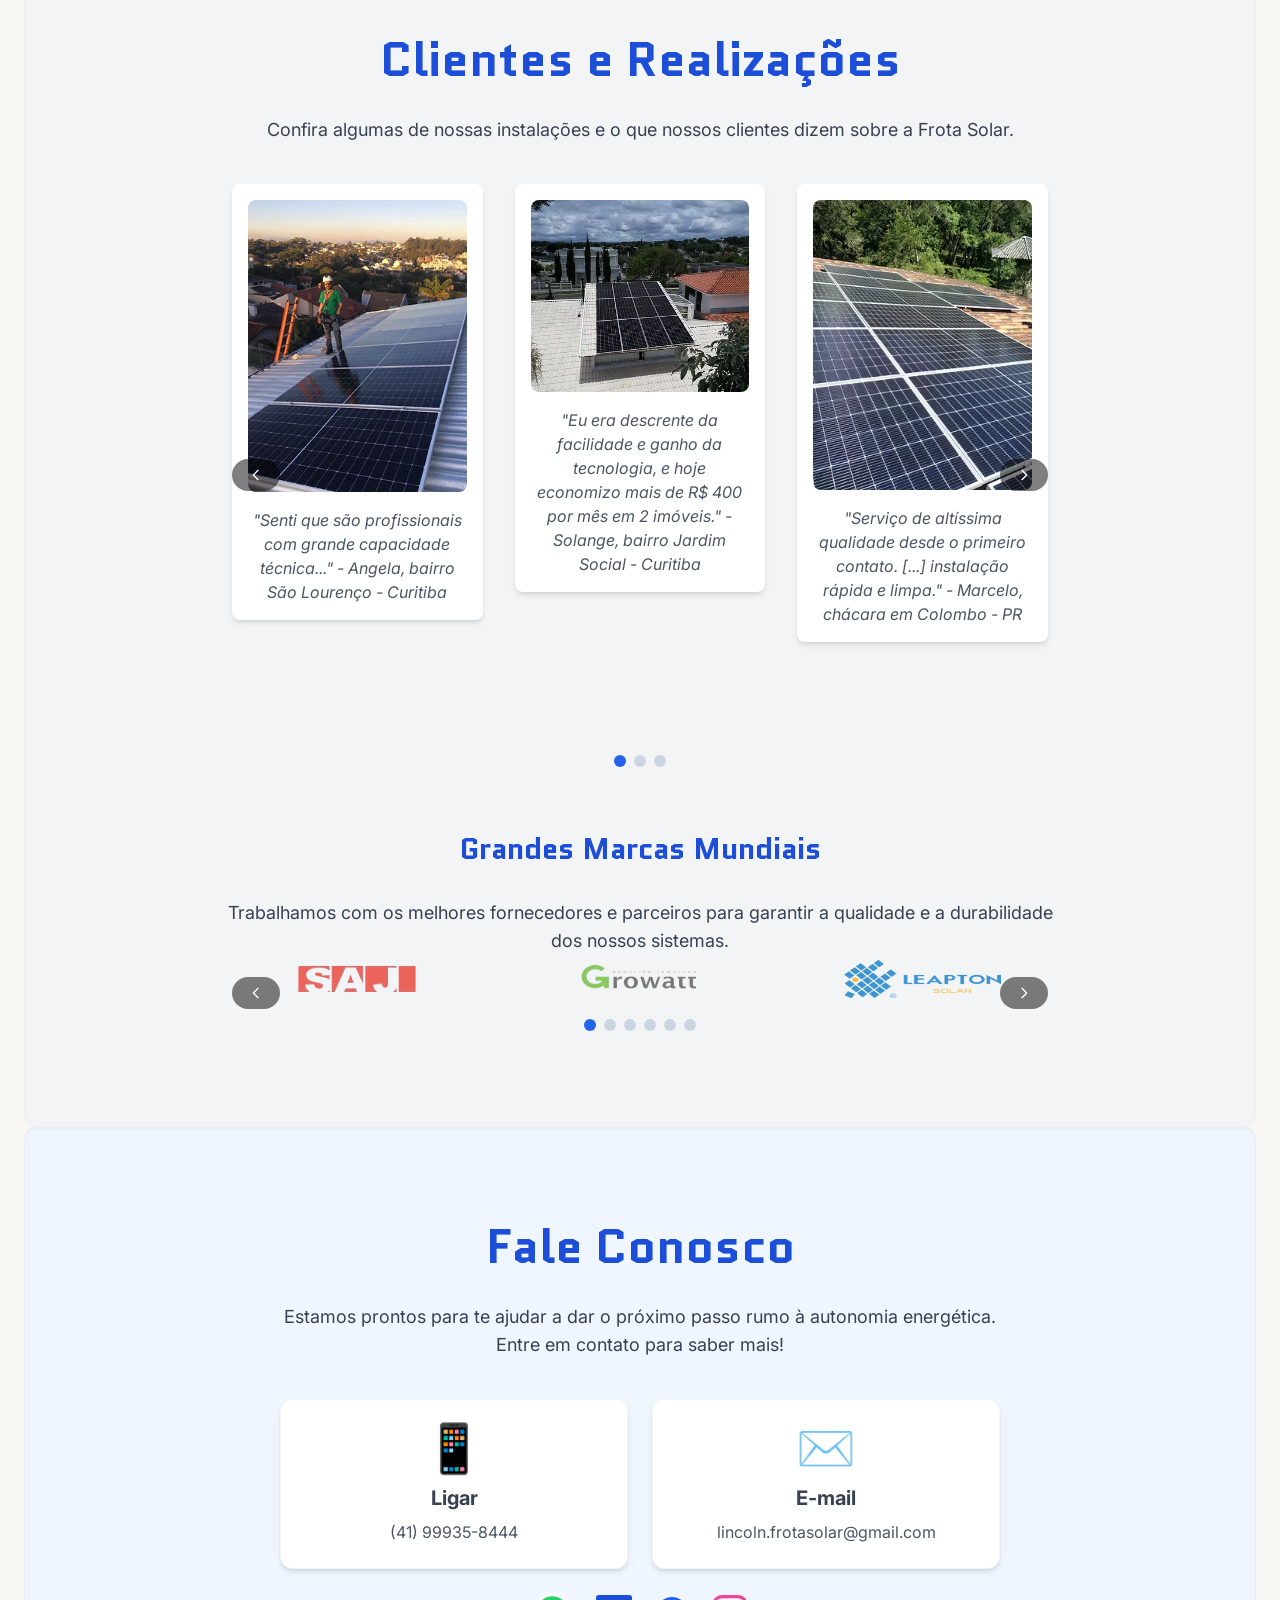
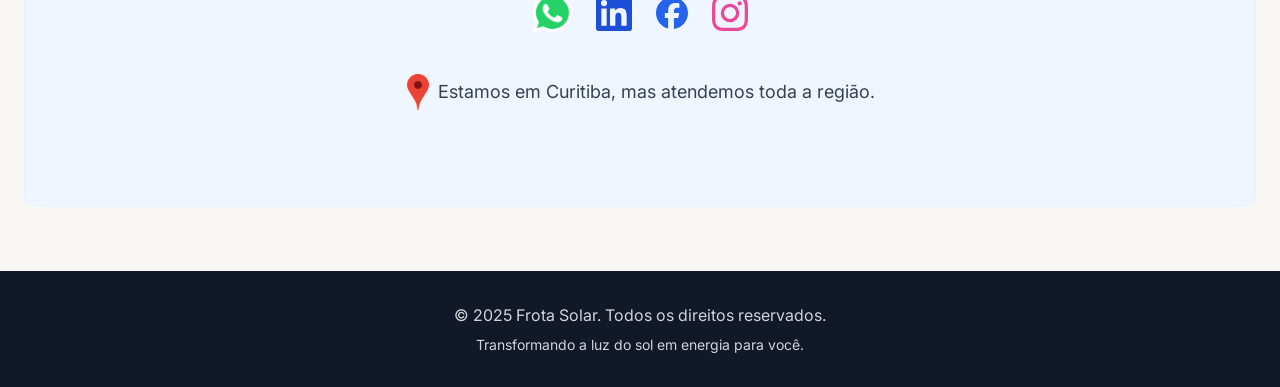
==== commit f0919c62: "Update text for solar panel description" ====
--- a/index.html
+++ b/index.html
@@ -300,7 +300,7 @@
                 <h1 class="font-quantico text-5xl md:text-7xl font-bold mb-4 leading-tight">Painéis Solares</h1>
                 <div class="bg-black bg-opacity-40 p-4 rounded-lg max-w-4xl mx-auto mb-8"> 
                     <p class="text-xl md:text-3xl font-semibold text-white"> 
-                        Geração local, limpa, silenciosa, durável e elegante!
+                        Geração elétrica local, limpa, silenciosa, durável e elegante!
                     </p>
                 </div>
             </div>
